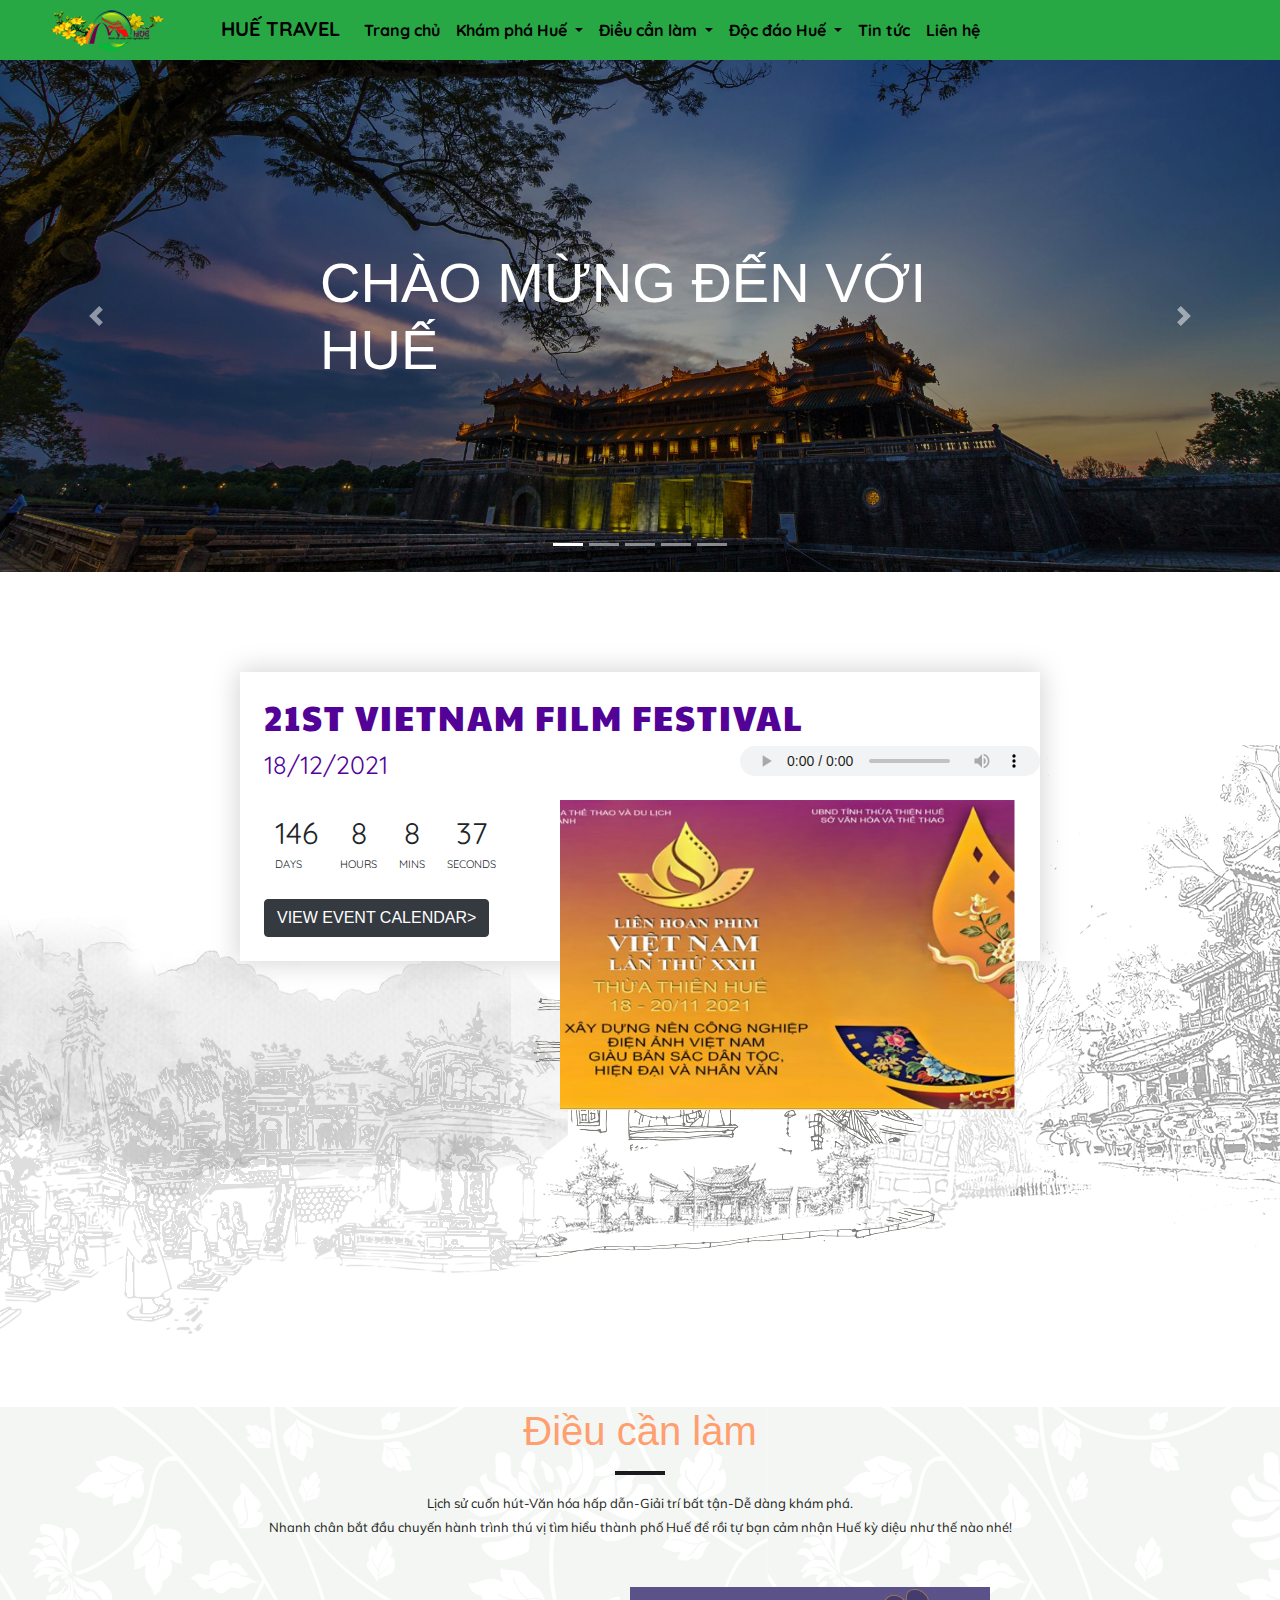
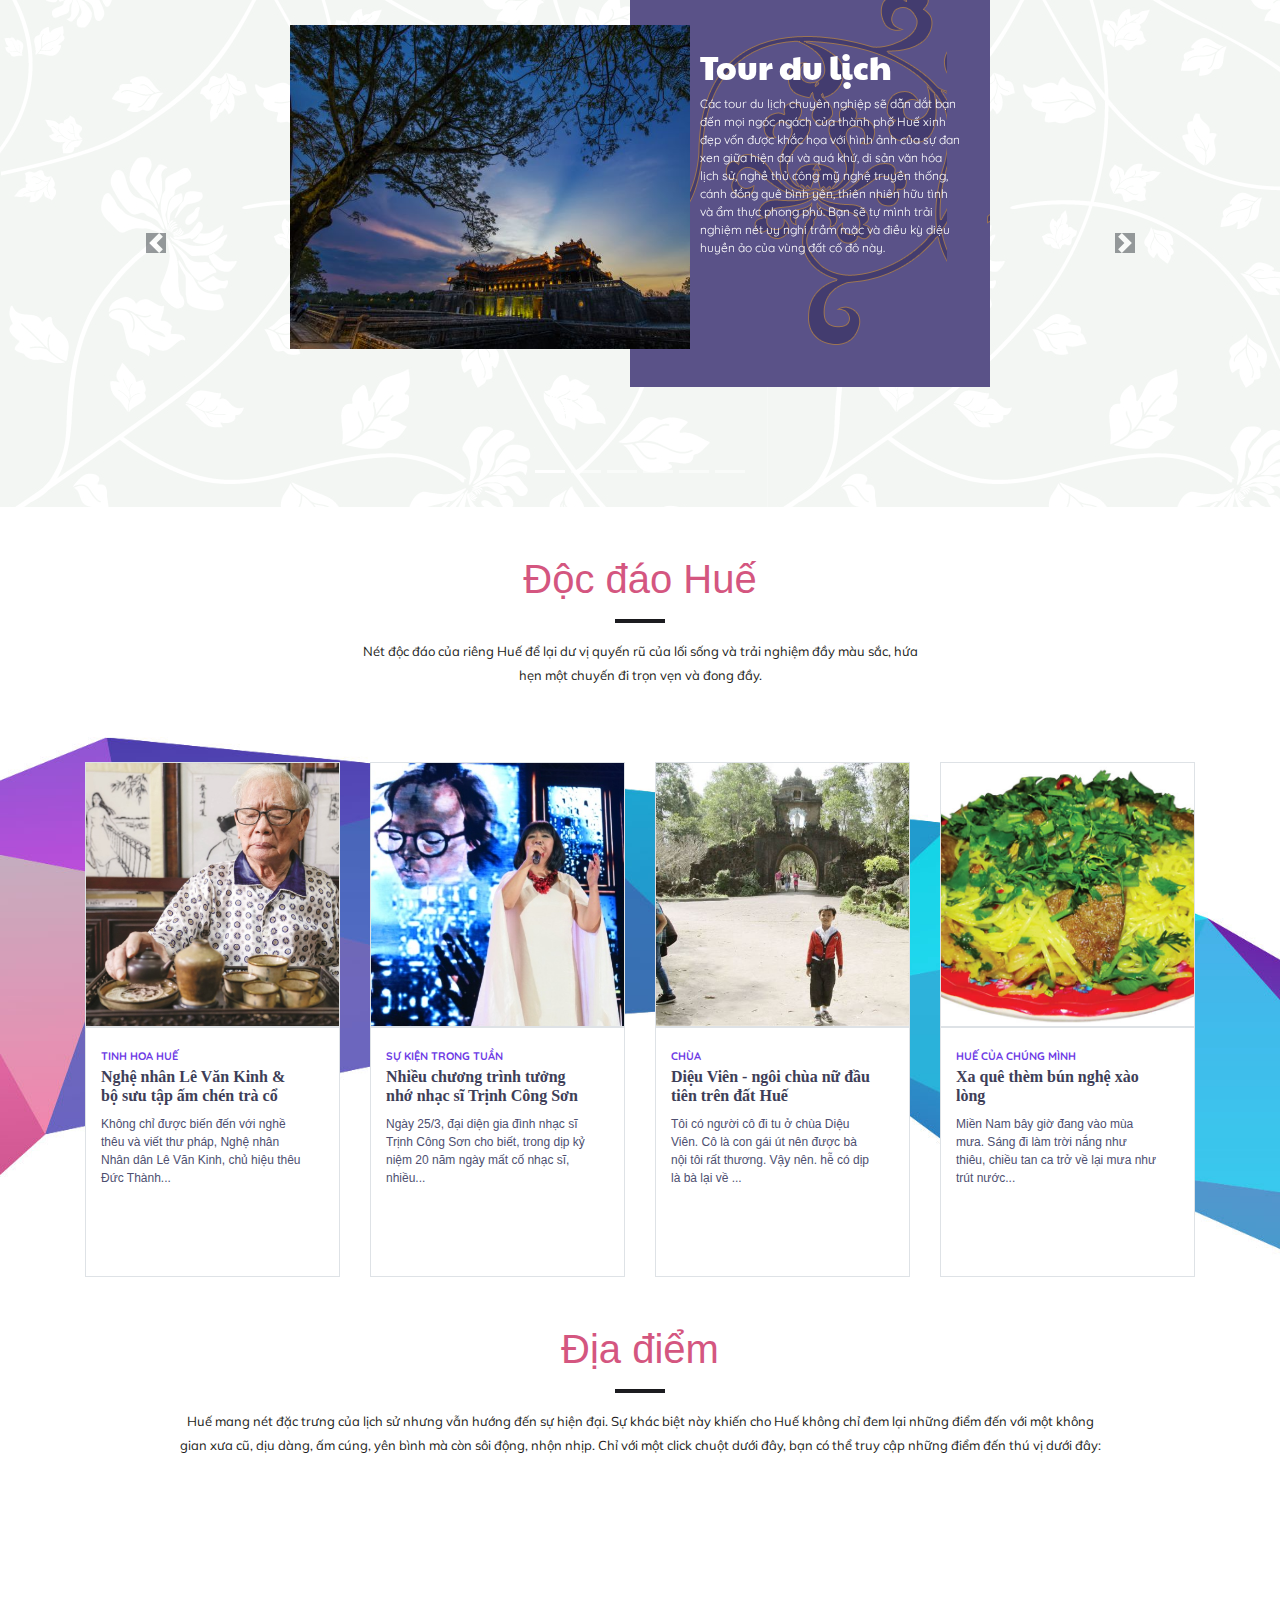
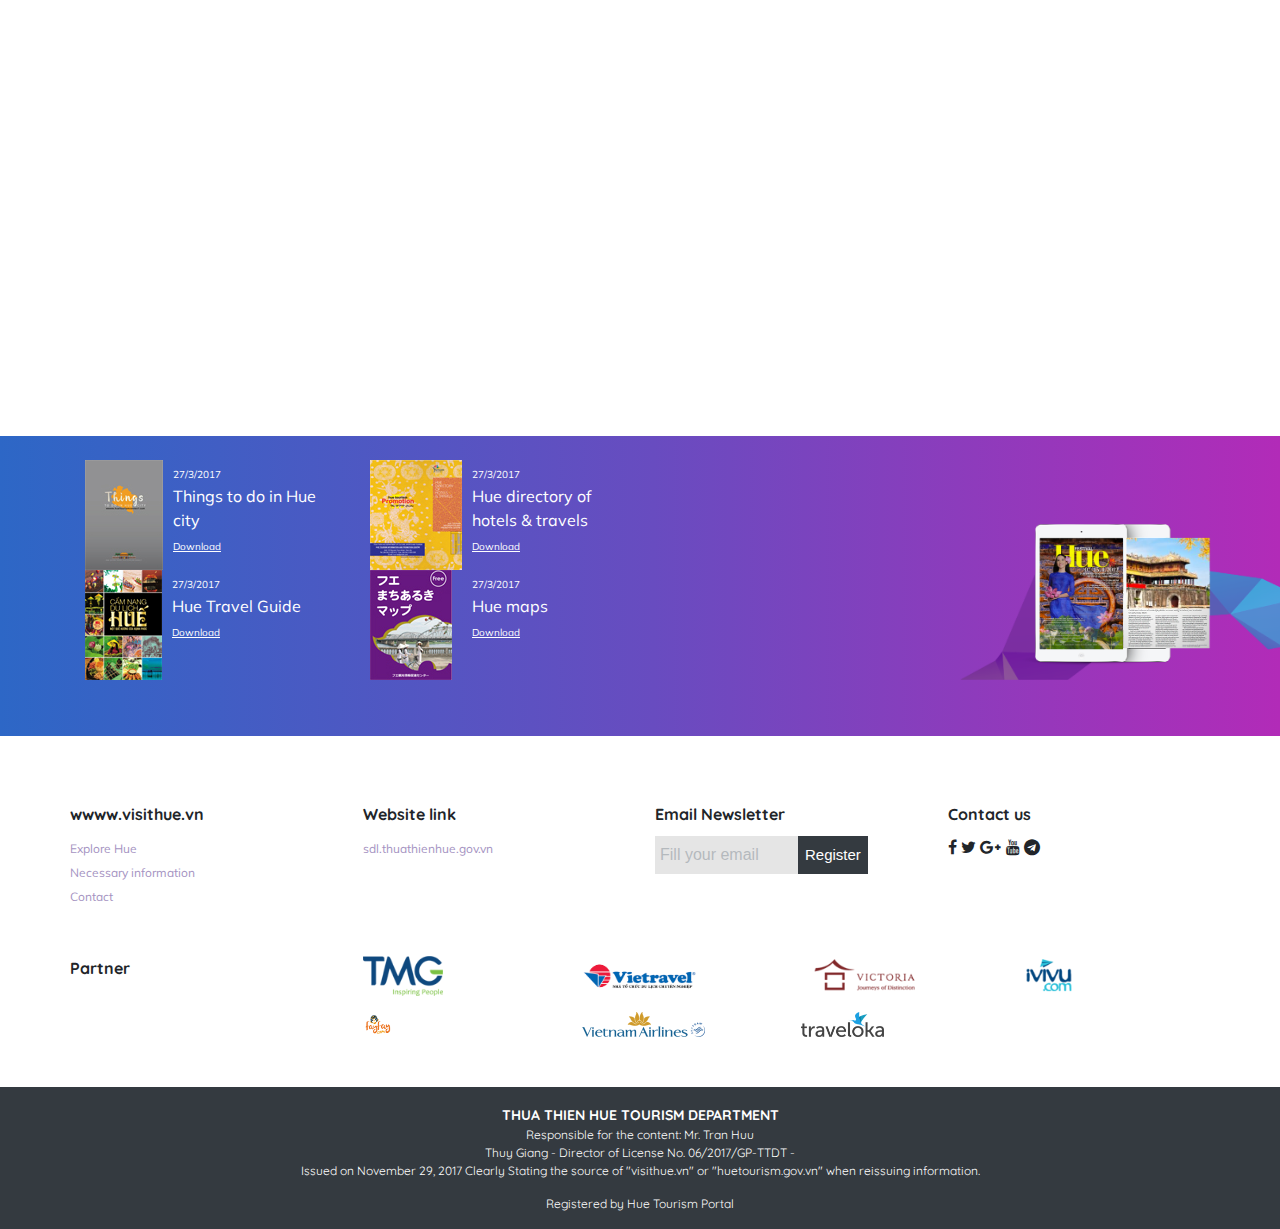
==== index.html @ 83d1a821 "upload source code" ====
<!DOCTYPE html>
<html lang="en" style="width: 100%;">

<head>
    <meta charset="UTF-8">
    <meta http-equiv="X-UA-Compatible" content="IE=edge">
    <meta name="viewport" content="width=device-width, initial-scale=1.0">
    <title style="min-width: 1600px;">Chào Mừng Đến Với Huế</title>
    <link rel="stylesheet" href="./css/owl.carousel.min.css">
    <link rel="stylesheet" href="./css/bootstrap.css">
    <link rel="stylesheet" href="./css/myCss.css">
    <link rel="stylesheet" href="https://cdnjs.cloudflare.com/ajax/libs/font-awesome/4.7.0/css/font-awesome.min.css">
    <link rel="stylesheet" type="text/css" href="//fonts.googleapis.com/css?family=Paytone+One" />
    <link rel="stylesheet" type="text/css" href="//fonts.googleapis.com/css?family=Quicksand" />
    <link rel="stylesheet" type="text/css" href="//fonts.googleapis.com/css?family=Muli" />
</head>

<body style="position: relative;">
    <!-- Header Navbar -->
    <header id="header">
        <div class="container">
            <div class="row">
                <!-- NavBar cho PC và tablet -->
                <nav id="my-header-navbar" class="my-header-navbar navbar navbar-expand-md bg-success fixed-top"
                    style="padding: 0;">
                    <div class="container-fluid">
                        <a class="navbar-brand" href="index.html">
                            <img class="img-fluid navbar-brand-logo" src="./images/TrangChu/huevisit.png" alt="Logo">
                            <span class="navbar-brand-title">HUẾ TRAVEL</span>
                        </a>

                        <div class="navbar-collapse">
                            <ul class="navbar-nav" style="list-style: none;">
                                <li class="nav-item">
                                    <a class="nav-link" href="index.html">Trang chủ</a>
                                </li>
                                <li class="nav-item">
                                    <a class="nav-link dropdown-toggle setposition" href="#" id="navbardrop"
                                        data-toggle="dropdown">
                                        Khám phá Huế
                                    </a>
                                    <div class="container-fluid ">
                                        <div class="container" style="width: 100%;">
                                            <div class="row">
                                                <div class="submenu">
                                                    <ul class="text-center submenu_display"
                                                        style="list-style-type: none;">
                                                        <li>
                                                            <a href="LichSu.html">
                                                                <img src="./images/submenu/vuagialong.png"
                                                                    class="submenu_icon" alt="">
                                                                <p>Lịch sử</p>
                                                            </a>
                                                        </li>
                                                        <li>
                                                            <a href="">
                                                                <img src="./images/submenu/vanhoa.png"
                                                                    class="submenu_icon" alt="">
                                                                <p>Văn hóa Huế</p>
                                                            </a>

                                                        </li>
                                                        <li>
                                                            <a href="">
                                                                <img src="./images/submenu/disan.png"
                                                                    class="submenu_icon" alt="">
                                                                <p>Di sản</p>
                                                            </a>

                                                        </li>
                                                        <li>
                                                            <a href="">
                                                                <img src="./images/submenu/amthuc.png"
                                                                    class="submenu_icon"  alt="">
                                                                <p>Ẩm thực Huế</p>
                                                            </a>
                                                        </li>
                                                    </ul>
                                                </div>
                                            </div>
                                        </div>
                                    </div>
                                </li>
                                <li class="nav-item">
                                    <a class="nav-link dropdown-toggle setposition" href="#" id="navbardrop"
                                        data-toggle="dropdown">
                                        Điều cần làm
                                    </a>
                                    <div class="container-fluid ">
                                        <div class="container" style="width: 100%;">
                                            <div class="row">
                                                <div class="submenu">
                                                    <ul class="text-center submenu_display"
                                                        style="list-style-type: none;">
                                                        <li>
                                                            <a href="TourDuLichKhamPhaHue.html">
                                                                <img src="./images/submenu/tourdulich.png"
                                                                    class="submenu_icon" alt="">
                                                                <p>Tour du lịch</p>
                                                            </a>
                                                        </li>
                                                        <li>
                                                            <a href="">
                                                                <img src="./images/submenu/luutru.png"
                                                                    class="submenu_icon" alt="">
                                                                <p>Lưu trú</p>
                                                            </a>

                                                        </li>
                                                        <li>
                                                            <a href="">
                                                                <img src="./images/submenu/vanchuyen.png"
                                                                    class="submenu_icon" alt="">
                                                                <p>Dịch vụ ăn uống</p>
                                                            </a>

                                                        </li>
                                                        <li>
                                                            <a href="">
                                                                <img src="./images/submenu/muasam.png"
                                                                    class="submenu_icon" alt="">
                                                                <p>Mua sắm</p>
                                                            </a>
                                                        </li>
                                                    </ul>
                                                </div>
                                            </div>
                                        </div>
                                    </div>
                                </li>
                                <li class="nav-item">
                                    <a class="nav-link dropdown-toggle setposition" href="#" id="navbardrop"
                                        data-toggle="dropdown">
                                        Độc đáo Huế
                                    </a>
                                    <div class="container-fluid ">
                                        <div class="container" style="width: 100%;">
                                            <div class="row">
                                                <div class="submenu">
                                                    <ul class="text-center submenu_display"
                                                        style="list-style-type: none;">
                                                        <li>
                                                            <a href="">
                                                                <img src="./images/submenu/tinhhoahue.jpg"
                                                                    class="submenu_icon-type2" alt="">
                                                                <p>Tinh hoa Huế</p>
                                                            </a>
                                                        </li>
                                                        <li>
                                                            <a href="">
                                                                <img src="./images/submenu/sukientrongtuan.jpg"
                                                                    class="submenu_icon-type2" alt="">
                                                                <p>Sự kiện trong tuần</p>
                                                            </a>

                                                        </li>
                                                        <li>
                                                            <a href="">
                                                                <img src="./images/submenu/huebian.jpg"
                                                                    class="submenu_icon-type2" alt="">
                                                                <p>Huế bí ẩn</p>
                                                            </a>

                                                        </li>
                                                        <li>
                                                            <a href="">
                                                                <img src="./images/submenu/huecuachungta.jpg"
                                                                    class="submenu_icon-type2" alt="">
                                                                <p>Huế của chúng mình</p>
                                                            </a>
                                                        </li>
                                                    </ul>
                                                </div>
                                            </div>
                                        </div>
                                    </div>
                                </li>

                                <li class="nav-item">
                                    <a class="nav-link" href="">Tin tức</a>
                                </li>
                                <li class="nav-item">
                                    <a class="nav-link" href="ContactForm.html">Liên hệ</a>
                                </li>
                                <!-- <audio controls autoplay style="position: absolute;right: 0;height: 30px;">
                                    <source src="./audio/Nang Tho Xu Hue - Thuy Chi.mp3" type="audio/mpeg">
                                </audio> -->
                            </ul>
                        </div>

                    </div>
                </nav>

                <!-- NavBar mobile -->
                <nav id="my-header-navbar-version-2"
                    class="my-header-navbar-version-2 navbar navbar-expand-md bg-primary fixed-top navbar-dark">
                    <div class="container" style="display: flex;justify-content: left;">
                        <!-- Brand -->
                        <a class="navbar-brand" href="index.html">
                            <img class="img-fluid navbar-brand-logo" src="./images/TrangChu/huevisit.png" alt="Logo">
                            <span class="navbar-brand-title">HUẾ TRAVEL</span>
                        </a>

                        <div id="mobile-menu" class="mobile-menu-btn">
                            <i class="menu-icon fa fa-bars"></i>
                        </div>

                        <!-- Links -->
                        <div class="navbar-collapse">
                            <ul class="navbar-nav">
                                <li class="nav-item">
                                    <a class="nav-link" href="index.html">Trang chủ</a>
                                </li>
                                <li class="nav-item dropdown">
                                    <a class="nav-link dropdown-toggle" href="#" id="navbardrop" data-toggle="dropdown">
                                        Khám phá Huế
                                    </a>
                                    <div class="dropdown-menu">
                                        <a class="dropdown-item" href="LichSu.html">Lịch sử</a>
                                        <a class="dropdown-item" href="LichSu.html">Văn hóa Huế</a>
                                        <a class="dropdown-item" href="LichSu.html">Di sản</a>
                                        <!-- <div class="dropdown-divider"></div> -->
                                        <a class="dropdown-item" href="LichSu.html">Ẩm thực Huế</a>
                                    </div>
                                </li>
                                <li class="nav-item dropdown">
                                    <a class="nav-link dropdown-toggle" href="#" id="navbardrop" data-toggle="dropdown">
                                        Điều cần làm
                                    </a>
                                    <div class="dropdown-menu">
                                        <a class="dropdown-item" href="TourDuLichKhamPhaHue.html">Tour du lịch</a>
                                        <a class="dropdown-item" href="TourDuLichKhamPhaHue.html">Dịch vụ ăn uống</a>
                                        <a class="dropdown-item" href="TourDuLichKhamPhaHue.html">Mua sắm</a>
                                        <!-- <div class="dropdown-divider"></div> -->
                                        <a class="dropdown-item" href="TourDuLichKhamPhaHue.html">Lưu trú</a>
                                    </div>
                                </li>
                                <li class="nav-item dropdown">
                                    <a class="nav-link dropdown-toggle" href="#" id="navbardrop" data-toggle="dropdown">
                                        Độc đáo Huế
                                    </a>
                                    <div class="dropdown-menu">
                                        <a class="dropdown-item" href="index.html">Tinh hoa Huế</a>
                                        <a class="dropdown-item" href="index.html">Sự kiện trong tuần</a>
                                        <a class="dropdown-item" href="index.html">Huế bí ẩn</a>
                                        <!-- <div class="dropdown-divider"></div> -->
                                        <a class="dropdown-item" href="index.html">Huế của chúng mình</a>
                                    </div>
                                </li>
                                <li class="nav-item">
                                    <a class="nav-link" href="#">Tin tức</a>
                                </li>
                                <li class="nav-item">
                                    <a class="nav-link" href="ContactForm.html">Liên hệ</a>
                                </li>
                            </ul>
                        </div>
                    </div>
                </nav>
            </div>
        </div>

    </header>
    <!-- Slider -->
    <div class="container-fluid my-slider" style="width: 100%; padding: 0;">
        <div id="welcome-carousel" class="carousel slide" data-ride="carousel" style="position:relative;">
            <h1 class="text-white strong"
                style="position: absolute;z-index: 1;top: 50%;left: 50%;transform: translate(-50%, -50%);font-size: 3.5rem;">
                CHÀO MỪNG ĐẾN VỚI HUẾ</h1>
            <!-- Indicators -->
            <ul class="carousel-indicators">
                <li data-target="#welcome-carousel" data-slide-to="0" class="active"></li>
                <li data-target="#welcome-carousel" data-slide-to="1"></li>
                <li data-target="#welcome-carousel" data-slide-to="2"></li>
                <li data-target="#welcome-carousel" data-slide-to="3"></li>
                <li data-target="#welcome-carousel" data-slide-to="4"></li>
            </ul>
            <!-- The slideshow -->
            <div class="carousel-inner">
                <div class="carousel-item active carousel-image1">
                </div>
                <div class="carousel-item carousel-image2">
                </div>
                <div class="carousel-item carousel-image3">
                </div>
                <div class="carousel-item carousel-image4">
                </div>
                <div class="carousel-item carousel-image5">
                </div>
            </div>
            <!-- Left and right controls -->
            <a class="carousel-control-prev" href="#welcome-carousel" data-slide="prev">
                <span class="carousel-control-prev-icon"></span>
            </a>
            <a class="carousel-control-next" href="#welcome-carousel" data-slide="next">
                <span class="carousel-control-next-icon"></span>
            </a>
        </div>
    </div>

    <!-- Phần content_countdown -->
    <section id="content_countdown">
        <div class="container countdown_vietnamfilm mt-3" style="padding: 0;">
            <div class="countdown_vietnamfilm-content p-4" style="position: relative;">
                <h1 style="font-size:35px;color: #530297;font-family: Paytone One;">21ST VIETNAM FILM FESTIVAL</h1>
                <p style="font-size: 25px;font-family: Quicksand;color: #530297;">
                    18/12/2021
                    <audio controls autoplay style="position: absolute;right: 0;height: 30px;">
                        <source src="./audio/Nang Tho Xu Hue - Thuy Chi.mp3" type="audio/mpeg">
                    </audio>
                </p>
                <a class="countdown_vietnamfilm-content-festivalimg" href="" style="position: absolute;left: 40%;">
                    <img src="./images/TrangChu/festival-Hue.png" style="width: 95%;" alt="">
                </a>

                <div style="display: flex;">
                    <div id="countdown">
                        <ul style="display: flex;justify-content: center;padding-left: 0px;">
                            <li><span id="days"></span>Days</li>
                            <li><span id="hours"></span>Hours</li>
                            <li><span id="minutes"></span>Mins</li>
                            <li><span id="seconds"></span>Seconds</li>
                        </ul>
                    </div>
                    <div id="content" class="emoji">
                        <span>🥳</span>
                        <span>🎉</span>
                        <span>🎂</span>
                    </div>
                </div>
                <button class="btn btn-dark display-1">VIEW EVENT CALENDAR></button>
            </div>
        </div>
    </section>


    <section id="content_advertisement">
        <div class="text-center mb-5">
            <h2 style="color: #FF9E6F;font-size: 40px;">Điều cần làm</h2>
            <hr align="center"
                style="content:'';background-color: #1c1c20;height: 3px;width: 50px;left: calc(50% - 25px);display: block;">
            <span style="font-family: Muli;color: #1c1c20;font-size: 13px;">
                Lịch sử cuốn hút-Văn hóa hấp dẫn-Giải trí bất tận-Dễ dàng khám phá.<br />
                Nhanh chân bắt đầu chuyến hành trình thú vị tìm hiểu thành phố Huế để rồi tự bạn cảm nhận Huế kỳ diệu
                như thế nào nhé!
            </span>
        </div>

        <!-- Begin -->
        <div id="welcome-carousel" class="container carousel slide" data-ride="carousel" style="position:relative;">
            <div class="row">
                <div class="col-12 col-sm-12 col-md-12 col-lg-12 col-xl-12">
                    <ul class="carousel-indicators">
                        <li data-target="#welcome-carousel" data-slide-to="0" class="active"></li>
                        <li data-target="#welcome-carousel" data-slide-to="1"></li>
                        <li data-target="#welcome-carousel" data-slide-to="2"></li>
                        <li data-target="#welcome-carousel" data-slide-to="3"></li>
                        <li data-target="#welcome-carousel" data-slide-to="4"></li>
                        <li data-target="#welcome-carousel" data-slide-to="5"></li>
                    </ul>

                    <div class="carousel-inner">
                        <div class="carousel-item active">
                            <div class="content_advertisement_group-slide">

                                <a class="content_advertisement_group-slide-picleft"
                                    style="background-image: url('./images/TrangChu/bg_tourdulich.png');">
                                    <div class="text-left text-white content_advertisement_group-slide-picleft-div">
                                        <h2>Tour du lịch</h2>
                                        <p style="font-size: 12px;">Các tour du lịch chuyên nghiệp sẽ dẫn dắt bạn đến
                                            mọi ngóc
                                            ngách của thành phố Huế xinh đẹp vốn được khắc họa với hình ảnh của sự
                                            đan xen giữa hiện đại và quá khứ, di sản văn hóa lịch sử, nghề thủ công
                                            mỹ nghệ truyền thống, cánh đồng quê bình yên, thiên nhiên
                                            hữu tình và ẩm thực phong phú. Bạn sẽ tự mình trải nghiệm nét uy nghi trầm
                                            mặc và
                                            điều kỳ diệu huyền ảo của vùng đất cố đô này.</p>
                                    </div>
                                </a>
                                <a href="" class="content_advertisement_group-slide-picright" style="background-image: url('./images/TrangChu/tourdulich.jpg');
                                   ">
                                </a>

                            </div>
                        </div>

                        <div class="carousel-item">
                            <div class=" content_advertisement_group-slide">

                                <a class="content_advertisement_group-slide-picleft"
                                    style="background-image: url('./images/TrangChu/bg_luutru.png');">
                                    <div class="text-left text-white content_advertisement_group-slide-picleft-div">
                                        <h2>Lưu trú</h2>
                                        <p style="font-size: 12px;">Bạn đang l&ecirc;n kế hoạch lưu tr&uacute; tại
                                            Huế?&nbsp;
                                            <span style="font-size: 12px;">Kh&ocirc;ng kể đến
                                                t&uacute;i tiền
                                                của bạn
                                                c&ograve;n bao nhi&ecirc;u? Ch&uacute;ng t&ocirc;i sẽ cố gắng hết
                                                m&igrave;nh để
                                                gi&uacute;
                                                p bạn t&igrave;m ra những giải ph&aacute;p lưu tr&uacute; ưng &yacute;,
                                                kh&ocirc;ng gian ấm c&uacute;
                                                ng, th&acirc;n thiện v&agrave; thoải m&aacute;i. Tại đ&acirc;y,
                                                ch&uacute;ng
                                                t&ocirc;i
                                                sẽ cung cấp những hướng dẫn chi tiết về cơ sở lưu tr&uacute; từ
                                                kh&aacute;ch
                                                sạn, khu nghỉ dưỡng sang trọng cho đến nh&agrave; nghỉ,
                                                c&aacute;c h&igrave;nh thức homestay, thu&ecirc; lều, trại v,v</span>
                                        </p>
                                    </div>
                                </a>
                                <a href="" class="content_advertisement_group-slide-picright" style="background-image: url('./images/TrangChu/luutru.jpg');
                                  ">

                                </a>

                            </div>
                        </div>
                        <div class="carousel-item">
                            <div class=" content_advertisement_group-slide">

                                <a class="content_advertisement_group-slide-picleft"
                                    style="background-image: url('./images/TrangChu/bg_vanchuyen.png');">
                                    <div class="text-left text-white content_advertisement_group-slide-picleft-div">
                                        <h2>Vận chuyển</h2>
                                        <p style="font-size: 12px;">Dịch vụ vận chuyển tại Huế cung cấp những
                                            h&igrave;nh thức
                                            đa dạng v&agrave; chất lượng cao bao gồm vận chuyển c&aacute; nh&acirc;n
                                            v&agrave;
                                            c&ocirc;ng cộng ph&ugrave; hợp với nhu cầu đi lại k&egrave;m với chi
                                            ph&iacute; hợp
                                            l&yacute;. Dịch vụ vận chuyển của ch&uacute;ng t&ocirc;i c&oacute; độ tin
                                            cậy cao
                                            v&agrave; thời gian ch&iacute;nh x&aacute;c. Với h&igrave;nh thức vận chuyển
                                            phong
                                            ph&uacute;, bạn c&oacute; thể tha hồ lựa chọn c&aacute;c phương tiện đi lại
                                            t&ugrave;y th&iacute;ch từ thu&ecirc; xe &ocirc; t&ocirc;, xe m&aacute;y tự
                                            l&aacute;i, taxi, xe bu&yacute;t, m&aacute;y bay, t&agrave;u hỏa, v&agrave;
                                            thuyền
                                            rồng.</p>
                                    </div>
                                </a>
                                <a href="" class="content_advertisement_group-slide-picright" style="background-image: url('./images/TrangChu/vanchuyen.jpg');
                                  ">

                                </a>

                            </div>
                        </div>
                        <div class="carousel-item">
                            <div class=" content_advertisement_group-slide">

                                <a class="content_advertisement_group-slide-picleft"
                                    style="background-image: url('./images/TrangChu/bg_dichvuanuong.png');">
                                    <div class="text-left text-white content_advertisement_group-slide-picleft-div">
                                        <h2>Dịch vụ ăn uống</h2>
                                        <p style="font-size: 12px;">Nghệ thuật ẩm thực l&agrave; một n&eacute;t tinh
                                            t&uacute;y
                                            trong phong c&aacute;ch sống đặc trưng của người Huế. Nếu bạn thuộc giới mộ
                                            điệu ẩm
                                            thực, l&agrave; một tay s&agrave;nh ăn v&agrave; c&oacute; gu ẩm thực
                                            ph&ograve;ng
                                            ph&uacute; th&igrave; sẽ kh&ocirc;ng n&oacute;i qu&aacute; nếu v&iacute; von
                                            Huế
                                            l&agrave; một thi&ecirc;n đường ẩm thực. T&iacute;nh đa dạng ẩm thực Huế
                                            được phản
                                            &aacute;nh từ yến tiệc cung đ&igrave;nh cầu kỳ, m&oacute;n ăn d&acirc;n gian
                                            đơn sơ
                                            m&agrave; lại hấp dẫn, cho đến qu&agrave; vặt đường phố đầy m&atilde;n
                                            nh&atilde;n
                                            v&agrave; hợp t&uacute;i tiền c&ugrave;ng thức uống với c&ocirc;ng thức pha
                                            chế
                                            ngon, bổ dưỡng kh&ocirc;ng thể bỏ qua.
                                        </p>
                                    </div>
                                </a>
                                <a href="" class="content_advertisement_group-slide-picright" style="background-image: url('./images/TrangChu/dichvuanuong.jpg');"></a>
                            </div>
                        </div>
                        <div class="carousel-item">
                            <div class=" content_advertisement_group-slide">
                                <a class="content_advertisement_group-slide-picleft"
                                    style="background-image: url('./images/TrangChu/bg_nghethuatgiaitri.png">
                                    <div class="text-left text-white content_advertisement_group-slide-picleft-div">
                                        <h2>Nghệ thuật & Giải trí</h2>
                                        
                                        <p style="font-size: 12px;">
                                            Th&agrave;nh phố Huế cổ k&iacute;nh l&agrave; nơi
                                            thường
                                            xuy&ecirc;n diễn ra c&aacute;c hoạt động v&agrave; sự kiện t&aacute;i hiện
                                            chiều
                                            d&agrave;i lịch sử, văn h&oacute;a, đậm t&iacute;nh nghệ thuật v&agrave;
                                            &acirc;m
                                            nhạc, hứa hẹn mang đến v&ocirc; số trải nghiệm gi&agrave;u cảm x&uacute;c
                                            v&agrave;
                                            ngập tr&agrave;n k&yacute; ức trong l&ograve;ng mỗi người. Trong khi triển
                                            l&atilde;m nghệ thuật ở Huế được khơi nguồn cảm hứng từ qu&aacute;
                                            tr&igrave;nh
                                            ph&aacute;t triển hơn một ng&agrave;n năm văn h&oacute;a di sản, nghệ thuật
                                            v&agrave; thủ c&ocirc;ng mỹ nghệ truyền thống th&igrave; n&eacute;t đặc
                                            trưng
                                            &acirc;m nhạc của v&ugrave;ng đất n&agrave;y lại l&agrave; sự đan xen giữa
                                            &acirc;m
                                            nhạc cung đ&igrave;nh truyền thống v&agrave; &acirc;m nhạc đương đại. Những
                                            chuỗi sự
                                            kiện, hoạt động văn h&oacute;a, nghệ thuật v&agrave; lễ hội thật sự
                                            l&agrave;m Huế
                                            lu&ocirc;n s&ocirc;i động v&agrave; th&uacute; vị trong suốt cả năm.
                                        </p>
                                    </div>
                                </a>
                                <a class="content_advertisement_group-slide-picright" style="background-image: url('./images/TrangChu/nghethuatgiaitri.jpg');">
                                </a>

                            </div>
                        </div>
                        <div class="carousel-item">
                            <div class=" content_advertisement_group-slide">
                                <a class="content_advertisement_group-slide-picleft"
                                    style="background-image: url('./images/TrangChu/bg_muasam.png');">
                                    <div class="text-left text-white content_advertisement_group-slide-picleft-div">
                                        <h2>Mua sắm</h2>
                                        <p style="font-size: 12px;">Huế l&agrave; một trong những th&agrave;nh phố đặc
                                            trưng
                                            v&agrave; th&uacute; vị của Việt Nam bởi lẽ n&oacute; đ&atilde; c&acirc;n
                                            bằng một
                                            c&aacute;ch tinh tế giữa lịch sử, truyền thống với sự tiện nghi, c&ocirc;ng
                                            nghệ của
                                            hiện đại. Sự tương phản n&agrave;y k&eacute;o theo hoạt động mua sắm ở Huế
                                            cũng
                                            tương tự như vậy. Bạn c&oacute; thể tha hồ mua sắm ở những cửa tiệm, khu mua
                                            sắm
                                            hiện đại lấp l&aacute;nh &aacute;nh đ&egrave;n sang trọng, hoặc cũng
                                            c&oacute; thể
                                            len lỏi v&agrave;o những khu chợ truyền thống, phố chợ đ&ecirc;m hoặc
                                            phi&ecirc;n
                                            chợ trời ở những v&ugrave;ng qu&ecirc;.
                                        </p>
                                    </div>
                                </a>
                                <a href="" class="content_advertisement_group-slide-picright" style="background-image: url('./images/TrangChu/muasam.jpg');
                                  ">
                                </a>
                            </div>
                        </div>
                    </div>
                    <a class="carousel-control-prev" href="#welcome-carousel" data-slide="prev">
                        <span class="carousel-control-prev-icon bg-dark" style="color: crimson;"></span>
                    </a>
                    <a class="carousel-control-next" href="#welcome-carousel" data-slide="next">
                        <span class="carousel-control-next-icon bg-dark" style="color: crimson;"></span>
                    </a>
                </div>
            </div>
        </div>
    </section>

    <!-- End content_advertisement  -->

    <!-- Content_docdaohue -->
    <div class="content_docdaohue-tuade text-center mt-5" style=" margin-bottom: 50px;">
        <h2 style="color: #D45680;font-size: 40px;">Độc đáo Huế</h2>
        <hr align="center"
            style="content:'';background-color: #1c1c20;height: 3px;width: 50px;left: calc(50% - 25px);display: block;">
        <span style="font-family: Muli;color: #1c1c20;font-size: 13px;">
            Nét độc đáo của riêng Huế để lại dư vị quyến rũ của lối sống và trải nghiệm đầy màu sắc, hứa<br />
            hẹn một chuyến đi trọn vẹn và đong đầy.</span>
    </div>
    <section id="content_docdaohue" class="container-fluid"
        style="background: #fff url('../images/TrangChu/bg_docdaohue.jpg') no-repeat left center / 100% 100%;">
        <div class="container" style="padding-top:25px;">
            <div class="row row-cols-md-2">
                <div class="col-sm-12 col-md-6 col-lg-3">
                    <div class="border"
                        style="height: 265px;background-image: url(./images/TrangChu/docdaohue_tinhhoahue.jpg);background-size:cover;background-position-x: 50%;">
                    </div>
                    <div class="content_docdaohue-content border">
                        <a class="content_docdaohue-content-title" href="">TINH HOA HUẾ</a>
                        <a class="content_docdaohue-content-specified" href="">Nghệ nhân Lê Văn Kinh & bộ sưu tập ấm
                            chén trà cổ</a>
                        <p class="content_docdaohue-content-detail">Không chỉ được biến đến với nghề thêu và viết thư
                            pháp, Nghệ nhân Nhân dân Lê Văn Kinh, chủ hiệu thêu Đức Thành...</p>
                    </div>
                </div>

                <div class="col-sm-12 col-md-6 col-lg-3">
                    <div class="border"
                        style="height: 265px;background-image: url('./images/TrangChu/docdaohue_sukientrongtuan.jpg');background-size: cover;background-position-x: 50%;">
                    </div>
                    <div class="content_docdaohue-content border">
                        <a class="content_docdaohue-content-title" href="">SỰ KIỆN TRONG TUẦN</a>
                        <a class="content_docdaohue-content-specified" href="">Nhiều chương trình tưởng nhớ nhạc sĩ
                            Trịnh Công Sơn</a>
                        <p class="content_docdaohue-content-detail">Ngày 25/3, đại diện gia đình nhạc sĩ Trịnh Công Sơn
                            cho biết, trong dịp kỷ niệm 20 năm ngày mất cố nhạc sĩ, nhiều...</p>
                    </div>
                </div>

                <div class="col-sm-12 col-md-6 col-lg-3">
                    <div class="border"
                        style="height: 265px;background-image: url('./images/TrangChu/docdaohue_chua.jpg');background-size: cover;background-position-x: 50%;">
                    </div>
                    <div class="content_docdaohue-content border">
                        <a class="content_docdaohue-content-title" href="">Chùa</a>
                        <a class="content_docdaohue-content-specified" href="">Diệu Viên - ngôi chùa nữ đầu tiên trên
                            đất Huế</a>
                        <p class="content_docdaohue-content-detail">Tôi có người cô đi tu ở chùa Diệu Viên. Cô là con
                            gái út nên được bà nội tôi rất thương. Vậy nên. hễ có dịp là bà lại về ...</p>
                    </div>
                </div>

                <div class="col-sm-12 col-md-6 col-lg-3">
                    <div class="border"
                        style="height: 265px;background-image: url('./images/TrangChu/docdaohue_huecuachungminh.jpg');background-size: cover;background-position-x: 50%;">
                    </div>
                    <div class="content_docdaohue-content border">
                        <a class="content_docdaohue-content-title" href="">HUẾ CỦA CHÚNG MÌNH</a>
                        <a class="content_docdaohue-content-specified" href="">Xa quê thèm bún nghệ xào lòng</a>
                        <p class="content_docdaohue-content-detail">Miền Nam bây giờ đang vào mùa mưa. Sáng đi làm trời
                            nắng như thiêu, chiều tan ca trở về lại mưa như trút nước...</p>
                    </div>
                </div>
            </div>

        </div>
    </section>
    <!--End of Content_docdaohue -->




    
    <!-- Map -->
    <div class="content_docdaohue-tuade text-center mt-5" style=" margin-bottom: 50px;">
        <h2 style="color: #D45680;font-size: 40px;">Địa điểm</h2>
        <hr align="center"
            style="content:'';background-color: #1c1c20;height: 3px;width: 50px;left: calc(50% - 25px);display: block;">
        <span style="font-family: Muli;color: #1c1c20;font-size: 13px;">
            Huế mang nét đặc trưng của lịch sử nhưng vẫn hướng đến sự hiện đại. Sự khác biệt này khiến cho Huế không chỉ
            đem lại những điểm đến với một không<br />
            gian xưa cũ, dịu dàng, ấm cúng, yên bình mà còn sôi động, nhộn nhịp. Chỉ với một click chuột dưới đây, bạn
            có thể truy cập những điểm đến thú vị dưới đây:<br />
    </div>
    <div id="map" style="width:100%;height:auto;">
        <iframe
            src="https://www.google.com/maps/embed?pb=!1m18!1m12!1m3!1d35620.69073448587!2d107.55994671647973!3d16.467924061568226!2m3!1f0!2f0!3f0!3m2!1i1024!2i768!4f13.1!3m3!1m2!1s0x3141a115e1a7935f%3A0xbf3b50af70b5c7b7!2sHu%E1%BA%BF%2C%20Thua%20Thien%20Hue%2C%20Vietnam!5e0!3m2!1sen!2s!4v1638711620256!5m2!1sen!2s"
            width="100%" height="450" style="border:0;" allowfullscreen="" loading="lazy"></iframe>
    </div>
    <!--End of Map -->
    <img class="img-fluid" style="width: 100vw;" src="./images/TrangChu/plan_your_trip.jpg" alt="">


    <!-- Content_book-->
    <section id="content-book" class="mt-5">
        <div class="content-book-bg" style="font-family: Muli;">
            <div class="container text-white" style="display: flex;flex-direction: column;">
                <div class="row mt-4 row-cols-2 row-cols-sm-2">
                    <div class="col-6 col-sm-3 col-md-3 d-flex">
                        <div>
                            <img src="./images/TrangChu/ThingsToDo-1.jpg" alt="">
                        </div>

                        <div style="padding-left: 10px;">
                            <span style="font-size: 10px;">27/3/2017</span><br />
                            <span style="font-size: 16px;">Things to do in Hue city</span><br />
                            <a class="text-white" style="text-decoration: underline;font-size: 10px"
                                href="">Download</a>
                        </div>
                    </div>
                    <div class="col-6 col-sm-3 col-md-3 d-flex">
                        <div>
                            <img src="./images/TrangChu/Huedirectoryofhotelstravels.jpg" alt="">
                        </div>
                        <div style="padding-left: 10px;">
                            <span style="font-size: 10px;">27/3/2017</span><br />
                            <span style="font-size: 16px;">Hue directory of hotels & travels</span><br />
                            <a class="text-white" style="text-decoration: underline;font-size: 10px"
                                href="">Download</a>
                        </div>
                    </div>
                </div>
                <div class="row row-cols-2">
                    <div class="col-md-3 d-flex col-6">
                        <div>
                            <img src="./images/TrangChu/HueGuide.jpg" alt="">
                        </div>

                        <div style="padding-left: 10px;">
                            <span style="font-size: 10px;">27/3/2017</span><br />
                            <span style="font-size: 16px;">Hue Travel Guide</span><br />
                            <a class="text-white" style="text-decoration: underline;font-size: 10px"
                                href="">Download</a>
                        </div>
                    </div>
                    <div class="col-md-3 d-flex col-6">
                        <div>
                            <img style="margin-right: 10px;" src="./images/TrangChu/HueMaps.jpg" alt="">
                        </div>

                        <div style="padding-left: 10px;">
                            <span style="font-size: 10px;">27/3/2017</span><br />
                            <span style="font-size: 16px;">Hue maps</span><br />
                            <a class="text-white" style="text-decoration: underline;font-size: 10px"
                                href="">Download</a>
                        </div>
                    </div>
                </div>
            </div>
        </div>
    </section>
    <!-- End of content-book -->
    <section id="website_link" class="mt-3">
        <div class="container" style="padding: 50px 0px;">
            <div id="website_link_part-1" class="row row-cols-1 row-cols-sm-1">

                <div class="website_link_part-1-child col-12 col-sm-12 col-md-3 col-xl-3 col-lg-3">
                    <span class="website-link-title">wwww.visithue.vn</span>
                    <a href="">Explore Hue</a><br />
                    <a href="">Necessary information</a><br />
                    <a href="">Contact</a>
                </div>

                <!-- <div class="vertical-line"></div> -->

                <div class="website_link_part-1-child col-12 col-sm-12 col-md-3 col-xl-3 col-lg-3">
                    <span class="website-link-title">Website link</span>
                    <a href="">sdl.thuathienhue.gov.vn</a>
                </div>

                <!-- <div class="vertical-line"></div> -->

                <div class="website_link_part-1-child col-12 col-sm-12 col-md-3 col-xl-3 col-lg-3">
                    <span class="website-link-title">Email Newsletter</span>
                    <div class="form-inline d-flex">
                        <div>
                            <input size="12" class="form-control" type="email" required placeholder="Fill your email"
                                style="padding: 5px;border: none;background-color: #ccc;opacity: 0.5;border-radius: 0;">

                        </div>
                        <div>
                            <button type="submit" class="btn btn-primary btn-dark"
                                style="border-radius: 0px;padding: 1px 6px;font-size: 15px;height: 38px;">Register</button>
                        </div>
                    </div>
                </div>

                <!-- <div class="vertical-line"></div> -->

                <div class="website_link_part-1-child col-12 col-sm-12 col-md-3 col-xl-3 col-lg-3">
                    <span class="website-link-title">Contact us</span>
                    <i class="fa fa-facebook website-link-title-icon" aria-hidden="true"></i>
                    <i class="fa fa-twitter website-link-title-icon"></i>
                    <i class="fa fa-google-plus website-link-title-icon"></i>
                    <i class="fa fa-youtube website-link-title-icon"></i>
                    <i class="fa fa-telegram website-link-title-icon"></i>
                </div>
            </div>

            <div class="our-partner row mt-5 row-cols-2 row-cols-sm-2">
                <div class="col-6 col-sm-6 col-md-3 col-xl-3 col-lg-3">
                    <span style="font-size: 16px;font-family: Quicksand;">
                        <strong>Partner</strong>
                    </span>
                </div>
                <div class="col-6 col-sm-6 col-md-9 col-lg-9 col-9 partner-1">
                    <div class="row">
                        <div class="col-6 col-md-3 col-sm-6 col-xl-3 col-lg-3">
                            <img src="./images/TrangChu/tmg.png" alt="">
                        </div>
                        <div class="col-6 col-md-3 col-sm-6 col-xl-3 col-lg-3">
                            <img src="./images/TrangChu/vietravel.png" alt="">
                        </div>
                        <div class="col-6 col-md-3 col-sm-6 col-xl-3 col-lg-3">
                            <img src="./images/TrangChu/victoria.png" alt="">
                        </div>
                        <div class="col-6 col-md-3 col-sm-6 col-xl-3 col-lg-3">
                            <img src="./images/TrangChu/ivivu.png" alt="">
                        </div>
                    </div>
                </div>
            </div>
            <div class="our-partner row mt-3 row-cols-3 row-cols-sm-3">
                <div class="col-6 col-md-3 col-sm-3 col-xl-3 col-lg-3">

                </div>
                <div class="col-6 col-md-9 col-sm-9 col-lg-9 col-9 partner-2">
                    <div class="row">
                        <div class="col-6 col-md-3 col-sm-3 col-xl-3 col-lg-3">
                            <img src="./images/TrangChu/fanfay.png" alt="">
                        </div>
                        <div class="col-6 col-md-3 col-sm-3 col-xl-3 col-lg-3">
                            <img src="./images/TrangChu/vietnamairline.png" alt="">
                        </div>
                        <div class="col-6 col-md-3 col-sm-3 col-xl-3 col-lg-3">
                            <img src="./images/TrangChu/traveloka.png" alt="">
                        </div>
                        <div class="col-6 col-md-3 col-sm-3 col-xl-3 col-lg-3">

                        </div>
                    </div>
                </div>
            </div>
        </div>
    </section>
    <!-- End of section website-link -->

    <!-- Section footer -->
    <footer class="text-center bg-dark text-white container-fluid" style="padding: 15px 0px;font-family: Quicksand;">
        <a class="text-white" href="" style="font-size: 14px;">
            <strong>THUA THIEN HUE TOURISM DEPARTMENT</strong>
        </a>
        <p style="font-size: 12px;margin-bottom: 10px;">
            Responsible for the content: Mr. Tran Huu<br />
            Thuy Giang - Director of License No. 06/2017/GP-TTDT -<br />
            Issued on November 29, 2017 Clearly Stating the source of "visithue.vn" or "huetourism.gov.vn" when
            reissuing information.<br />
        </p>
        <span style="font-size: 12px;">Registered by
            <a class="text-white" href="">Hue Tourism Portal</a>
        </span>
    </footer>
    <!-- End of footer -->

    <script src="js/owl.carousel.min.js"></script>
    <script src="https://code.jquery.com/jquery-3.4.1.slim.min.js"></script>
    <script src="js/bootstrap.js"></script>
    <script src="./js/myjs.js"></script>
    <!-- <script>
        var header = document.getElementById('my-header-navbar-version-2');

        var mobileMenu = document.getElementById('mobile-menu');

        var headerHeight = header.clientHeight;

        mobileMenu.onclick = function () {
            var isClosed = header.clientHeight === headerHeight;
            if (isClosed) {
                header.style.height = 'auto';
            }
            else {
                header.style.height = '60px';
            }
        }
    </script> -->
</body>

</html>
---- css/myCss.css ----
/* CSS TRANG CHỦ */

header{
    padding: 0;
}
header .navbar a{
    font-family: Quicksand;
    color: black !important;
    font-weight: bold;
}

body{
    /* margin-top: 3rem; */
    background-image: url('../images/pattern.png');
    background-repeat: repeat;
    /* padding-bottom: 3rem; */
    position: relative;
}


/* Phần Navbar - Trang chủ */
.carousel-caption {
    bottom: 3rem;
  }
  .carousel-item {
    height: 32rem;
    max-width: 100vw;
    background-size: cover;
    background-position: center center;
    background-repeat: no-repeat;
  }
#welcome-carousel .carousel-image1{
    box-shadow: inset 0 0 0 100vw rgba(0,0,0,0.3);
    background-image: url('../images/TrangChu/ChaoMungDenVoiHue1.jpg');
}

#welcome-carousel .carousel-image2{
    box-shadow: inset 0 0 0 100vw rgba(0,0,0,0.3);
    background-image: url('../images/TrangChu/ChaoMungDenVoiHue2.jpg');
}

#welcome-carousel .carousel-image3{
    box-shadow: inset 0 0 0 100vw rgba(0,0,0,0.3);
    background-image: url('../images/TrangChu/ChaoMungDenVoiHue3.jpg');
}
#welcome-carousel .carousel-image4{
    box-shadow: inset 0 0 0 100vw rgba(0,0,0,0.3);
    background-image: url('../images/TrangChu/ChaoMungDenVoiHue4.jpg');
}
#welcome-carousel .carousel-image5{
    box-shadow: inset 0 0 0 100vw rgba(0,0,0,0.3);
    background-image: url('../images/TrangChu/ChaoMungDenVoiHue5.jpg');
}

/* Navbar cho PC và Tablet - Trang chủ */
.setposition{
    position: relative;
    list-style-type: none;
}
.navbar-brand-logo{
    width: 200px;
    height: auto;
}
.my-header-navbar{
    height: 60px;
}
.my-slider{
    margin-top: 60px;
}
.submenu{
    display: none;
    position: absolute;
    left: 0px;
    right: 0px;
    height: auto;
    background-color: #ccc;
    top: 57px;
    list-style-type: none;
    padding-top: 16px;
    transform-origin: 50% top;
    animation: headerNotifyGrowth ease-in-out 0.25s;
}
.nav-item:hover .submenu{
    display: block;
    transition: all 0.3s ease 0s, visibility 0s linear 0.3s, z-index 0s linear 0.01s;
}
.submenu::after{
    content: "";
    display: block;
    position: absolute;
    background-color: brown;
    top: -20px;
    left: 0px;
    right: 0px;
    height: 30px;
    background-color: transparent;
}
.submenu_icon{
    content: '';
    border: transparent solid 1px;
    background-color: black;
    top: 0px;
    right: 0px;
    bottom: 0px;
    left: 0px;
    -webkit-transition-duration: 0.3s;
    transition-duration: 0.3s;
    -webkit-transition-property: top, right, bottom, left;
    transition-property: top, right, bottom, left;
    border-radius: 100%;
    width: 50%;
}
.submenu_icon-type2{
    content: '';
    border: transparent solid 1px;
    background-color: black;
    top: 0px;
    right: 0px;
    bottom: 0px;
    left: 0px;
    -webkit-transition-duration: 0.3s;
    transition-duration: 0.3s;
    -webkit-transition-property: top, right, bottom, left;
    transition-property: top, right, bottom, left;
    width: 80px;
    height: 80px;
}
.submenu_display > li{
    display: inline-block;
}
.submenu_display{
    display: inline-block;
    width: 100%;
}
.submenu_display li{
    margin-right: 20px;
}
@keyframes headerNotifyGrowth{
    from {
        opacity: 0;
        transform: scale(0);
    }
    to {
        opacity: 1;
        transform: scale(1);
    }
}

/* Responsive cho Navbar */
/* PC */
@media (min-width:1024px)
{
    .mobile-menu-btn{
        display: none;
    }
    #my-header-navbar-version-2{
        display: none;
    }
}

/* Tablet */
@media (min-width:740px) and (max-width:1023px)
{
.navbar-brand .navbar-brand-logo{
    width: 100px;
    height: auto;
}
.my-header-navbar{
    font-size: 12px;
    height: 60px;
}
.mobile-menu-btn{
    display: none;
}
#my-header-navbar-version-2{
    display: none;
}
}

/* Mobile */
@media (max-width:740px)
{
    .my-header-navbar-version-2{
        height: 60px;
        /* background-color: green; */
        overflow: hidden;
        padding-right: 0px;
    }
    .my-header-navbar{
        display: none;
    }
    .my-header-navbar-version-2{
        display: block;
    }
    .navbar-brand{
        height: 60px;
        margin-right: 0px;
    }
    .navbar-brand-logo{
        width: 150px;
    }
    .navbar-collapse{
        display: block;
    }
    #header .menu-icon{
        display: block;
    }
    #header .mobile-menu-btn{
        color: #000;
        float: right;
        z-index: 5;
        font-size: 45px;
        line-height: 15px;
        margin-bottom: 10px;
        margin-left: 45px;
        display: block;
    }
}
/* End of Nav bar */
/* ----------------------------------------------------------------------------------------------------------- */


/* CSS phần timer coundown */
#content_countdown{
    position: relative;
    background: url('../images/TrangChu/background.png');
    background-position-y: 50%;
    background-position: center;
    background-repeat: no-repeat;
    background-attachment:local;
    background-size: contain;
    height: 735px;
    margin-top: 100px;
}
.countdown_vietnamfilm{
    background-color: #fff;
    box-shadow: 0px 0px 25px 2px rgb(212 212 212);
    width: 800px;
}
#countdown{
    font-size: 1rem;
}

#content_countdown  h1 {
	font-weight: normal;
	letter-spacing: .125rem;
	text-transform: uppercase;
  }
  
  #content_countdown li {
	display: inline-block;
	font-size: 11px;
	list-style-type: none;
	text-transform: uppercase;
    padding: 1em;
    font-family: QuickSand;
  }
  
  #content_countdown li span {
	display: block;
	font-size: 30px;
    text-align: center;
  }
  
  #content_countdown .emoji {
	display: none;
  }
  
  #content_countdown .emoji span {
	font-size: 11px;
  }

/* Responsive phần timer coundown */
  @media (max-width:740px)
{
    #content_countdown audio{
        width: 200px;
    }
}

/* End of timer countdown */

/* ----------------------------------------------------------------------------------------------------------- */

/* CSS phần "Điều cần làm" */
#content_advertisement{
    height: 700px;
    background-image: url('/images/TrangChu/bg_whattodo.jpg');
}
.content_advertisement_group-slide{
    width: 700px; 
    height: 400px;
    margin: auto auto;
    position: relative;
}
.content_advertisement_group-slide-picleft{
    position: absolute;
    width: 360px;
    height: 400px;
    right: 0;
}
.content_advertisement_group-slide-picright{
    top: 38px;position: absolute;
    width: 400px;
    height: 324px;
    left: 0;
    background-size: cover;
}
.content_advertisement_group-slide-picleft h2{
    font-size: 33px;
    font-family: Paytone One;
}
.content_advertisement_group-slide-picleft-div{
    padding: 60px 30px 60px 70px;
}
.content_advertisement_group-slide-picleft-div p{
    font-family: QuickSand;
    font-size: 14px;
}
/* ----------------------------------------------------------------------------------------------------------- */

/* Responsive cho phần "Điều cần làm" */

/*Responsive Mobile */
@media (max-width:740px)
{
    .content_advertisement_group-slide{
        width: 400px; 
        height: 150px;
        margin: auto auto;
        position: relative;
    }
    .content_advertisement_group-slide-picright{
        position: absolute;
        width: 150px;
        height: 200px;
        right: 0px;
        top: 50px;
    }
    .content_advertisement_group-slide-picleft{
        /* top: 38px; */
        position: absolute;
        width: 250px;
        height: 300px;
        top: 0px;
        background-size: cover;
        float: right;
        right: 0px;
    }
    .content_advertisement_group-slide-picleft h2{
        font-size: 20px;
    }
    .content_advertisement_group-slide-picleft-div{
        padding: 0px;
        margin-right: 10px;
    }
    .content_advertisement_group-slide-picleft-div p{
        font-family: QuickSand;
        font-size: 14px;
    }
}
/* ----------------------------------------------------------------------------------------------------------- */

/* CSS phần "Độc đáo Huế" */
#content_docdaohue{
    min-height: 525px;
    background-clip: border-box;
}

.content_docdaohue-content{
    padding: 15px;
    background-color: #fff;
    min-height: 250px;
}
.content_docdaohue-content-title{
    color: #6E3CE5;
    font-size: 11px;
    text-transform: uppercase;
    font-family: "Quicksand";
    font-weight: bold;
    margin-bottom: 10px;
}
.content_docdaohue-content-specified{
    color: #3e3e57;
    font-size: 16px;
    font-weight: normal;
    padding-right: 20px;
    margin-top: 0;
    padding-bottom: 0;
    display: inline-block;
    font-family: "Quicksand Bold";
    line-height: 1.2;
    margin-bottom: 10px;
    padding-right: 20px;
    font-weight: bold;
}
.content_docdaohue-content-detail{
    color: #4e4f70;
    font-size: 12px;
    padding-right: 20px;
}
/* ----------------------------------------------------------------------------------------------------------- */

/*CSS phần giới thiệu sách */
#content-book{
    height: 300px;
    background: linear-gradient(to right,  rgba(45,103,198,1) 0%,rgba(104,76,192,1) 51%,rgba(178,43,184,1) 100%);
}
.content-book-bg{
    background-image: url('../images/TrangChu/section-book.png');
    background-repeat: no-repeat;
    background-size:25%;
    background-position: right bottom;
}
/* ----------------------------------------------------------------------------------------------------------- */

/*CSS phần Website-link */
.partner-1 img{
    max-width: 100%;
    height: 40px;
    width: auto;
}

.partner-2 img{
    width: auto;
    max-width: 100%;
    height: 25px;
}
.website-link-title{
    display: block;
    font-family: Quicksand;
    font-weight: bold;
    font-size: 1rem;
    margin-bottom: 10px;
}
#website_link_part-1 a{
    font-size: 12px;
    font-family: Muli;
}
.vertical-line{
    border: 1px solid #ccc;
    opacity: 0.5;
    height: 150px;
    content: "";
}
/* PC */
@media (min-width:1024px)
{
    
}

/* Tablet */
@media (min-width:740px) and (max-width:1023px)
{

}
/*Responsive phần Website-link */
/* Mobile */
@media (max-width:740px)
{
    .website_link_part-1-child{
        padding: 15px 30px;
    }
    .website_link_part-1{
        display: flex;
        flex-direction: row;
        justify-content: space-evenly;
        align-items: center;
    }
    .our-partner{
        padding: 0px 15px;
    }
    .countdown_vietnamfilm{
        background-color: #fff;
        box-shadow: 0px 0px 25px 2px rgb(212 212 212);
        width: auto;
    }
    .countdown_vietnamfilm-content-festivalimg{
        display: none;
    }
}
/* ----------------------------------------------------------------------------------------------------------- */

/* ----------------------------------------------------------------------------------------------------------- */

/* ----------------------------------------------------------------------------------------------------------- */

/*CSS TRANG LỊCH SỬ*/
#main_history_page_body
{
    margin-top: 100px;
    background-image: url('../images/historypage/king/thuphap.jpg'),url('../images/historypage/king/kolui1buoc.jpg');
    background-position:top left, top right;
    background-repeat: repeat-y,repeat-y;
    background-size: 205px auto,205px auto;
}
.history-page-title{
    display: flex;
    flex-direction: row;
    justify-content: center;
    align-items: center;
}
.history-page-title .history-page-title-goldendragon{
    width: 150px;
    height: auto;
}
#history_king{
    background:  url(https://thumbs.dreamstime.com/b/vintage-vietnam-map-paper-old-pen-96885550.jpg) no-repeat center center fixed;
    background-color: #fff;
    background-position: center;
    background-attachment: fixed;
    background-size:contain;
    font-family: Quicksand;
}
hr{
    width: 500px;
}

/*CSS TRANG LỊCH SỬ - phần Swiper King card*/
.swiper {
    width: 100%;
    padding-top: 50px;
    padding-bottom: 50px;
}

.swiper-slide {
    background-position: center;
    background-size: cover;
    width: 300px;
    height: auto;
    color: rgb(246, 250, 3);
}

.swiper-slide img {
    display: block;
    width: 100%;
    color: transparent;
}
.swiper-slide a{
    color: rgb(250, 3, 44);
    font-weight: bold;
    font-size: 20px;
}
/* Responsive TRANG LỊCH SỬ*/

/* PC */
@media (min-width:1024px)
{
}

/* Tablet */
@media (min-width:740px) and (max-width:1023px)
{
    #main_history_page_body
    {
        margin-top: 100px;
        background-image: url('../images/historypage/king/thuphap.jpg'),url('../images/historypage/king/kolui1buoc.jpg');
        background-position:top left, top right;
        background-repeat: repeat-y,repeat-y;
        background-size: 100px auto,100px auto;
    }
    #history_king{
        background:  url(https://thumbs.dreamstime.com/b/vintage-vietnam-map-paper-old-pen-96885550.jpg) no-repeat center center fixed;
        background-color: #fff;
        background-position: center;
        background-attachment: fixed;
        background-size:cover;
        font-family: Quicksand;
    }
}

/* Mobile */
@media (max-width:740px)
{
    #main_history_page_body
    {
        margin-top: 100px;
        background-image: url('../images/historypage/king/thuphap.jpg'),url('../images/historypage/king/kolui1buoc.jpg');
        background-position:top left, top right;
        background-repeat: repeat-y,repeat-y;
        background-size: 0 auto,0 auto;
    }
    #history_king{
        background:  url(https://thumbs.dreamstime.com/b/vintage-vietnam-map-paper-old-pen-96885550.jpg) no-repeat center center fixed;
        background-color: #fff;
        background-position: center;
        background-attachment: fixed;
        background-size:cover;
        font-family: Quicksand;
    }
    hr{
        width: 300px;
    }
}

/*CSS TRANG LỊCH SỬ - phần trích dẫn Quote*/

blockquote {
    background: #f9f9f9;
    border-left: 10px solid #ccc;
    margin: 1.5em 10px;
    padding: 0.5em 10px;
    /*quotes: "\201C""\201D""\2018""\2019";*/
  }
blockquote:before {
    color: #ccc;
    content: open-quote;
    font-size: 4em;
    line-height: 0.1em;
    margin-right: 0.25em;
    vertical-align: -0.4em;
  }
blockquote p {
    display: inline;
}
.famous_quotes_maincontent{
    text-align: center;
}
.famous_quotes_maincontent blockquote{
    font-weight: bold;
    font-style: italic;
    text-align: center;
    margin: 0px;
}
.famous_quotes_maincontent address{
    text-align: center;
    font-family: italic;
}
.quote {
    margin: 0;
    margin-bottom: 10px;
    background: #eee;
    padding: 1em;
    border-radius: 1em;
  }
  .quote figcaption,
  .quote blockquote {
    margin: 1em;
  }

/* ----------------------------------------------------------------------------------------------------------- */

/* ----------------------------------------------------------------------------------------------------------- */

/* ----------------------------------------------------------------------------------------------------------- */

/* Trang Tour Du Lịch Khám Phá Huế */

/* #second_navbar{
    margin-top: 100px;
}
.search_box{
    height: 60px;
    border-radius: 40px;
    padding: 10px;
    display: flex;
    flex-direction: row;
    width: 0px;
    justify-content: center;
    align-items: center;
}
.search_btn{
    display: block;
    color: #e84118;
    float: right;
    width: 40px;
    height: 40px;
    border-radius: 50%;
    background: #2f3640;
    display: flex;
    justify-content: center;
    align-items: center;
}

.search_box:hover>.search_box_finding{
    display: block;
    border:1px solid #ccc;
    width: 240px;
    padding: 0px 6px;
    border-radius: 20px;
}
.search_box:hover>.search_btn{
    background: white;
}
.search_box_finding{
    display: none;
    border:none;
    background: none;
    outline: none;
    float: left;
    padding: 0;
    color: black;
    font-size: 16px;
    line-height: 40px;
}
.second_navbar-special{
    display: flex;
    flex-direction: row;
    justify-content: space-between;
    font-family:sans-serif;
    font-size: 20px;
    font-weight: 150;
}
.second_navbar_assess-btn{
    display: flex;
    justify-content: center;
    align-items: center;
    padding: 10px 10px;
}
.second_navbar_assess-btn button{
    border: none;
    outline: none;
    background:none;
    margin-left: 5px;
} */
/* .second_navbar_assess-btn span{
    font-size: 16px;
} */
/* .second_navbar_assess-btn:hover{
    background: #ccc;
    border-radius: 20px;
}
.second_navbar_assess-btn .btn{
    padding: 0 20px;
}
.explore_hue-tieude span{
    font-family: QuickSand;
    font-size: 54px;
    font-weight: bold;
} */

/* Modal purchase tour du lịch */
/* .tourdulich_body{
    color: #0000FF;
    font-family: Arial, Helvetica, sans-serif;
    font-size: 12px;
    font-weight: bold;
}
.tourdulich_title{
    font-size: 28px;
    text-align: center;
    color: blue;
    margin: 20px auto;
}

.tourdulich_table{
    background-color: rgb(252, 253, 196);
    margin: auto auto;
}
.tourdulich_table,
.tourdulich_table tr,
.tourdulich_table td
{
    padding: 5px 5px;
    border: 2px solid blue;
    border-collapse: collapse;
}
.tourdulich_table fieldset{
    padding: 5px 5px;
    text-align: left; 
    width: 350px;
} */
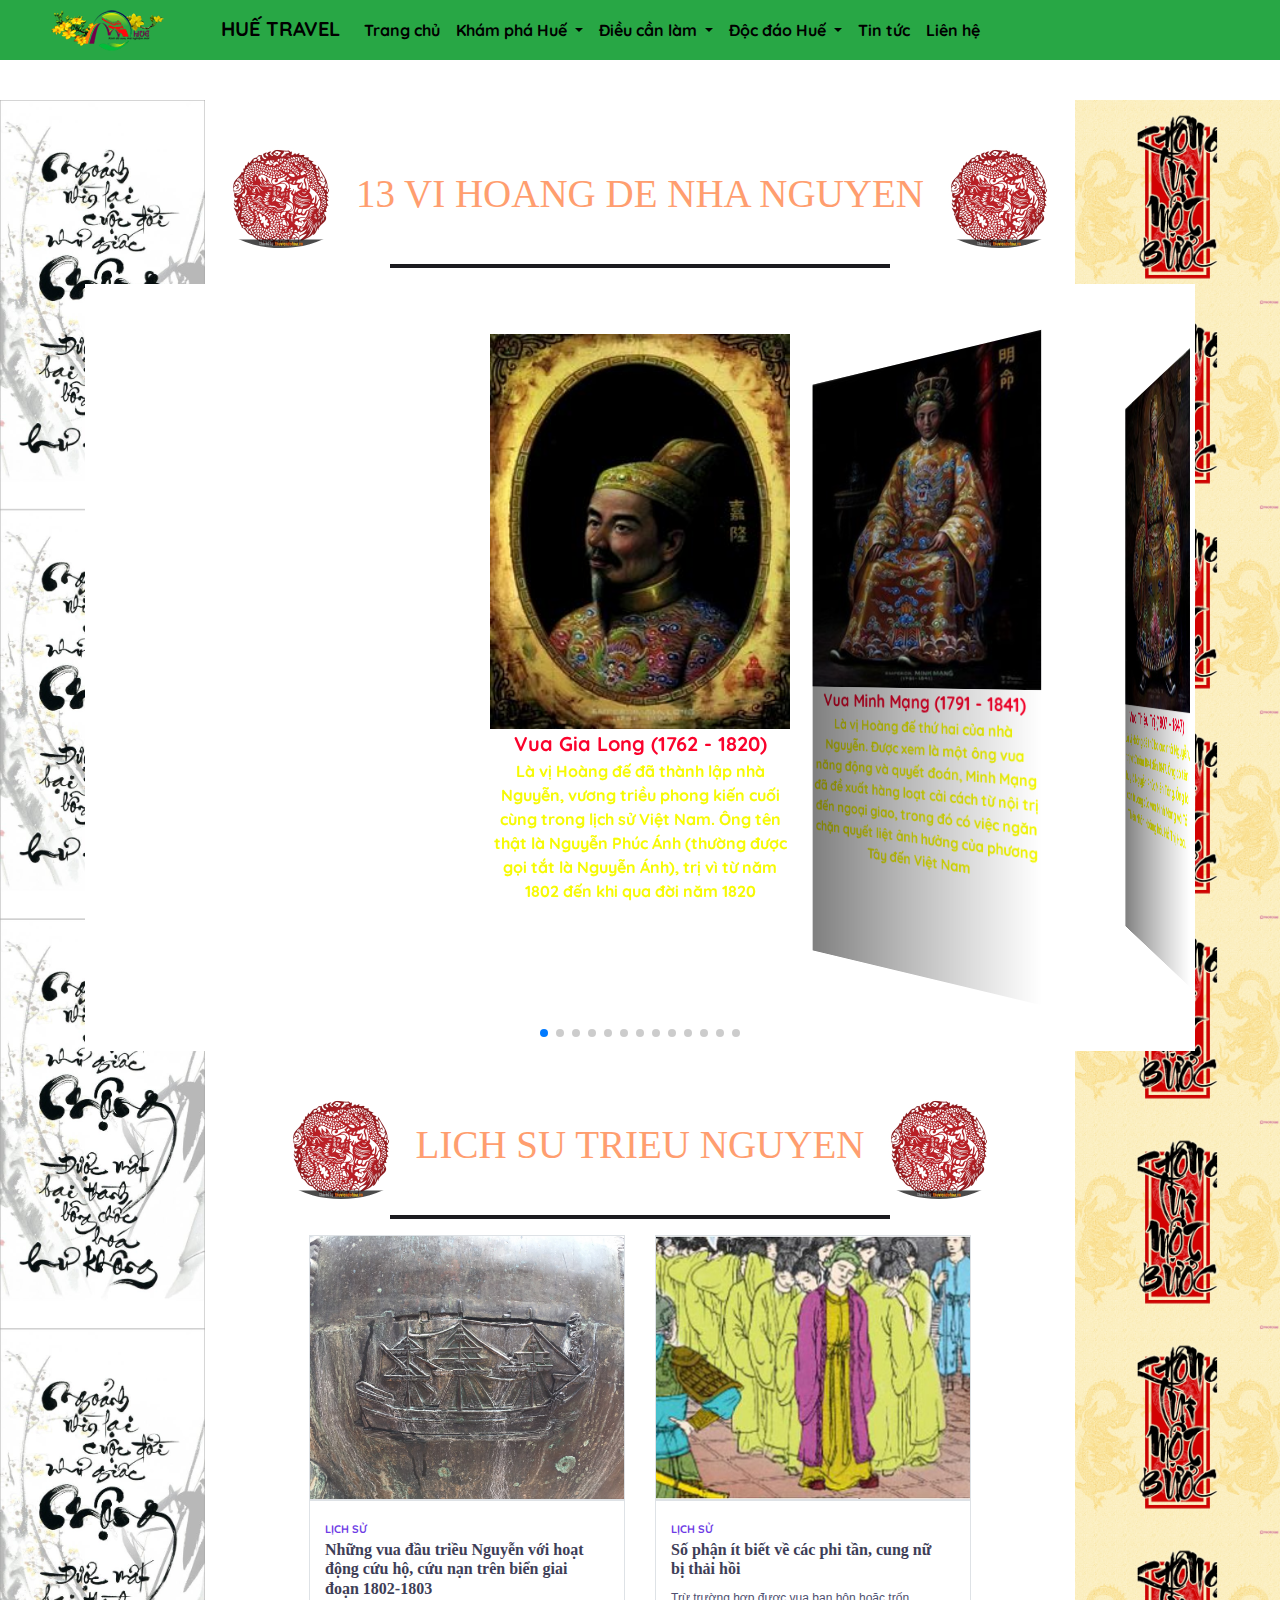
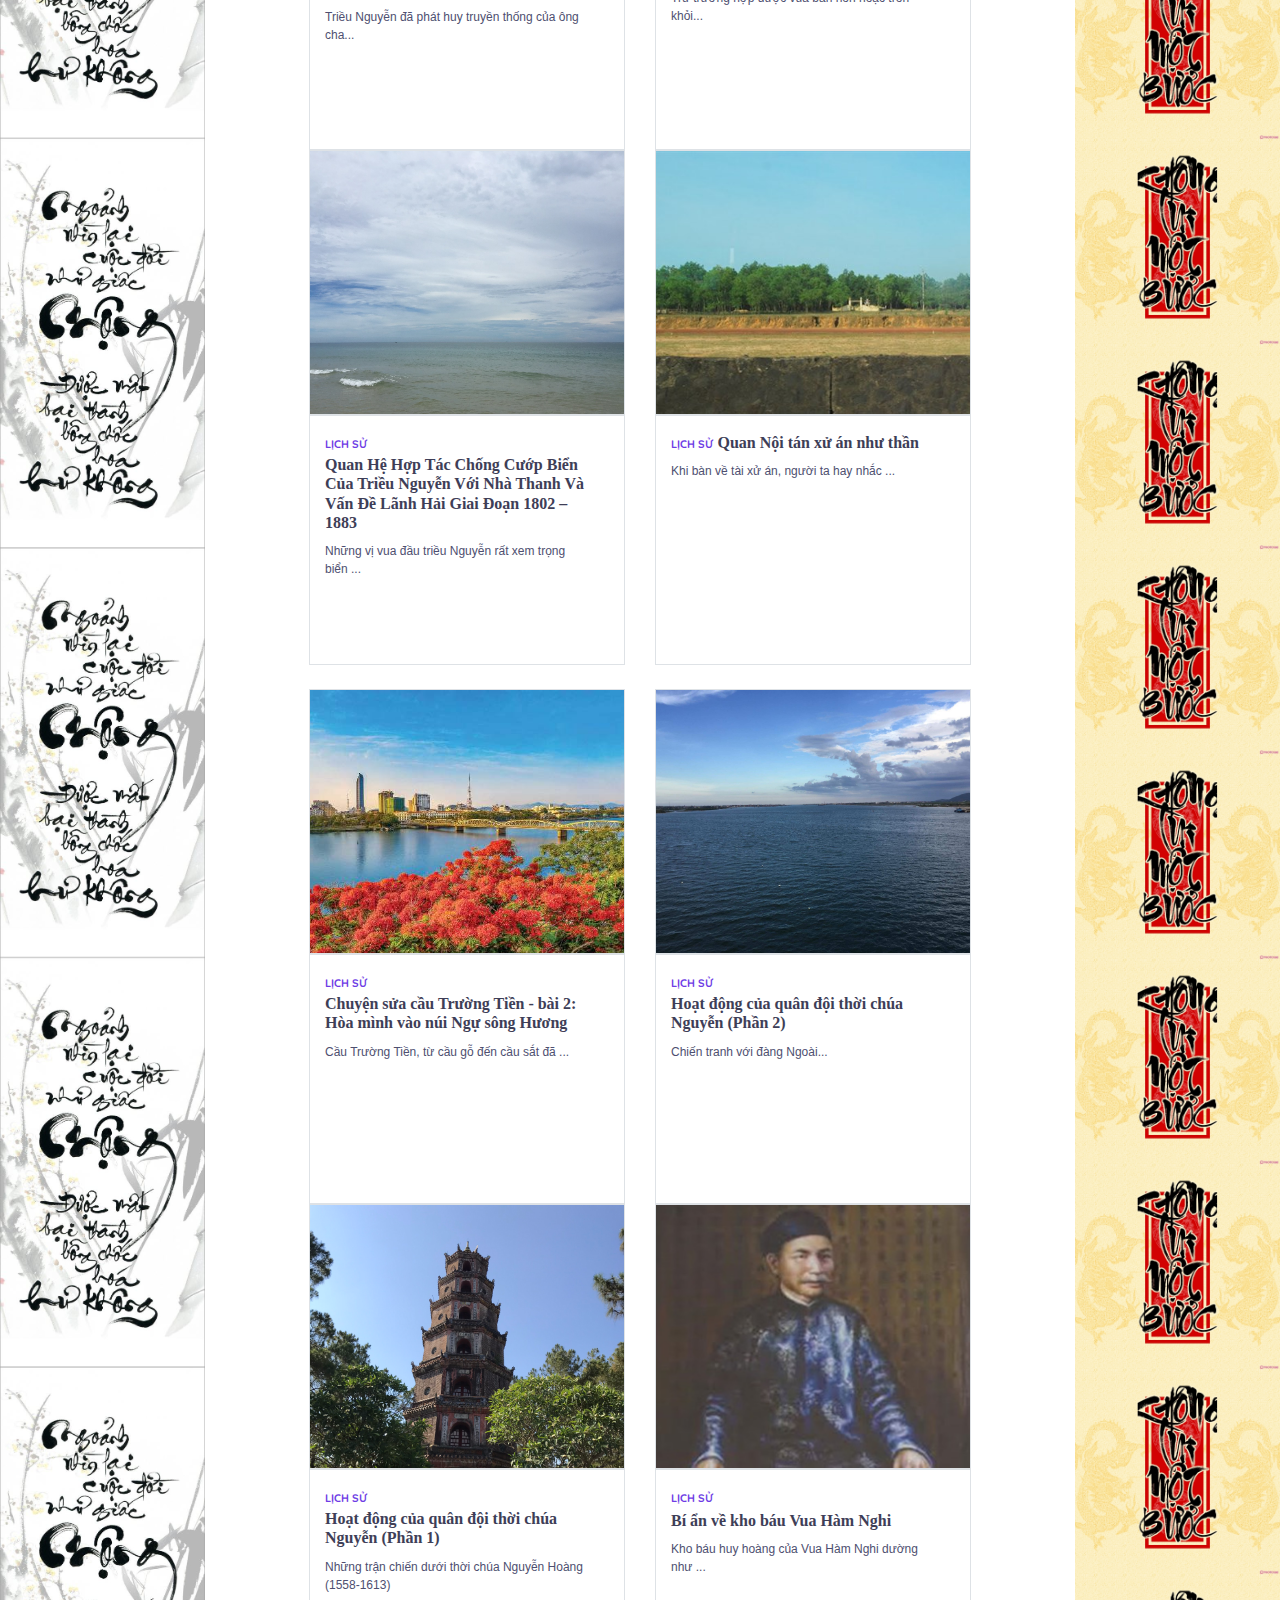
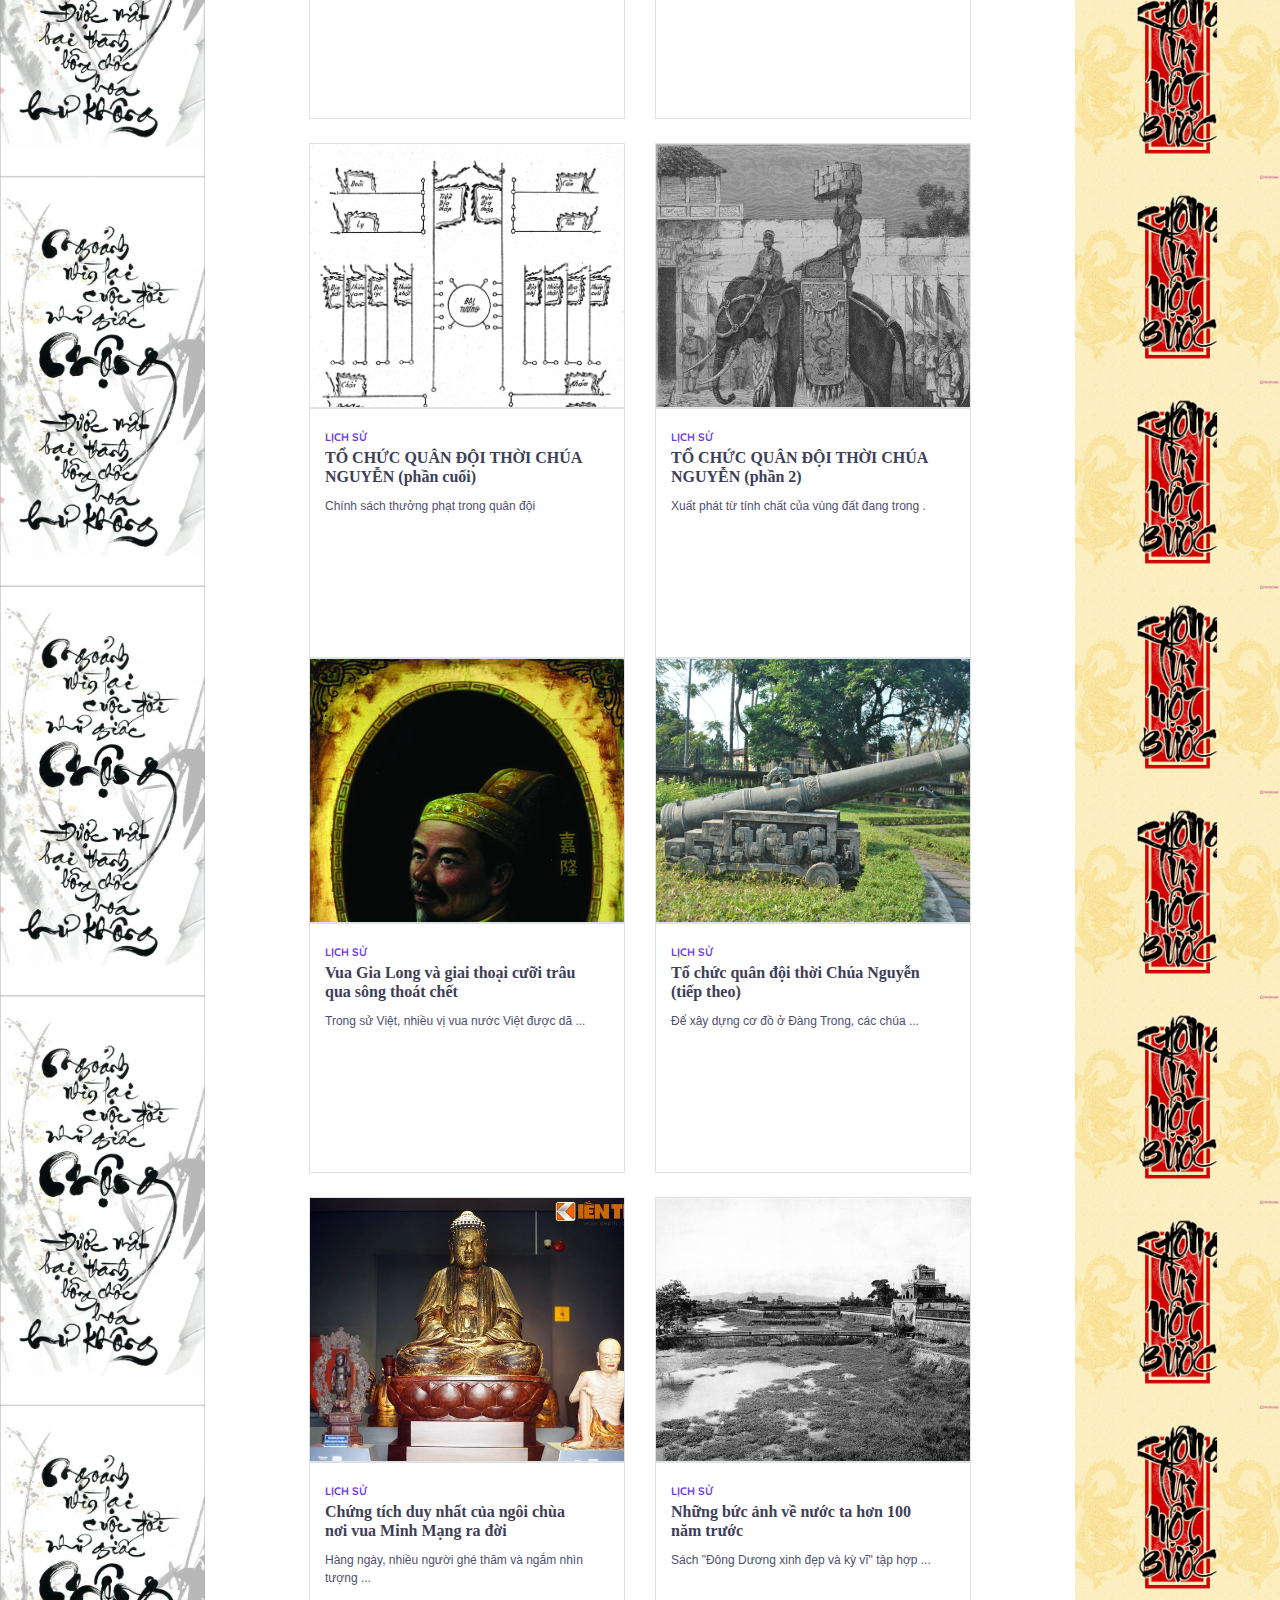
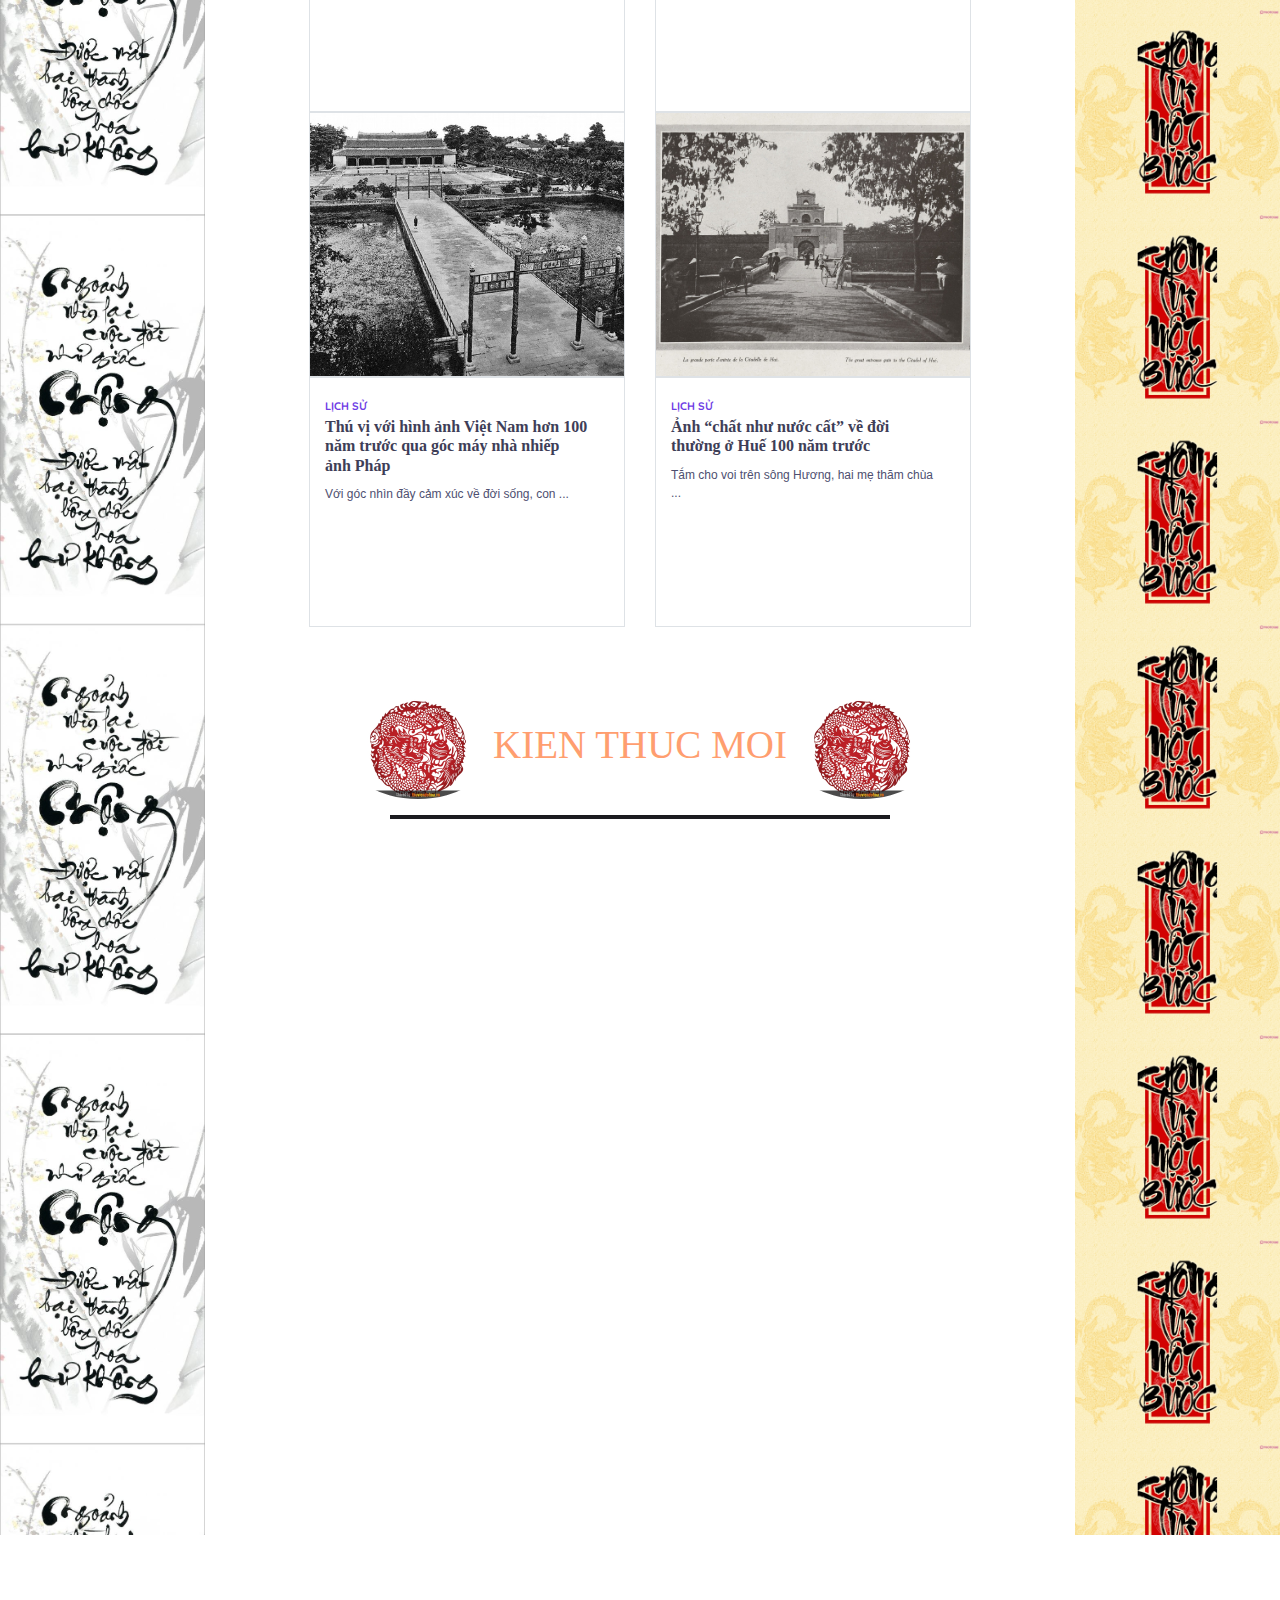
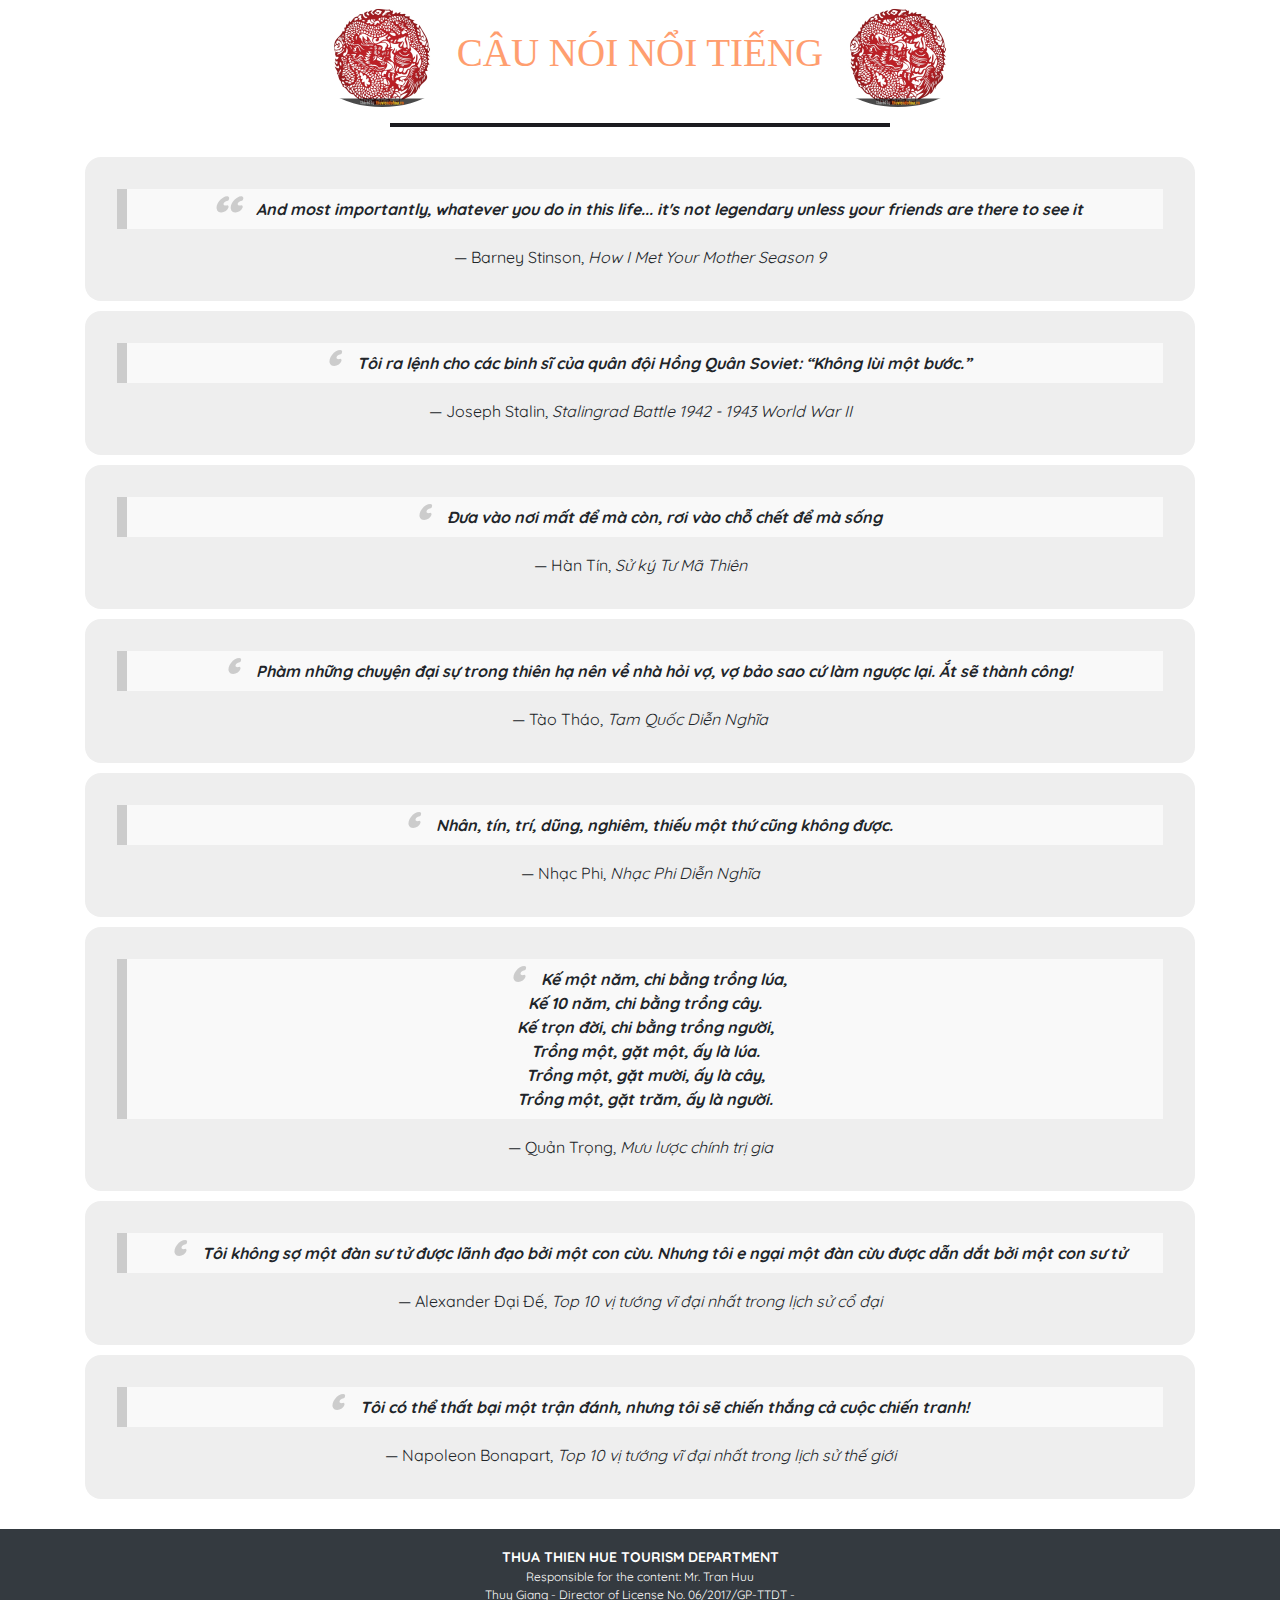
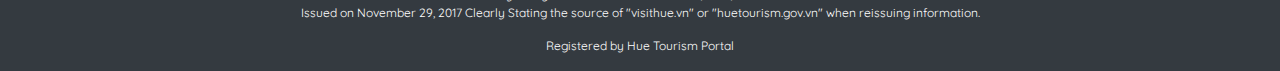
==== commit 09327a8e: "upload" ====
--- a/index.html
+++ b/index.html
@@ -5,18 +5,21 @@
     <meta charset="UTF-8">
     <meta http-equiv="X-UA-Compatible" content="IE=edge">
     <meta name="viewport" content="width=device-width, initial-scale=1.0">
-    <title style="min-width: 1600px;">Chào Mừng Đến Với Huế</title>
-    <link rel="stylesheet" href="./css/owl.carousel.min.css">
+    <title>Lịch Sử</title>
+
     <link rel="stylesheet" href="./css/bootstrap.css">
+    <link rel="stylesheet" href="https://unpkg.com/swiper/swiper-bundle.min.css" />
     <link rel="stylesheet" href="./css/myCss.css">
     <link rel="stylesheet" href="https://cdnjs.cloudflare.com/ajax/libs/font-awesome/4.7.0/css/font-awesome.min.css">
+
     <link rel="stylesheet" type="text/css" href="//fonts.googleapis.com/css?family=Paytone+One" />
     <link rel="stylesheet" type="text/css" href="//fonts.googleapis.com/css?family=Quicksand" />
     <link rel="stylesheet" type="text/css" href="//fonts.googleapis.com/css?family=Muli" />
+    <link href="//db.onlinewebfonts.com/c/33bc06ea126d3ff79886277122f1f510?family=Brush+Script+MT" rel="stylesheet"
+        type="text/css" />
 </head>
 
-<body style="position: relative;">
-    <!-- Header Navbar -->
+<body>
     <header id="header">
         <div class="container">
             <div class="row">
@@ -48,14 +51,14 @@
                                                         <li>
                                                             <a href="LichSu.html">
                                                                 <img src="./images/submenu/vuagialong.png"
-                                                                    class="submenu_icon" alt="">
+                                                                    class="submenu_icon" style="" alt="">
                                                                 <p>Lịch sử</p>
                                                             </a>
                                                         </li>
                                                         <li>
                                                             <a href="">
                                                                 <img src="./images/submenu/vanhoa.png"
-                                                                    class="submenu_icon" alt="">
+                                                                    class="submenu_icon" style="" alt="">
                                                                 <p>Văn hóa Huế</p>
                                                             </a>
 
@@ -63,7 +66,7 @@
                                                         <li>
                                                             <a href="">
                                                                 <img src="./images/submenu/disan.png"
-                                                                    class="submenu_icon" alt="">
+                                                                    class="submenu_icon" style="" alt="">
                                                                 <p>Di sản</p>
                                                             </a>
 
@@ -71,7 +74,7 @@
                                                         <li>
                                                             <a href="">
                                                                 <img src="./images/submenu/amthuc.png"
-                                                                    class="submenu_icon"  alt="">
+                                                                    class="submenu_icon" style="" alt="">
                                                                 <p>Ẩm thực Huế</p>
                                                             </a>
                                                         </li>
@@ -261,589 +264,634 @@
         </div>
 
     </header>
-    <!-- Slider -->
-    <div class="container-fluid my-slider" style="width: 100%; padding: 0;">
-        <div id="welcome-carousel" class="carousel slide" data-ride="carousel" style="position:relative;">
-            <h1 class="text-white strong"
-                style="position: absolute;z-index: 1;top: 50%;left: 50%;transform: translate(-50%, -50%);font-size: 3.5rem;">
-                CHÀO MỪNG ĐẾN VỚI HUẾ</h1>
-            <!-- Indicators -->
-            <ul class="carousel-indicators">
-                <li data-target="#welcome-carousel" data-slide-to="0" class="active"></li>
-                <li data-target="#welcome-carousel" data-slide-to="1"></li>
-                <li data-target="#welcome-carousel" data-slide-to="2"></li>
-                <li data-target="#welcome-carousel" data-slide-to="3"></li>
-                <li data-target="#welcome-carousel" data-slide-to="4"></li>
-            </ul>
-            <!-- The slideshow -->
-            <div class="carousel-inner">
-                <div class="carousel-item active carousel-image1">
-                </div>
-                <div class="carousel-item carousel-image2">
-                </div>
-                <div class="carousel-item carousel-image3">
-                </div>
-                <div class="carousel-item carousel-image4">
-                </div>
-                <div class="carousel-item carousel-image5">
-                </div>
-            </div>
-            <!-- Left and right controls -->
-            <a class="carousel-control-prev" href="#welcome-carousel" data-slide="prev">
-                <span class="carousel-control-prev-icon"></span>
-            </a>
-            <a class="carousel-control-next" href="#welcome-carousel" data-slide="next">
-                <span class="carousel-control-next-icon"></span>
-            </a>
-        </div>
-    </div>
-
-    <!-- Phần content_countdown -->
-    <section id="content_countdown">
-        <div class="container countdown_vietnamfilm mt-3" style="padding: 0;">
-            <div class="countdown_vietnamfilm-content p-4" style="position: relative;">
-                <h1 style="font-size:35px;color: #530297;font-family: Paytone One;">21ST VIETNAM FILM FESTIVAL</h1>
-                <p style="font-size: 25px;font-family: Quicksand;color: #530297;">
-                    18/12/2021
-                    <audio controls autoplay style="position: absolute;right: 0;height: 30px;">
-                        <source src="./audio/Nang Tho Xu Hue - Thuy Chi.mp3" type="audio/mpeg">
-                    </audio>
-                </p>
-                <a class="countdown_vietnamfilm-content-festivalimg" href="" style="position: absolute;left: 40%;">
-                    <img src="./images/TrangChu/festival-Hue.png" style="width: 95%;" alt="">
-                </a>
-
-                <div style="display: flex;">
-                    <div id="countdown">
-                        <ul style="display: flex;justify-content: center;padding-left: 0px;">
-                            <li><span id="days"></span>Days</li>
-                            <li><span id="hours"></span>Hours</li>
-                            <li><span id="minutes"></span>Mins</li>
-                            <li><span id="seconds"></span>Seconds</li>
-                        </ul>
-                    </div>
-                    <div id="content" class="emoji">
-                        <span>🥳</span>
-                        <span>🎉</span>
-                        <span>🎂</span>
-                    </div>
-                </div>
-                <button class="btn btn-dark display-1">VIEW EVENT CALENDAR></button>
-            </div>
+
+    <section id="main_history_page_body">
+        <div class="container">
+            <div class="row">
+                <div class="offset-sm-2 col-sm-8 offset-md-1 col-md-10 offset-lg-2 col-lg-8 col-xl-12 offset-xl-0">
+                    <!-- <img class="container-fluid" src="./images/historypage/king/chilamtrai.jpg" alt=""> -->
+                    <div class="history-page-title pt-5">
+                        <div class="history-page-title-goldendragon">
+                            <img class="img-fluid rounded-circle" src="./images/historypage/king/reddragon.jpg" alt="">
+                        </div>
+                        <!-- <h2 class="text-center" style="color: #FF9E6F;font-size: 39px;font-family: Brush Script MT">| 皇帝-13 VI HOANG DE NHA NGUYEN-皇帝 |</h2> -->
+                        <h2 class="text-center" style="color: #FF9E6F;font-size: 39px;font-family: Brush Script MT">13
+                            VI HOANG DE NHA NGUYEN</h2>
+
+                        <div class="history-page-title-goldendragon">
+                            <img class="img-fluid rounded-circle" src="./images/historypage/king/reddragon.jpg" alt="">
+                        </div>
+                    </div>
+                    <hr align="center"
+                        style="content:'';background-color: #1c1c20;height: 3px;left: calc(50% - 25px);display: block;">
+                    <div id="history_king">
+                        <div class="swiper mySwiper text-white">
+                            <div class="swiper-wrapper text-center font-weight-bold">
+                                <div class="swiper-slide">
+                                    <img src="./images/historypage/king/1vuagialong.jpg" />
+                                    <a href="https://en.wikipedia.org/wiki/Gia_Long">Vua Gia Long (1762 -
+                                        1820)</a><br />
+                                    <p>Là vị Hoàng đế đã thành lập nhà Nguyễn, vương triều phong kiến cuối cùng trong
+                                        lịch sử
+                                        Việt Nam. Ông tên thật là Nguyễn Phúc Ánh (thường được gọi tắt là Nguyễn Ánh),
+                                        trị vì từ
+                                        năm 1802 đến khi qua đời năm 1820</p>
+                                </div>
+                                <div class="swiper-slide">
+                                    <img class="img-fluid" src="./images/historypage/king/2vuaminhmang.jpg" />
+                                    <a href="https://en.wikipedia.org/wiki/Minh_M%E1%BA%A1ng">Vua Minh Mạng (1791 -
+                                        1841)</a><br />
+                                    <p>Là vị Hoàng đế thứ hai của nhà Nguyễn. Được xem là một ông vua năng động và quyết
+                                        đoán,
+                                        Minh Mạng đã đề xuất hàng loạt cải cách từ nội trị đến ngoại giao, trong đó có
+                                        việc ngăn
+                                        chặn quyết liệt ảnh hưởng của phương Tây đến Việt Nam</p>
+                                </div>
+                                <div class="swiper-slide">
+                                    <img class="img-fluid" src="./images/historypage/king/3thieutri.jpg" />
+                                    <a href="https://en.wikipedia.org/wiki/Thi%E1%BB%87u_Tr%E1%BB%8B">Vua Thiệu Trị
+                                        (1807 –
+                                        1847) </a><br />
+                                    <p>Là vị Hoàng đế thứ ba của nhà Nguyễn, trị vì từ năm 1841 đến 1847. Ông có tên húy
+                                        là
+                                        Nguyễn Phúc Miên Tông. Ông là con trưởng của vua Minh Mạng và Tá Thiên Nhân
+                                        Hoàng hậu Hồ
+                                        Thị Hoa.</p>
+                                </div>
+                                <div class="swiper-slide">
+                                    <img class="img-fluid" src="./images/historypage/king/4vuatuduc.jpg" />
+                                    <a href="https://en.wikipedia.org/wiki/T%E1%BB%B1_%C4%90%E1%BB%A9c">Vua Tự Đức (1829
+                                        –
+                                        1883)</a><br />
+                                    <p>Là vị Hoàng đế thứ tư của nhà Nguyễn. Ông tên thật là Nguyễn Phúc Hồng Nhậm, là
+                                        con trai
+                                        thứ hai của vị hoàng đế thứ 3 triều Nguyễn, Thiệu Trị. Ông trị vì từ năm 1847
+                                        đến 1883.
+                                        Trong thời gian trị vì của ông, nước Đại Nam dần dần rơi vào tay quân Pháp.</p>
+                                </div>
+                                <div class="swiper-slide">
+                                    <img class="img-fluid" src="./images/historypage/king/5vuaducduc.png" />
+                                    <a href="https://en.wikipedia.org/wiki/D%E1%BB%A5c_%C4%90%E1%BB%A9c">Vua Dục Đức
+                                        (1852 -
+                                        1883)</a><br />
+                                    <p>Là vị vua thứ năm của nhà Nguyễn, ông lên ngôi ngày 20 tháng 7 năm 1883, nhưng
+                                        chỉ tại vị
+                                        được ba ngày. Làm vua được 3 ngày chưa kịp đặt niên hiệu thì Ưng Chân đã bị phế
+                                        bỏ và
+                                        giam vào ngục cho đến khi mất. Ông mất ngày 6 tháng 10 năm 1883.
+                                    </p>
+                                </div>
+                                <div class="swiper-slide">
+                                    <img class="img-fluid" src="./images/historypage/king/6vuahiephoa.jpg" />
+                                    <a href="https://en.wikipedia.org/wiki/Hi%E1%BB%87p_H%C3%B2a">Vua Hiệp Hòa (1847 –
+                                        1883)</a><br />
+                                    <p>Là vị vua thứ sáu của vương triều nhà Nguyễn trong lịch sử Việt Nam. Tên thật của
+                                        ông là
+                                        Nguyễn Phúc Hồng Dật là con út của vua Thiệu Trị. Ông lên ngôi tháng 7/1883,
+                                        nhưng bị
+                                        phế truất và qua đời vào tháng 10 cùng năm.
+                                    </p>
+                                </div>
+                                <div class="swiper-slide">
+                                    <img class="img-fluid" src="./images/historypage/king/7vuakienphuc.jpg" />
+                                    <a href="https://en.wikipedia.org/wiki/Ki%E1%BA%BFn_Ph%C3%BAc">Vua Kiến Phúc (1869 –
+                                        1884)</a><br />
+                                    <p>Là vị vua thứ bảy của vương triều nhà Nguyễn. Ông là con thứ ba của Kiên Thái
+                                        vương
+                                        Nguyễn Phúc Hồng Cai và bà Bùi Thị Thanh, được vua Tự Đức chọn làm con nuôi.
+                                        Kiến Phúc
+                                        lên ngôi năm 1883, tại vị được 8 tháng thì qua đời khi mới 15 tuổi.
+                                    </p>
+                                </div>
+                                <div class="swiper-slide">
+                                    <img class="img-fluid" src="./images/historypage/king/8vuahamnghi.jpg" />
+                                    <a href="https://en.wikipedia.org/wiki/H%C3%A0m_Nghi">Vua Hàm Nghi (1871 –
+                                        1943)</a><br />
+                                    <p>Là vị Hoàng đế thứ 8 của nhà Nguyễn. Sau khi cuộc phản công tại kinh thành Huế
+                                        thất bại
+                                        năm 1885, Tôn Thất Thuyết đưa ông ra ngoài và phát hịch Cần Vương chống thực dân
+                                        Pháp.
+                                        Phong trào Cần Vương kéo dài đến năm 1888 thì Hàm Nghi bị bắt. Sau đó, ông bị
+                                        đem an trí
+                                        ở Alger (thủ đô xứ Algérie).
+                                    </p>
+                                </div>
+                                <div class="swiper-slide">
+                                    <img class="img-fluid" src="./images/historypage/king/9vuadongkhanh.jpg" />
+                                    <a href="https://en.wikipedia.org/wiki/%C4%90%E1%BB%93ng_Kh%C3%A1nh">Vua Đồng Khánh
+                                        (1864 –
+                                        1889)</a><br />
+                                    <p>Là vị Hoàng đế thứ chín của nhà Nguyễn. Tên húy của nhà vua các tài liệu ghi khác
+                                        nhau.
+                                        Ông là con trưởng của Kiên Thái Vương Nguyễn Phúc Hồng Cai và bà Bùi Thị Thanh,
+                                        được vua
+                                        Tự Đức nhận làm con nuôi năm 1865.
+                                    </p>
+                                </div>
+                                <div class="swiper-slide">
+                                    <img class="img-fluid" src="./images/historypage/king/10vuathanhthai.jpg" />
+                                    <a href="https://en.wikipedia.org/wiki/Th%C3%A0nh_Th%C3%A1i">Vua Thành Thái (1879 –
+                                        1954)</a><br />
+                                    <p>Là vị Hoàng đế thứ 10 của nhà Nguyễn, tại vị từ 1889 đến 1907. Tên húy của ông là
+                                        Nguyễn
+                                        Phúc Bửu Lân, còn có tên là Nguyễn Phúc Chiêu. Ông là con thứ 7 của vua Dục Đức
+                                        và bà Từ
+                                        Minh Hoàng hậu (Phan Thị Điểu). Do chống Pháp nên ông bị đi đày tại ngoại quốc.
+                                    </p>
+                                </div>
+                                <div class="swiper-slide">
+                                    <img class="img-fluid" src="./images/historypage/king/11vuaduytan.jpg" />
+                                    <a href="https://en.wikipedia.org/wiki/Duy_T%C3%A2n">Vua Duy Tân (1900 –
+                                        1945)</a><br />
+                                    <p>Là vị vua thứ 11 của nhà Nguyễn. Khi vua cha bị thực dân Pháp lưu đày, ông được
+                                        người
+                                        Pháp đưa lên ngôi khi còn thơ ấu. Tuy nhiên, ông bất hợp tác với Pháp và bí mật
+                                        liên lạc
+                                        với các lãnh tụ khởi nghĩa Việt Nam. Vì lý do này, ông bị người Pháp đem an trí
+                                        trên đảo
+                                        Réunion ở Ấn Độ Dương.
+                                    </p>
+                                </div>
+                                <div class="swiper-slide">
+                                    <img class="img-fluid" src="./images/historypage/king/12vuakhaidinh.jpg" />
+                                    <a href="https://en.wikipedia.org/wiki/Kh%E1%BA%A3i_%C4%90%E1%BB%8Bnh">Vua Khải Định
+                                        (1885 –
+                                        1925)</a><br />
+                                    <p>Là vị Hoàng đế thứ 12 nhà Nguyễn trong lịch sử Việt Nam, ở ngôi từ 1916 đến 1925.
+                                        Ông có
+                                        tên húy là Nguyễn Phúc Bửu Đảo, còn có tên là Nguyễn Phúc Tuấn, con trưởng của
+                                        vua Đồng
+                                        Khánh và bà Hựu Thiên Thuần Hoàng hậu Dương Thị Thục.
+                                    </p>
+                                </div>
+                                <div class="swiper-slide">
+                                    <img class="img-fluid" src="./images/historypage/king/13vuabaodai.jpg" />
+                                    <a href="https://en.wikipedia.org/wiki/B%E1%BA%A3o_%C4%90%E1%BA%A1i">Bảo Đại (1913 –
+                                        1997)</a><br />
+                                    <p>Là vị Hoàng đế thứ 13 và cuối cùng của triều Nguyễn, cũng là vị vua cuối cùng của
+                                        chế độ
+                                        quân chủ Việt Nam. Tên húy của ông là Nguyễn Phúc Vĩnh Thụy, còn có tên là
+                                        Nguyễn Phúc
+                                        Thiển , tục danh "mệ Vững", là con của vua Khải Định và Từ Cung Hoàng thái hậu.
+                                        Đúng ra
+                                        "Bảo Đại" chỉ là niên hiệu nhà vua, nhưng tục lệ vua nhà Nguyễn chỉ giữ một niên
+                                        hiệu
+                                        nên nay thường dùng như là tên nhà vua. </p>
+                                </div>
+                            </div>
+                            <div class="swiper-pagination"></div>
+                        </div>
+                    </div>
+                </div>
+            </div>
+            <!-- Lich su trieu Nguyen -->
+            <div class="row">
+                <div class="offset-sm-2 col-sm-8 offset-md-1 col-md-10 offset-lg-2 col-lg-8 col-xl-12 offset-xl-0">
+                    <div class="history-page-title pt-5">
+                        <div class="history-page-title-goldendragon">
+                            <img class="img-fluid rounded-circle" src="./images/historypage/king/reddragon.jpg" alt="">
+                        </div>
+                        <!-- <h2 class="text-center" style="color: #FF9E6F;font-size: 39px;font-family: Brush Script MT">| 歷史-LỊCH SỬ TRIỀU NGUYỄN-歷史 |</h2> -->
+                        <h2 class="text-center" style="color: #FF9E6F;font-size: 39px;font-family: Brush Script MT">LICH
+                            SU TRIEU NGUYEN</h2>
+
+                        <div class="history-page-title-goldendragon">
+                            <img class="img-fluid rounded-circle" src="./images/historypage/king/reddragon.jpg" alt="">
+                        </div>
+                    </div>
+                    <hr align="center"
+                        style="content:'';background-color: #1c1c20;height: 3px;left: calc(50% - 25px);display: block;">
+                </div>
+            </div>
+            <div
+                class="row row-cols-sm-2 offset-sm-2 col-sm-8 row-cols-md-2 offset-md-2 col-md-8 pl-4 pr-4 mb-4 justify-content-sm-center justify-content-md-center justify-content-lg-center justify-content-xl-center">
+                <div class="col-sm-6 col-md-6">
+                    <div class="border"
+                        style="height: 265px;background-image: url(./images/historypage/news/huetourism_Thuyen-buom-tren-Cuu-dinh.jpg);background-size:cover;background-position-x: 50%;">
+                    </div>
+                    <div class="content_docdaohue-content border">
+                        <a class="content_docdaohue-content-title" href="">Lịch Sử</a>
+                        <a class="content_docdaohue-content-specified" href="">Những vua đầu triều Nguyễn với hoạt động
+                            cứu hộ, cứu nạn trên biển giai đoạn 1802-1803</a>
+                        <p class="content_docdaohue-content-detail">Triều Nguyễn đã phát huy truyền thống của ông cha...
+                        </p>
+                    </div>
+                </div>
+
+                <div class="col-sm-6 col-md-6">
+                    <div class="border"
+                        style="height: 265px;background-image: url('./images/historypage/news/huetourism_So-phan-phi-tan-cung-nu-bi-thai-hoi-1.jpg');background-size:cover;background-position-x: 50%;">
+                    </div>
+                    <div class="content_docdaohue-content border">
+                        <a class="content_docdaohue-content-title" href="">Lịch Sử</a>
+                        <a class="content_docdaohue-content-specified" href="">Số phận ít biết về các phi tần, cung nữ
+                            bị thải hồi</a>
+                        <p class="content_docdaohue-content-detail">Trừ trường hợp được vua ban hôn hoặc trốn khỏi...
+                        </p>
+                    </div>
+                </div>
+
+                <div class="col-sm-6 col-md-6">
+                    <div class="border"
+                        style="height: 265px;background-image: url('./images/historypage/news/huetourism_bien-thuan-an.jpg');background-size: cover;background-position-x: 50%;">
+                    </div>
+                    <div class="content_docdaohue-content border">
+                        <a class="content_docdaohue-content-title" href="">Lịch Sử</a>
+                        <a class="content_docdaohue-content-specified" href="">Quan Hệ Hợp Tác Chống Cướp Biển Của Triều
+                            Nguyễn Với Nhà Thanh Và Vấn Đề Lãnh Hải Giai Đoạn 1802 – 1883</a>
+                        <p class="content_docdaohue-content-detail">Những vị vua đầu triều Nguyễn rất xem trọng biển ...
+                        </p>
+                    </div>
+                </div>
+                <div class="col-sm-6 col-md-6">
+                    <div class="border"
+                        style="height: 265px;background-image: url('./images/historypage/news/huetourism_Quan-noi-tan-Nguyen-Khoa-Dang-4.jpg');background-size: cover;background-position-x: 50%;">
+                    </div>
+                    <div class="content_docdaohue-content border">
+                        <a class="content_docdaohue-content-title" href="">Lịch Sử</a>
+                        <a class="content_docdaohue-content-specified" href="">Quan Nội tán xử án như thần</a>
+                        <p class="content_docdaohue-content-detail">Khi bàn về tài xử án, người ta hay nhắc ...</p>
+                    </div>
+                </div>
+            </div>
+            <div
+                class="row row-cols-md-2 offset-md-2 col-md-8 pl-4 pr-4 mb-4 justify-content-md-center justify-content-lg-center justify-content-xl-center">
+                <div class="col-md-6">
+                    <div class="border"
+                        style="height: 265px;background-image: url(./images/historypage/news/huetourism_Chuyen\ xay\ cau\ TRang\ Tien\ 3.jpg);background-size:cover;background-position-x: 50%;">
+                    </div>
+                    <div class="content_docdaohue-content border">
+                        <a class="content_docdaohue-content-title" href="">Lịch Sử</a>
+                        <a class="content_docdaohue-content-specified" href="">Chuyện sửa cầu Trường Tiền - bài 2: Hòa
+                            mình vào núi Ngự sông Hương</a>
+                        <p class="content_docdaohue-content-detail">Cầu Trường Tiền, từ cầu gỗ đến cầu sắt đã ...</p>
+                    </div>
+                </div>
+                <div class="col-md-6">
+                    <div class="border"
+                        style="height: 265px;background-image: url('./images/historypage/news/huetourism_Song-Gianh.jpg');background-size:cover;background-position-x: 50%;">
+                    </div>
+                    <div class="content_docdaohue-content border">
+                        <a class="content_docdaohue-content-title" href="">Lịch Sử</a>
+                        <a class="content_docdaohue-content-specified" href="">Hoạt động của quân đội thời chúa Nguyễn
+                            (Phần 2)</a>
+                        <p class="content_docdaohue-content-detail">Chiến tranh với đàng Ngoài...</p>
+                    </div>
+                </div>
+                <div class="col-md-6">
+                    <div class="border"
+                        style="height: 265px;background-image: url('./images/historypage/news/4ddd04ff68269d78c437.jpg');background-size: cover;background-position-x: 50%;">
+                    </div>
+                    <div class="content_docdaohue-content border">
+                        <a class="content_docdaohue-content-title" href="">Lịch Sử</a>
+                        <a class="content_docdaohue-content-specified" href="">Hoạt động của quân đội thời chúa Nguyễn
+                            (Phần 1)</a>
+                        <p class="content_docdaohue-content-detail">Những trận chiến dưới thời chúa Nguyễn Hoàng
+                            (1558-1613)</p>
+                    </div>
+                </div>
+                <div class="col-md-6">
+                    <div class="border"
+                        style="height: 265px;background-image: url('./images/historypage/news/huetourism_Bi-an-kho-bay-vua-Ham-Nghi-1.jpg');background-size: cover;background-position-x: 50%;">
+                    </div>
+                    <div class="content_docdaohue-content border">
+                        <a class="content_docdaohue-content-title" href="">Lịch Sử</a>
+                        <a class="content_docdaohue-content-specified" href="">Bí ẩn về kho báu Vua Hàm Nghi</a>
+                        <p class="content_docdaohue-content-detail">Kho báu huy hoàng của Vua Hàm Nghi dường như ...</p>
+                    </div>
+                </div>
+            </div>
+            <div
+                class="row row-cols-md-2 offset-md-2 col-md-8 pl-4 pr-4 mb-4 justify-content-md-center justify-content-lg-center justify-content-xl-center">
+                <div class="col-md-6">
+                    <div class="border"
+                        style="height: 265px;background-image: url(./images/historypage/news/huetourism_tran-do-luyen-quan-3.jpg);background-size:cover;background-position-x: 50%;">
+                    </div>
+                    <div class="content_docdaohue-content border">
+                        <a class="content_docdaohue-content-title" href="">Lịch Sử</a>
+                        <a class="content_docdaohue-content-specified" href="">TỔ CHỨC QUÂN ĐỘI THỜI CHÚA NGUYỄN (phần
+                            cuối)</a>
+                        <p class="content_docdaohue-content-detail">Chính sách thưởng phạt trong quân đội</p>
+                    </div>
+                </div>
+
+                <div class="col-md-6">
+                    <div class="border"
+                        style="height: 265px;background-image: url('./images/historypage/news/huetourism_To-chuc-quan-doi-thoi-chua-Nguyen-1_17_3_2021_18_17_23_494_PM.png');background-size:cover;background-position-x: 50%;">
+                    </div>
+                    <div class="content_docdaohue-content border">
+                        <a class="content_docdaohue-content-title" href="">Lịch Sử</a>
+                        <a class="content_docdaohue-content-specified" href="">TỔ CHỨC QUÂN ĐỘI THỜI CHÚA NGUYỄN (phần
+                            2)</a>
+                        <p class="content_docdaohue-content-detail">Xuất phát từ tính chất của vùng đất đang trong .</p>
+                    </div>
+                </div>
+
+                <div class="col-md-6">
+                    <div class="border"
+                        style="height: 265px;background-image: url('./images/historypage/news/huetourism_vua-gia-long.jpg');background-size: cover;background-position-x: 50%;">
+                    </div>
+                    <div class="content_docdaohue-content border">
+                        <a class="content_docdaohue-content-title" href="">Lịch Sử</a>
+                        <a class="content_docdaohue-content-specified" href="">Vua Gia Long và giai thoại cưỡi trâu qua
+                            sông thoát chết</a>
+                        <p class="content_docdaohue-content-detail">Trong sử Việt, nhiều vị vua nước Việt được dã ...
+                        </p>
+                    </div>
+                </div>
+
+                <div class="col-md-6">
+                    <div class="border"
+                        style="height: 265px;background-image: url('./images/historypage/news/huetourism_sung-than-cong-1.jpg');background-size: cover;background-position-x: 50%;">
+                    </div>
+                    <div class="content_docdaohue-content border">
+                        <a class="content_docdaohue-content-title" href="">Lịch Sử</a>
+                        <a class="content_docdaohue-content-specified" href="">Tổ chức quân đội thời Chúa Nguyễn (tiếp
+                            theo)</a>
+                        <p class="content_docdaohue-content-detail">Để xây dựng cơ đồ ở Đàng Trong, các chúa ...</p>
+                    </div>
+                </div>
+            </div>
+            <div
+                class="row row-cols-md-2 offset-md-2 col-md-8 pl-4 pr-4 mb-4 justify-content-md-center justify-content-lg-center justify-content-xl-center">
+                <div class="col-md-6">
+                    <div class="border"
+                        style="height: 265px;background-image: url(./images/historypage/news/huetourism_Chua-KHai-Tuong-1.jpg);background-size:cover;background-position-x: 50%;">
+                    </div>
+                    <div class="content_docdaohue-content border">
+                        <a class="content_docdaohue-content-title" href="">Lịch Sử</a>
+                        <a class="content_docdaohue-content-specified" href="">Chứng tích duy nhất của ngôi chùa nơi vua
+                            Minh Mạng ra đời</a>
+                        <p class="content_docdaohue-content-detail">Hàng ngày, nhiều người ghé thăm và ngắm nhìn tượng
+                            ...</p>
+                    </div>
+                </div>
+
+                <div class="col-md-6">
+                    <div class="border"
+                        style="height: 265px;background-image: url('./images/historypage/news/huetourism_Hinh-anh-Viet-nam-100-nam-truoc-12.png');background-size:cover;background-position-x: 50%;">
+                    </div>
+                    <div class="content_docdaohue-content border">
+                        <a class="content_docdaohue-content-title" href="">Lịch Sử</a>
+                        <a class="content_docdaohue-content-specified" href="">Những bức ảnh về nước ta hơn 100 năm
+                            trước</a>
+                        <p class="content_docdaohue-content-detail">Sách "Đông Dương xinh đẹp và kỳ vĩ" tập hợp ...</p>
+                    </div>
+                </div>
+
+                <div class="col-md-6">
+                    <div class="border"
+                        style="height: 265px;background-image: url('./images/historypage/news/huetourism_Hinh-anh-Viet-nam-100-nam-truoc-6.jpg');background-size: cover;background-position-x: 50%;">
+                    </div>
+                    <div class="content_docdaohue-content border">
+                        <a class="content_docdaohue-content-title" href="">Lịch Sử</a>
+                        <a class="content_docdaohue-content-specified" href="">Thú vị với hình ảnh Việt Nam hơn 100 năm
+                            trước qua góc máy nhà nhiếp ảnh Pháp</a>
+                        <p class="content_docdaohue-content-detail">Với góc nhìn đầy cảm xúc về đời sống, con ...</p>
+                    </div>
+                </div>
+
+                <div class="col-md-6">
+                    <div class="border"
+                        style="height: 265px;background-image: url('./images/historypage/news/huetourism_Hue-100-nam-truoc-1.jpg');background-size: cover;background-position-x: 50%;">
+                    </div>
+                    <div class="content_docdaohue-content border">
+                        <a class="content_docdaohue-content-title" href="">Lịch Sử</a>
+                        <a class="content_docdaohue-content-specified" href="">Ảnh “chất như nước cất” về đời thường ở
+                            Huế 100 năm trước</a>
+                        <p class="content_docdaohue-content-detail">Tắm cho voi trên sông Hương, hai mẹ thăm chùa ...
+                        </p>
+                    </div>
+                </div>
+            </div>
+
+
+            <!-- Phần kiến thức mới -->
+            <div class="row">
+                <div class="offset-sm-2 col-sm-8 offset-md-1 col-md-10 offset-lg-2 col-lg-8 col-xl-12 offset-xl-0">
+                    <div class="history-page-title pt-5">
+                        <div class="history-page-title-goldendragon">
+                            <img class="img-fluid rounded-circle" src="./images/historypage/king/reddragon.jpg" alt="">
+                        </div>
+                        <!-- <h2 class="text-center" style="color: #FF9E6F;font-size: 39px;font-family: Brush Script MT">| 歷史-LỊCH SỬ TRIỀU NGUYỄN-歷史 |</h2> -->
+                        <h2 class="text-center" style="color: #FF9E6F;font-size: 39px;font-family: Brush Script MT">KIEN
+                            THUC MOI</h2>
+
+                        <div class="history-page-title-goldendragon">
+                            <img class="img-fluid rounded-circle" src="./images/historypage/king/reddragon.jpg" alt="">
+                        </div>
+                    </div>
+                    <hr align="center"
+                        style="content:'';background-color: #1c1c20;height: 3px;left: calc(50% - 25px);display: block;">
+                </div>
+            </div>
+            <div
+                class="row row-cols-md-1 offset-md-2 col-md-8 pl-4 pr-4 mb-4 justify-content-md-center justify-content-lg-center justify-content-xl-center">
+                <div class="col-12 col-sm-12 col-md-12 col-lg-6 col-xl-6">
+                    <iframe width="100%" height="auto" src="https://www.youtube.com/embed/7eWNNa0Qi-c"
+                        title="YouTube video player" frameborder="0"
+                        allow="accelerometer; autoplay; clipboard-write; encrypted-media; gyroscope; picture-in-picture"
+                        allowfullscreen></iframe>
+                </div>
+
+                <div class="col-12 col-sm-12 col-md-12 col-lg-6 col-xl-6">
+                    <iframe width="100%" height="auto" src="https://www.youtube.com/embed/IuDdErwMaZQ"
+                        title="YouTube video player" frameborder="0"
+                        allow="accelerometer; autoplay; clipboard-write; encrypted-media; gyroscope; picture-in-picture"
+                        allowfullscreen></iframe>
+                </div>
+            </div>
+
+            <div
+                class="row row-cols-md-2 offset-md-2 col-md-8 pl-4 pr-4 mb-4 justify-content-md-center justify-content-lg-center justify-content-xl-center">
+                <div class="col-12 col-sm-12 col-md-12 col-lg-6 col-xl-6">
+                    <iframe width="100%" height="auto" src="https://www.youtube.com/embed/TmSQriq0zTc"
+                        title="YouTube video player" frameborder="0"
+                        allow="accelerometer; autoplay; clipboard-write; encrypted-media; gyroscope; picture-in-picture"
+                        allowfullscreen></iframe>
+                </div>
+
+                <div class="col-12 col-sm-12 col-md-12 col-lg-6 col-xl-6">
+                    <iframe width="100%" height="auto" src="https://www.youtube.com/embed/MrutbbkcWSU"
+                        title="YouTube video player" frameborder="0"
+                        allow="accelerometer; autoplay; clipboard-write; encrypted-media; gyroscope; picture-in-picture"
+                        allowfullscreen></iframe>
+                </div>
+            </div>
+
+            <div
+                class="row row-cols-md-2 offset-md-2 col-md-8 pl-4 pr-4 mb-4 justify-content-md-center justify-content-lg-center justify-content-xl-center">
+                <div class="col-12 col-sm-12 col-md-12 col-lg-6 col-xl-6">
+                    <iframe width="100%" height="auto" src="https://www.youtube.com/embed/hKUkmdV3h78"
+                        title="YouTube video player" frameborder="0"
+                        allow="accelerometer; autoplay; clipboard-write; encrypted-media; gyroscope; picture-in-picture"
+                        allowfullscreen></iframe>
+
+                </div>
+
+                <div class="col-12 col-sm-12 col-md-12 col-lg-6 col-xl-6">
+                    <iframe width="100%" height="auto" src="https://www.youtube.com/embed/JSx5qKfhzdM"
+                        title="YouTube video player" frameborder="0"
+                        allow="accelerometer; autoplay; clipboard-write; encrypted-media; gyroscope; picture-in-picture"
+                        allowfullscreen></iframe>
+                </div>
+            </div>
+
+            <div
+                class="row row-cols-md-2 offset-md-2 col-md-8 pl-4 pr-4 mb-4 justify-content-md-center justify-content-lg-center justify-content-xl-center">
+                <div class="col-12 col-sm-12 col-md-12 col-lg-6 col-xl-6">
+                    <iframe width="100%" height="auto" src="https://www.youtube.com/embed/LOSxuaJ8WKg"
+                        title="YouTube video player" frameborder="0"
+                        allow="accelerometer; autoplay; clipboard-write; encrypted-media; gyroscope; picture-in-picture"
+                        allowfullscreen></iframe>
+                </div>
+
+                <div class="col-12 col-sm-12 col-md-12 col-lg-6 col-xl-6">
+                    <iframe width="100%" height="auto" src="https://www.youtube.com/embed/ogcAVPbObFM"
+                        title="YouTube video player" frameborder="0"
+                        allow="accelerometer; autoplay; clipboard-write; encrypted-media; gyroscope; picture-in-picture"
+                        allowfullscreen></iframe>
+                </div>
+            </div>
+
         </div>
     </section>
 
-
-    <section id="content_advertisement">
-        <div class="text-center mb-5">
-            <h2 style="color: #FF9E6F;font-size: 40px;">Điều cần làm</h2>
-            <hr align="center"
-                style="content:'';background-color: #1c1c20;height: 3px;width: 50px;left: calc(50% - 25px);display: block;">
-            <span style="font-family: Muli;color: #1c1c20;font-size: 13px;">
-                Lịch sử cuốn hút-Văn hóa hấp dẫn-Giải trí bất tận-Dễ dàng khám phá.<br />
-                Nhanh chân bắt đầu chuyến hành trình thú vị tìm hiểu thành phố Huế để rồi tự bạn cảm nhận Huế kỳ diệu
-                như thế nào nhé!
-            </span>
-        </div>
-
-        <!-- Begin -->
-        <div id="welcome-carousel" class="container carousel slide" data-ride="carousel" style="position:relative;">
+    <!-- Famous Quotes -->
+    <section id="famous_quotes" style="font-family: QuickSand;">
+        <div class="container">
             <div class="row">
-                <div class="col-12 col-sm-12 col-md-12 col-lg-12 col-xl-12">
-                    <ul class="carousel-indicators">
-                        <li data-target="#welcome-carousel" data-slide-to="0" class="active"></li>
-                        <li data-target="#welcome-carousel" data-slide-to="1"></li>
-                        <li data-target="#welcome-carousel" data-slide-to="2"></li>
-                        <li data-target="#welcome-carousel" data-slide-to="3"></li>
-                        <li data-target="#welcome-carousel" data-slide-to="4"></li>
-                        <li data-target="#welcome-carousel" data-slide-to="5"></li>
-                    </ul>
-
-                    <div class="carousel-inner">
-                        <div class="carousel-item active">
-                            <div class="content_advertisement_group-slide">
-
-                                <a class="content_advertisement_group-slide-picleft"
-                                    style="background-image: url('./images/TrangChu/bg_tourdulich.png');">
-                                    <div class="text-left text-white content_advertisement_group-slide-picleft-div">
-                                        <h2>Tour du lịch</h2>
-                                        <p style="font-size: 12px;">Các tour du lịch chuyên nghiệp sẽ dẫn dắt bạn đến
-                                            mọi ngóc
-                                            ngách của thành phố Huế xinh đẹp vốn được khắc họa với hình ảnh của sự
-                                            đan xen giữa hiện đại và quá khứ, di sản văn hóa lịch sử, nghề thủ công
-                                            mỹ nghệ truyền thống, cánh đồng quê bình yên, thiên nhiên
-                                            hữu tình và ẩm thực phong phú. Bạn sẽ tự mình trải nghiệm nét uy nghi trầm
-                                            mặc và
-                                            điều kỳ diệu huyền ảo của vùng đất cố đô này.</p>
-                                    </div>
-                                </a>
-                                <a href="" class="content_advertisement_group-slide-picright" style="background-image: url('./images/TrangChu/tourdulich.jpg');
-                                   ">
-                                </a>
-
-                            </div>
-                        </div>
-
-                        <div class="carousel-item">
-                            <div class=" content_advertisement_group-slide">
-
-                                <a class="content_advertisement_group-slide-picleft"
-                                    style="background-image: url('./images/TrangChu/bg_luutru.png');">
-                                    <div class="text-left text-white content_advertisement_group-slide-picleft-div">
-                                        <h2>Lưu trú</h2>
-                                        <p style="font-size: 12px;">Bạn đang l&ecirc;n kế hoạch lưu tr&uacute; tại
-                                            Huế?&nbsp;
-                                            <span style="font-size: 12px;">Kh&ocirc;ng kể đến
-                                                t&uacute;i tiền
-                                                của bạn
-                                                c&ograve;n bao nhi&ecirc;u? Ch&uacute;ng t&ocirc;i sẽ cố gắng hết
-                                                m&igrave;nh để
-                                                gi&uacute;
-                                                p bạn t&igrave;m ra những giải ph&aacute;p lưu tr&uacute; ưng &yacute;,
-                                                kh&ocirc;ng gian ấm c&uacute;
-                                                ng, th&acirc;n thiện v&agrave; thoải m&aacute;i. Tại đ&acirc;y,
-                                                ch&uacute;ng
-                                                t&ocirc;i
-                                                sẽ cung cấp những hướng dẫn chi tiết về cơ sở lưu tr&uacute; từ
-                                                kh&aacute;ch
-                                                sạn, khu nghỉ dưỡng sang trọng cho đến nh&agrave; nghỉ,
-                                                c&aacute;c h&igrave;nh thức homestay, thu&ecirc; lều, trại v,v</span>
-                                        </p>
-                                    </div>
-                                </a>
-                                <a href="" class="content_advertisement_group-slide-picright" style="background-image: url('./images/TrangChu/luutru.jpg');
-                                  ">
-
-                                </a>
-
-                            </div>
-                        </div>
-                        <div class="carousel-item">
-                            <div class=" content_advertisement_group-slide">
-
-                                <a class="content_advertisement_group-slide-picleft"
-                                    style="background-image: url('./images/TrangChu/bg_vanchuyen.png');">
-                                    <div class="text-left text-white content_advertisement_group-slide-picleft-div">
-                                        <h2>Vận chuyển</h2>
-                                        <p style="font-size: 12px;">Dịch vụ vận chuyển tại Huế cung cấp những
-                                            h&igrave;nh thức
-                                            đa dạng v&agrave; chất lượng cao bao gồm vận chuyển c&aacute; nh&acirc;n
-                                            v&agrave;
-                                            c&ocirc;ng cộng ph&ugrave; hợp với nhu cầu đi lại k&egrave;m với chi
-                                            ph&iacute; hợp
-                                            l&yacute;. Dịch vụ vận chuyển của ch&uacute;ng t&ocirc;i c&oacute; độ tin
-                                            cậy cao
-                                            v&agrave; thời gian ch&iacute;nh x&aacute;c. Với h&igrave;nh thức vận chuyển
-                                            phong
-                                            ph&uacute;, bạn c&oacute; thể tha hồ lựa chọn c&aacute;c phương tiện đi lại
-                                            t&ugrave;y th&iacute;ch từ thu&ecirc; xe &ocirc; t&ocirc;, xe m&aacute;y tự
-                                            l&aacute;i, taxi, xe bu&yacute;t, m&aacute;y bay, t&agrave;u hỏa, v&agrave;
-                                            thuyền
-                                            rồng.</p>
-                                    </div>
-                                </a>
-                                <a href="" class="content_advertisement_group-slide-picright" style="background-image: url('./images/TrangChu/vanchuyen.jpg');
-                                  ">
-
-                                </a>
-
-                            </div>
-                        </div>
-                        <div class="carousel-item">
-                            <div class=" content_advertisement_group-slide">
-
-                                <a class="content_advertisement_group-slide-picleft"
-                                    style="background-image: url('./images/TrangChu/bg_dichvuanuong.png');">
-                                    <div class="text-left text-white content_advertisement_group-slide-picleft-div">
-                                        <h2>Dịch vụ ăn uống</h2>
-                                        <p style="font-size: 12px;">Nghệ thuật ẩm thực l&agrave; một n&eacute;t tinh
-                                            t&uacute;y
-                                            trong phong c&aacute;ch sống đặc trưng của người Huế. Nếu bạn thuộc giới mộ
-                                            điệu ẩm
-                                            thực, l&agrave; một tay s&agrave;nh ăn v&agrave; c&oacute; gu ẩm thực
-                                            ph&ograve;ng
-                                            ph&uacute; th&igrave; sẽ kh&ocirc;ng n&oacute;i qu&aacute; nếu v&iacute; von
-                                            Huế
-                                            l&agrave; một thi&ecirc;n đường ẩm thực. T&iacute;nh đa dạng ẩm thực Huế
-                                            được phản
-                                            &aacute;nh từ yến tiệc cung đ&igrave;nh cầu kỳ, m&oacute;n ăn d&acirc;n gian
-                                            đơn sơ
-                                            m&agrave; lại hấp dẫn, cho đến qu&agrave; vặt đường phố đầy m&atilde;n
-                                            nh&atilde;n
-                                            v&agrave; hợp t&uacute;i tiền c&ugrave;ng thức uống với c&ocirc;ng thức pha
-                                            chế
-                                            ngon, bổ dưỡng kh&ocirc;ng thể bỏ qua.
-                                        </p>
-                                    </div>
-                                </a>
-                                <a href="" class="content_advertisement_group-slide-picright" style="background-image: url('./images/TrangChu/dichvuanuong.jpg');"></a>
-                            </div>
-                        </div>
-                        <div class="carousel-item">
-                            <div class=" content_advertisement_group-slide">
-                                <a class="content_advertisement_group-slide-picleft"
-                                    style="background-image: url('./images/TrangChu/bg_nghethuatgiaitri.png">
-                                    <div class="text-left text-white content_advertisement_group-slide-picleft-div">
-                                        <h2>Nghệ thuật & Giải trí</h2>
-                                        
-                                        <p style="font-size: 12px;">
-                                            Th&agrave;nh phố Huế cổ k&iacute;nh l&agrave; nơi
-                                            thường
-                                            xuy&ecirc;n diễn ra c&aacute;c hoạt động v&agrave; sự kiện t&aacute;i hiện
-                                            chiều
-                                            d&agrave;i lịch sử, văn h&oacute;a, đậm t&iacute;nh nghệ thuật v&agrave;
-                                            &acirc;m
-                                            nhạc, hứa hẹn mang đến v&ocirc; số trải nghiệm gi&agrave;u cảm x&uacute;c
-                                            v&agrave;
-                                            ngập tr&agrave;n k&yacute; ức trong l&ograve;ng mỗi người. Trong khi triển
-                                            l&atilde;m nghệ thuật ở Huế được khơi nguồn cảm hứng từ qu&aacute;
-                                            tr&igrave;nh
-                                            ph&aacute;t triển hơn một ng&agrave;n năm văn h&oacute;a di sản, nghệ thuật
-                                            v&agrave; thủ c&ocirc;ng mỹ nghệ truyền thống th&igrave; n&eacute;t đặc
-                                            trưng
-                                            &acirc;m nhạc của v&ugrave;ng đất n&agrave;y lại l&agrave; sự đan xen giữa
-                                            &acirc;m
-                                            nhạc cung đ&igrave;nh truyền thống v&agrave; &acirc;m nhạc đương đại. Những
-                                            chuỗi sự
-                                            kiện, hoạt động văn h&oacute;a, nghệ thuật v&agrave; lễ hội thật sự
-                                            l&agrave;m Huế
-                                            lu&ocirc;n s&ocirc;i động v&agrave; th&uacute; vị trong suốt cả năm.
-                                        </p>
-                                    </div>
-                                </a>
-                                <a class="content_advertisement_group-slide-picright" style="background-image: url('./images/TrangChu/nghethuatgiaitri.jpg');">
-                                </a>
-
-                            </div>
-                        </div>
-                        <div class="carousel-item">
-                            <div class=" content_advertisement_group-slide">
-                                <a class="content_advertisement_group-slide-picleft"
-                                    style="background-image: url('./images/TrangChu/bg_muasam.png');">
-                                    <div class="text-left text-white content_advertisement_group-slide-picleft-div">
-                                        <h2>Mua sắm</h2>
-                                        <p style="font-size: 12px;">Huế l&agrave; một trong những th&agrave;nh phố đặc
-                                            trưng
-                                            v&agrave; th&uacute; vị của Việt Nam bởi lẽ n&oacute; đ&atilde; c&acirc;n
-                                            bằng một
-                                            c&aacute;ch tinh tế giữa lịch sử, truyền thống với sự tiện nghi, c&ocirc;ng
-                                            nghệ của
-                                            hiện đại. Sự tương phản n&agrave;y k&eacute;o theo hoạt động mua sắm ở Huế
-                                            cũng
-                                            tương tự như vậy. Bạn c&oacute; thể tha hồ mua sắm ở những cửa tiệm, khu mua
-                                            sắm
-                                            hiện đại lấp l&aacute;nh &aacute;nh đ&egrave;n sang trọng, hoặc cũng
-                                            c&oacute; thể
-                                            len lỏi v&agrave;o những khu chợ truyền thống, phố chợ đ&ecirc;m hoặc
-                                            phi&ecirc;n
-                                            chợ trời ở những v&ugrave;ng qu&ecirc;.
-                                        </p>
-                                    </div>
-                                </a>
-                                <a href="" class="content_advertisement_group-slide-picright" style="background-image: url('./images/TrangChu/muasam.jpg');
-                                  ">
-                                </a>
-                            </div>
-                        </div>
-                    </div>
-                    <a class="carousel-control-prev" href="#welcome-carousel" data-slide="prev">
-                        <span class="carousel-control-prev-icon bg-dark" style="color: crimson;"></span>
-                    </a>
-                    <a class="carousel-control-next" href="#welcome-carousel" data-slide="next">
-                        <span class="carousel-control-next-icon bg-dark" style="color: crimson;"></span>
-                    </a>
+                <div class="offset-sm-2 col-sm-8 offset-md-1 col-md-10 offset-lg-2 col-lg-8 col-xl-12 offset-xl-0">
+                    <div class="history-page-title pt-5">
+                        <div class="history-page-title-goldendragon">
+                            <img class="img-fluid rounded-circle" src="./images/historypage/king/reddragon.jpg" alt="">
+                        </div>
+                        <!-- <h2 class="text-center" style="color: #FF9E6F;font-size: 39px;font-family: Brush Script MT">| 歷史-LỊCH SỬ TRIỀU NGUYỄN-歷史 |</h2> -->
+                        <h2 class="text-center" style="color: #FF9E6F;font-size: 39px;font-family: Brush Script MT">CÂU
+                            NÓI NỔI TIẾNG</h2>
+
+                        <div class="history-page-title-goldendragon">
+                            <img class="img-fluid rounded-circle" src="./images/historypage/king/reddragon.jpg" alt="">
+                        </div>
+                    </div>
+                    <hr align="center"
+                        style="content:'';background-color: #1c1c20;height: 3px;left: calc(50% - 25px);display: block;">
+
+                    <div style="margin: 30px 0px;" class="famous_quotes_maincontent">
+                        <figure class="quote">
+                            <blockquote>
+                                And most importantly, whatever you do in this life... it's not legendary unless your
+                                friends are there to see it </blockquote>
+                            <figcaption>
+                                &mdash; Barney Stinson, <cite>How I Met Your Mother Season 9</cite> </figcaption>
+                        </figure>
+
+                        <figure class="quote">
+                            <blockquote>
+                                Tôi ra lệnh cho các binh sĩ của quân đội Hồng Quân Soviet: “Không lùi một bước.” </blockquote>
+                            <figcaption>
+                                &mdash; Joseph Stalin, <cite>Stalingrad Battle 1942 - 1943 World War II</cite> </figcaption>
+                        </figure>
+
+                        <figure class="quote">
+                            <blockquote>
+                                Đưa vào nơi mất để mà còn, rơi vào chỗ chết để mà sống </blockquote>
+                            <figcaption>
+                                &mdash; Hàn Tín, <cite>Sử ký Tư Mã Thiên</cite> </figcaption>
+                        </figure>
+
+                        <figure class="quote">
+                            <blockquote>
+                                Phàm những chuyện đại sự trong thiên hạ nên về nhà hỏi vợ, vợ bảo sao cứ làm ngược lại. Ắt sẽ thành công! </blockquote>
+                            <figcaption>
+                                &mdash; Tào Tháo, <cite>Tam Quốc Diễn Nghĩa</cite> </figcaption>
+                        </figure>
+
+                        <figure class="quote">
+                            <blockquote>
+                                Nhân, tín, trí, dũng, nghiêm, thiếu một thứ cũng không được. </blockquote>
+                            <figcaption>
+                                &mdash; Nhạc Phi, <cite>Nhạc Phi Diễn Nghĩa</cite> </figcaption>
+                        </figure>
+
+                        <figure class="quote">
+                            <blockquote>
+                                Kế một năm, chi bằng trồng lúa,<br/>
+                                Kế 10 năm, chi bằng trồng cây.<br/>
+                                Kế trọn đời, chi bằng trồng người,<br/>
+                                Trồng một, gặt một, ấy là lúa.<br/>
+                                Trồng một, gặt mười, ấy là cây,<br/>
+                                Trồng một, gặt trăm, ấy là người.
+                            </blockquote>
+                            <figcaption>
+                                &mdash; Quản Trọng, <cite>Mưu lược chính trị gia</cite> </figcaption>
+                        </figure>
+
+                        <figure class="quote">
+                            <blockquote>
+                                Tôi không sợ một đàn sư tử được lãnh đạo bởi một con cừu. Nhưng tôi e ngại một đàn cừu được dẫn dắt bởi một con sư tử
+                            </blockquote>
+                            <figcaption>
+                                &mdash; Alexander Đại Đế, <cite>Top 10 vị tướng vĩ đại nhất trong lịch sử cổ đại</cite> </figcaption>
+                        </figure>
+
+                        <figure class="quote">
+                            <blockquote>
+                                Tôi có thể thất bại một trận đánh, nhưng tôi sẽ chiến thắng cả cuộc chiến tranh!                            </blockquote>
+                            <figcaption>
+                                &mdash; Napoleon Bonapart, <cite>Top 10 vị tướng vĩ đại nhất trong lịch sử thế giới</cite> </figcaption>
+                        </figure>
+                    </div>
+
                 </div>
             </div>
         </div>
     </section>
 
-    <!-- End content_advertisement  -->
-
-    <!-- Content_docdaohue -->
-    <div class="content_docdaohue-tuade text-center mt-5" style=" margin-bottom: 50px;">
-        <h2 style="color: #D45680;font-size: 40px;">Độc đáo Huế</h2>
-        <hr align="center"
-            style="content:'';background-color: #1c1c20;height: 3px;width: 50px;left: calc(50% - 25px);display: block;">
-        <span style="font-family: Muli;color: #1c1c20;font-size: 13px;">
-            Nét độc đáo của riêng Huế để lại dư vị quyến rũ của lối sống và trải nghiệm đầy màu sắc, hứa<br />
-            hẹn một chuyến đi trọn vẹn và đong đầy.</span>
-    </div>
-    <section id="content_docdaohue" class="container-fluid"
-        style="background: #fff url('../images/TrangChu/bg_docdaohue.jpg') no-repeat left center / 100% 100%;">
-        <div class="container" style="padding-top:25px;">
-            <div class="row row-cols-md-2">
-                <div class="col-sm-12 col-md-6 col-lg-3">
-                    <div class="border"
-                        style="height: 265px;background-image: url(./images/TrangChu/docdaohue_tinhhoahue.jpg);background-size:cover;background-position-x: 50%;">
-                    </div>
-                    <div class="content_docdaohue-content border">
-                        <a class="content_docdaohue-content-title" href="">TINH HOA HUẾ</a>
-                        <a class="content_docdaohue-content-specified" href="">Nghệ nhân Lê Văn Kinh & bộ sưu tập ấm
-                            chén trà cổ</a>
-                        <p class="content_docdaohue-content-detail">Không chỉ được biến đến với nghề thêu và viết thư
-                            pháp, Nghệ nhân Nhân dân Lê Văn Kinh, chủ hiệu thêu Đức Thành...</p>
-                    </div>
-                </div>
-
-                <div class="col-sm-12 col-md-6 col-lg-3">
-                    <div class="border"
-                        style="height: 265px;background-image: url('./images/TrangChu/docdaohue_sukientrongtuan.jpg');background-size: cover;background-position-x: 50%;">
-                    </div>
-                    <div class="content_docdaohue-content border">
-                        <a class="content_docdaohue-content-title" href="">SỰ KIỆN TRONG TUẦN</a>
-                        <a class="content_docdaohue-content-specified" href="">Nhiều chương trình tưởng nhớ nhạc sĩ
-                            Trịnh Công Sơn</a>
-                        <p class="content_docdaohue-content-detail">Ngày 25/3, đại diện gia đình nhạc sĩ Trịnh Công Sơn
-                            cho biết, trong dịp kỷ niệm 20 năm ngày mất cố nhạc sĩ, nhiều...</p>
-                    </div>
-                </div>
-
-                <div class="col-sm-12 col-md-6 col-lg-3">
-                    <div class="border"
-                        style="height: 265px;background-image: url('./images/TrangChu/docdaohue_chua.jpg');background-size: cover;background-position-x: 50%;">
-                    </div>
-                    <div class="content_docdaohue-content border">
-                        <a class="content_docdaohue-content-title" href="">Chùa</a>
-                        <a class="content_docdaohue-content-specified" href="">Diệu Viên - ngôi chùa nữ đầu tiên trên
-                            đất Huế</a>
-                        <p class="content_docdaohue-content-detail">Tôi có người cô đi tu ở chùa Diệu Viên. Cô là con
-                            gái út nên được bà nội tôi rất thương. Vậy nên. hễ có dịp là bà lại về ...</p>
-                    </div>
-                </div>
-
-                <div class="col-sm-12 col-md-6 col-lg-3">
-                    <div class="border"
-                        style="height: 265px;background-image: url('./images/TrangChu/docdaohue_huecuachungminh.jpg');background-size: cover;background-position-x: 50%;">
-                    </div>
-                    <div class="content_docdaohue-content border">
-                        <a class="content_docdaohue-content-title" href="">HUẾ CỦA CHÚNG MÌNH</a>
-                        <a class="content_docdaohue-content-specified" href="">Xa quê thèm bún nghệ xào lòng</a>
-                        <p class="content_docdaohue-content-detail">Miền Nam bây giờ đang vào mùa mưa. Sáng đi làm trời
-                            nắng như thiêu, chiều tan ca trở về lại mưa như trút nước...</p>
-                    </div>
-                </div>
-            </div>
-
+
+
+    <footer class="text-center bg-dark text-white container-fluid" style="padding: 15px 0px;font-family: Quicksand;">
+        <div class="row">
+            <div class="col-12 col-sm-12 col-md-12 col-lg-12 col-xl-12">
+                <a class="text-white" href="" style="font-size: 14px;">
+                    <strong>THUA THIEN HUE TOURISM DEPARTMENT</strong>
+                </a>
+                <p style="font-size: 12px;margin-bottom: 10px;">
+                    Responsible for the content: Mr. Tran Huu<br />
+                    Thuy Giang - Director of License No. 06/2017/GP-TTDT -<br />
+                    Issued on November 29, 2017 Clearly Stating the source of "visithue.vn" or "huetourism.gov.vn" when
+                    reissuing information.<br />
+                </p>
+                <span style="font-size: 12px;">Registered by
+                    <a class="text-white" href="">Hue Tourism Portal</a>
+                </span>
+            </div>
         </div>
-    </section>
-    <!--End of Content_docdaohue -->
-
-
-
-
-    
-    <!-- Map -->
-    <div class="content_docdaohue-tuade text-center mt-5" style=" margin-bottom: 50px;">
-        <h2 style="color: #D45680;font-size: 40px;">Địa điểm</h2>
-        <hr align="center"
-            style="content:'';background-color: #1c1c20;height: 3px;width: 50px;left: calc(50% - 25px);display: block;">
-        <span style="font-family: Muli;color: #1c1c20;font-size: 13px;">
-            Huế mang nét đặc trưng của lịch sử nhưng vẫn hướng đến sự hiện đại. Sự khác biệt này khiến cho Huế không chỉ
-            đem lại những điểm đến với một không<br />
-            gian xưa cũ, dịu dàng, ấm cúng, yên bình mà còn sôi động, nhộn nhịp. Chỉ với một click chuột dưới đây, bạn
-            có thể truy cập những điểm đến thú vị dưới đây:<br />
-    </div>
-    <div id="map" style="width:100%;height:auto;">
-        <iframe
-            src="https://www.google.com/maps/embed?pb=!1m18!1m12!1m3!1d35620.69073448587!2d107.55994671647973!3d16.467924061568226!2m3!1f0!2f0!3f0!3m2!1i1024!2i768!4f13.1!3m3!1m2!1s0x3141a115e1a7935f%3A0xbf3b50af70b5c7b7!2sHu%E1%BA%BF%2C%20Thua%20Thien%20Hue%2C%20Vietnam!5e0!3m2!1sen!2s!4v1638711620256!5m2!1sen!2s"
-            width="100%" height="450" style="border:0;" allowfullscreen="" loading="lazy"></iframe>
-    </div>
-    <!--End of Map -->
-    <img class="img-fluid" style="width: 100vw;" src="./images/TrangChu/plan_your_trip.jpg" alt="">
-
-
-    <!-- Content_book-->
-    <section id="content-book" class="mt-5">
-        <div class="content-book-bg" style="font-family: Muli;">
-            <div class="container text-white" style="display: flex;flex-direction: column;">
-                <div class="row mt-4 row-cols-2 row-cols-sm-2">
-                    <div class="col-6 col-sm-3 col-md-3 d-flex">
-                        <div>
-                            <img src="./images/TrangChu/ThingsToDo-1.jpg" alt="">
-                        </div>
-
-                        <div style="padding-left: 10px;">
-                            <span style="font-size: 10px;">27/3/2017</span><br />
-                            <span style="font-size: 16px;">Things to do in Hue city</span><br />
-                            <a class="text-white" style="text-decoration: underline;font-size: 10px"
-                                href="">Download</a>
-                        </div>
-                    </div>
-                    <div class="col-6 col-sm-3 col-md-3 d-flex">
-                        <div>
-                            <img src="./images/TrangChu/Huedirectoryofhotelstravels.jpg" alt="">
-                        </div>
-                        <div style="padding-left: 10px;">
-                            <span style="font-size: 10px;">27/3/2017</span><br />
-                            <span style="font-size: 16px;">Hue directory of hotels & travels</span><br />
-                            <a class="text-white" style="text-decoration: underline;font-size: 10px"
-                                href="">Download</a>
-                        </div>
-                    </div>
-                </div>
-                <div class="row row-cols-2">
-                    <div class="col-md-3 d-flex col-6">
-                        <div>
-                            <img src="./images/TrangChu/HueGuide.jpg" alt="">
-                        </div>
-
-                        <div style="padding-left: 10px;">
-                            <span style="font-size: 10px;">27/3/2017</span><br />
-                            <span style="font-size: 16px;">Hue Travel Guide</span><br />
-                            <a class="text-white" style="text-decoration: underline;font-size: 10px"
-                                href="">Download</a>
-                        </div>
-                    </div>
-                    <div class="col-md-3 d-flex col-6">
-                        <div>
-                            <img style="margin-right: 10px;" src="./images/TrangChu/HueMaps.jpg" alt="">
-                        </div>
-
-                        <div style="padding-left: 10px;">
-                            <span style="font-size: 10px;">27/3/2017</span><br />
-                            <span style="font-size: 16px;">Hue maps</span><br />
-                            <a class="text-white" style="text-decoration: underline;font-size: 10px"
-                                href="">Download</a>
-                        </div>
-                    </div>
-                </div>
-            </div>
-        </div>
-    </section>
-    <!-- End of content-book -->
-    <section id="website_link" class="mt-3">
-        <div class="container" style="padding: 50px 0px;">
-            <div id="website_link_part-1" class="row row-cols-1 row-cols-sm-1">
-
-                <div class="website_link_part-1-child col-12 col-sm-12 col-md-3 col-xl-3 col-lg-3">
-                    <span class="website-link-title">wwww.visithue.vn</span>
-                    <a href="">Explore Hue</a><br />
-                    <a href="">Necessary information</a><br />
-                    <a href="">Contact</a>
-                </div>
-
-                <!-- <div class="vertical-line"></div> -->
-
-                <div class="website_link_part-1-child col-12 col-sm-12 col-md-3 col-xl-3 col-lg-3">
-                    <span class="website-link-title">Website link</span>
-                    <a href="">sdl.thuathienhue.gov.vn</a>
-                </div>
-
-                <!-- <div class="vertical-line"></div> -->
-
-                <div class="website_link_part-1-child col-12 col-sm-12 col-md-3 col-xl-3 col-lg-3">
-                    <span class="website-link-title">Email Newsletter</span>
-                    <div class="form-inline d-flex">
-                        <div>
-                            <input size="12" class="form-control" type="email" required placeholder="Fill your email"
-                                style="padding: 5px;border: none;background-color: #ccc;opacity: 0.5;border-radius: 0;">
-
-                        </div>
-                        <div>
-                            <button type="submit" class="btn btn-primary btn-dark"
-                                style="border-radius: 0px;padding: 1px 6px;font-size: 15px;height: 38px;">Register</button>
-                        </div>
-                    </div>
-                </div>
-
-                <!-- <div class="vertical-line"></div> -->
-
-                <div class="website_link_part-1-child col-12 col-sm-12 col-md-3 col-xl-3 col-lg-3">
-                    <span class="website-link-title">Contact us</span>
-                    <i class="fa fa-facebook website-link-title-icon" aria-hidden="true"></i>
-                    <i class="fa fa-twitter website-link-title-icon"></i>
-                    <i class="fa fa-google-plus website-link-title-icon"></i>
-                    <i class="fa fa-youtube website-link-title-icon"></i>
-                    <i class="fa fa-telegram website-link-title-icon"></i>
-                </div>
-            </div>
-
-            <div class="our-partner row mt-5 row-cols-2 row-cols-sm-2">
-                <div class="col-6 col-sm-6 col-md-3 col-xl-3 col-lg-3">
-                    <span style="font-size: 16px;font-family: Quicksand;">
-                        <strong>Partner</strong>
-                    </span>
-                </div>
-                <div class="col-6 col-sm-6 col-md-9 col-lg-9 col-9 partner-1">
-                    <div class="row">
-                        <div class="col-6 col-md-3 col-sm-6 col-xl-3 col-lg-3">
-                            <img src="./images/TrangChu/tmg.png" alt="">
-                        </div>
-                        <div class="col-6 col-md-3 col-sm-6 col-xl-3 col-lg-3">
-                            <img src="./images/TrangChu/vietravel.png" alt="">
-                        </div>
-                        <div class="col-6 col-md-3 col-sm-6 col-xl-3 col-lg-3">
-                            <img src="./images/TrangChu/victoria.png" alt="">
-                        </div>
-                        <div class="col-6 col-md-3 col-sm-6 col-xl-3 col-lg-3">
-                            <img src="./images/TrangChu/ivivu.png" alt="">
-                        </div>
-                    </div>
-                </div>
-            </div>
-            <div class="our-partner row mt-3 row-cols-3 row-cols-sm-3">
-                <div class="col-6 col-md-3 col-sm-3 col-xl-3 col-lg-3">
-
-                </div>
-                <div class="col-6 col-md-9 col-sm-9 col-lg-9 col-9 partner-2">
-                    <div class="row">
-                        <div class="col-6 col-md-3 col-sm-3 col-xl-3 col-lg-3">
-                            <img src="./images/TrangChu/fanfay.png" alt="">
-                        </div>
-                        <div class="col-6 col-md-3 col-sm-3 col-xl-3 col-lg-3">
-                            <img src="./images/TrangChu/vietnamairline.png" alt="">
-                        </div>
-                        <div class="col-6 col-md-3 col-sm-3 col-xl-3 col-lg-3">
-                            <img src="./images/TrangChu/traveloka.png" alt="">
-                        </div>
-                        <div class="col-6 col-md-3 col-sm-3 col-xl-3 col-lg-3">
-
-                        </div>
-                    </div>
-                </div>
-            </div>
-        </div>
-    </section>
-    <!-- End of section website-link -->
-
-    <!-- Section footer -->
-    <footer class="text-center bg-dark text-white container-fluid" style="padding: 15px 0px;font-family: Quicksand;">
-        <a class="text-white" href="" style="font-size: 14px;">
-            <strong>THUA THIEN HUE TOURISM DEPARTMENT</strong>
-        </a>
-        <p style="font-size: 12px;margin-bottom: 10px;">
-            Responsible for the content: Mr. Tran Huu<br />
-            Thuy Giang - Director of License No. 06/2017/GP-TTDT -<br />
-            Issued on November 29, 2017 Clearly Stating the source of "visithue.vn" or "huetourism.gov.vn" when
-            reissuing information.<br />
-        </p>
-        <span style="font-size: 12px;">Registered by
-            <a class="text-white" href="">Hue Tourism Portal</a>
-        </span>
     </footer>
-    <!-- End of footer -->
-
-    <script src="js/owl.carousel.min.js"></script>
+    <!-- Swiper JS -->
+    <script src="https://unpkg.com/swiper/swiper-bundle.min.js"></script>
     <script src="https://code.jquery.com/jquery-3.4.1.slim.min.js"></script>
-    <script src="js/bootstrap.js"></script>
+    <script src="./js/bootstrap.js"></script>
     <script src="./js/myjs.js"></script>
-    <!-- <script>
-        var header = document.getElementById('my-header-navbar-version-2');
-
-        var mobileMenu = document.getElementById('mobile-menu');
-
-        var headerHeight = header.clientHeight;
-
-        mobileMenu.onclick = function () {
-            var isClosed = header.clientHeight === headerHeight;
-            if (isClosed) {
-                header.style.height = 'auto';
-            }
-            else {
-                header.style.height = '60px';
-            }
-        }
-    </script> -->
+    <!-- Initialize Swiper -->
+    <script>
+        var swiper = new Swiper(".mySwiper", {
+            effect: "coverflow",
+            grabCursor: true,
+            centeredSlides: true,
+            slidesPerView: "auto",
+            coverflowEffect: {
+                rotate: 50,
+                stretch: 0,
+                depth: 100,
+                modifier: 1,
+                slideShadows: true,
+            },
+            pagination: {
+                el: ".swiper-pagination",
+            },
+        });
+    </script>
 </body>
 
 </html>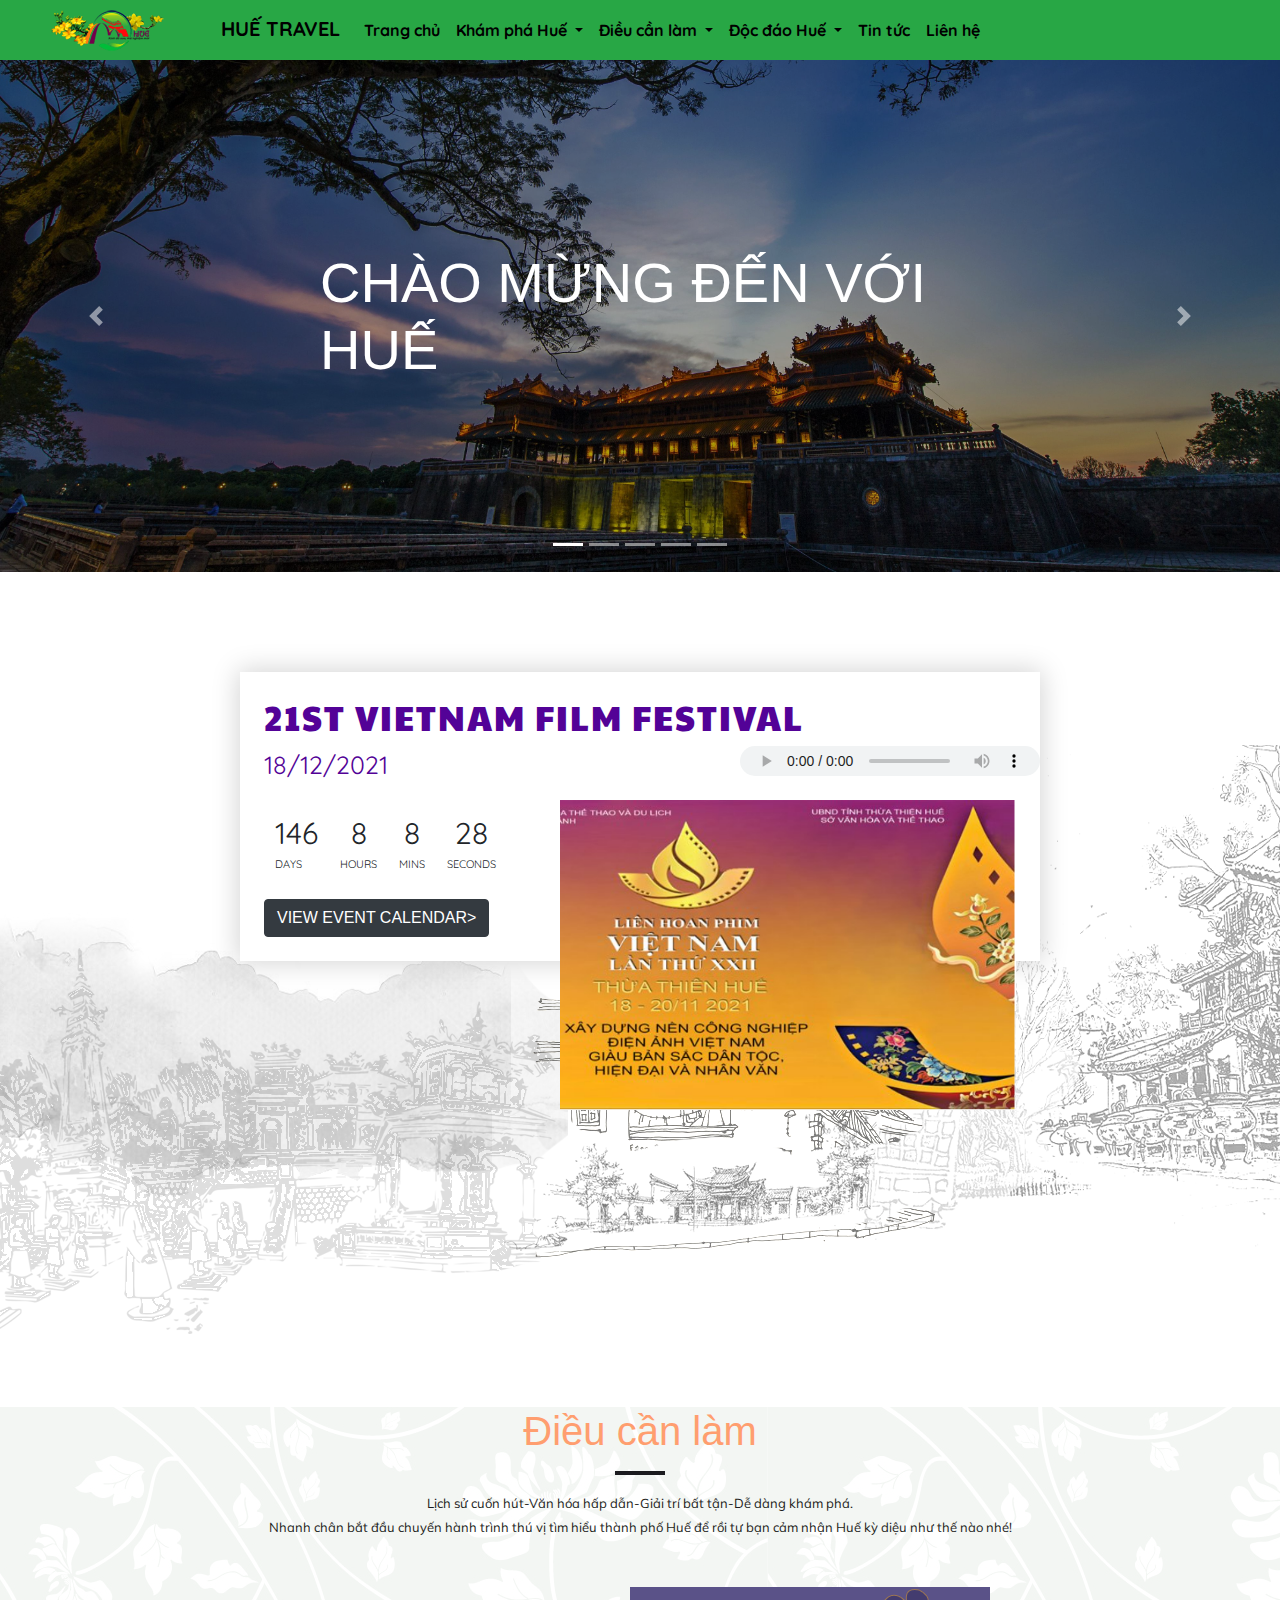
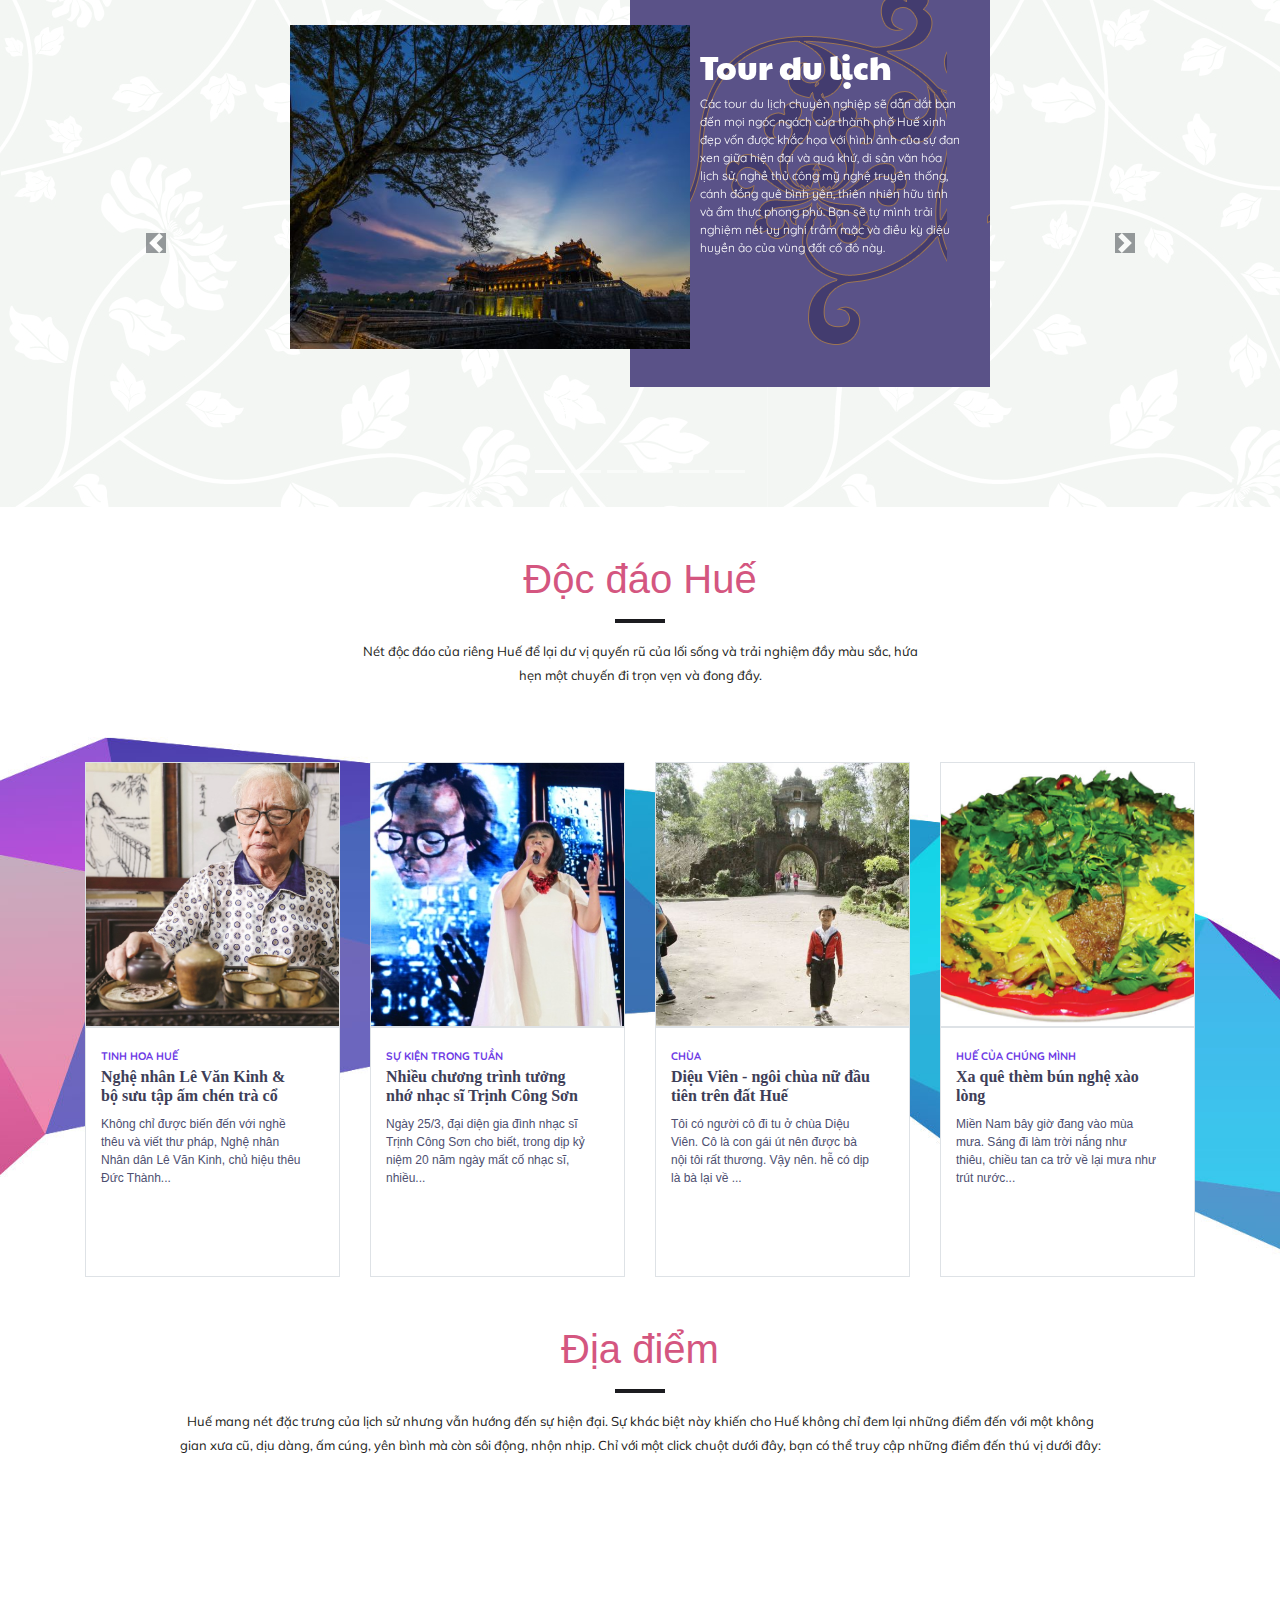
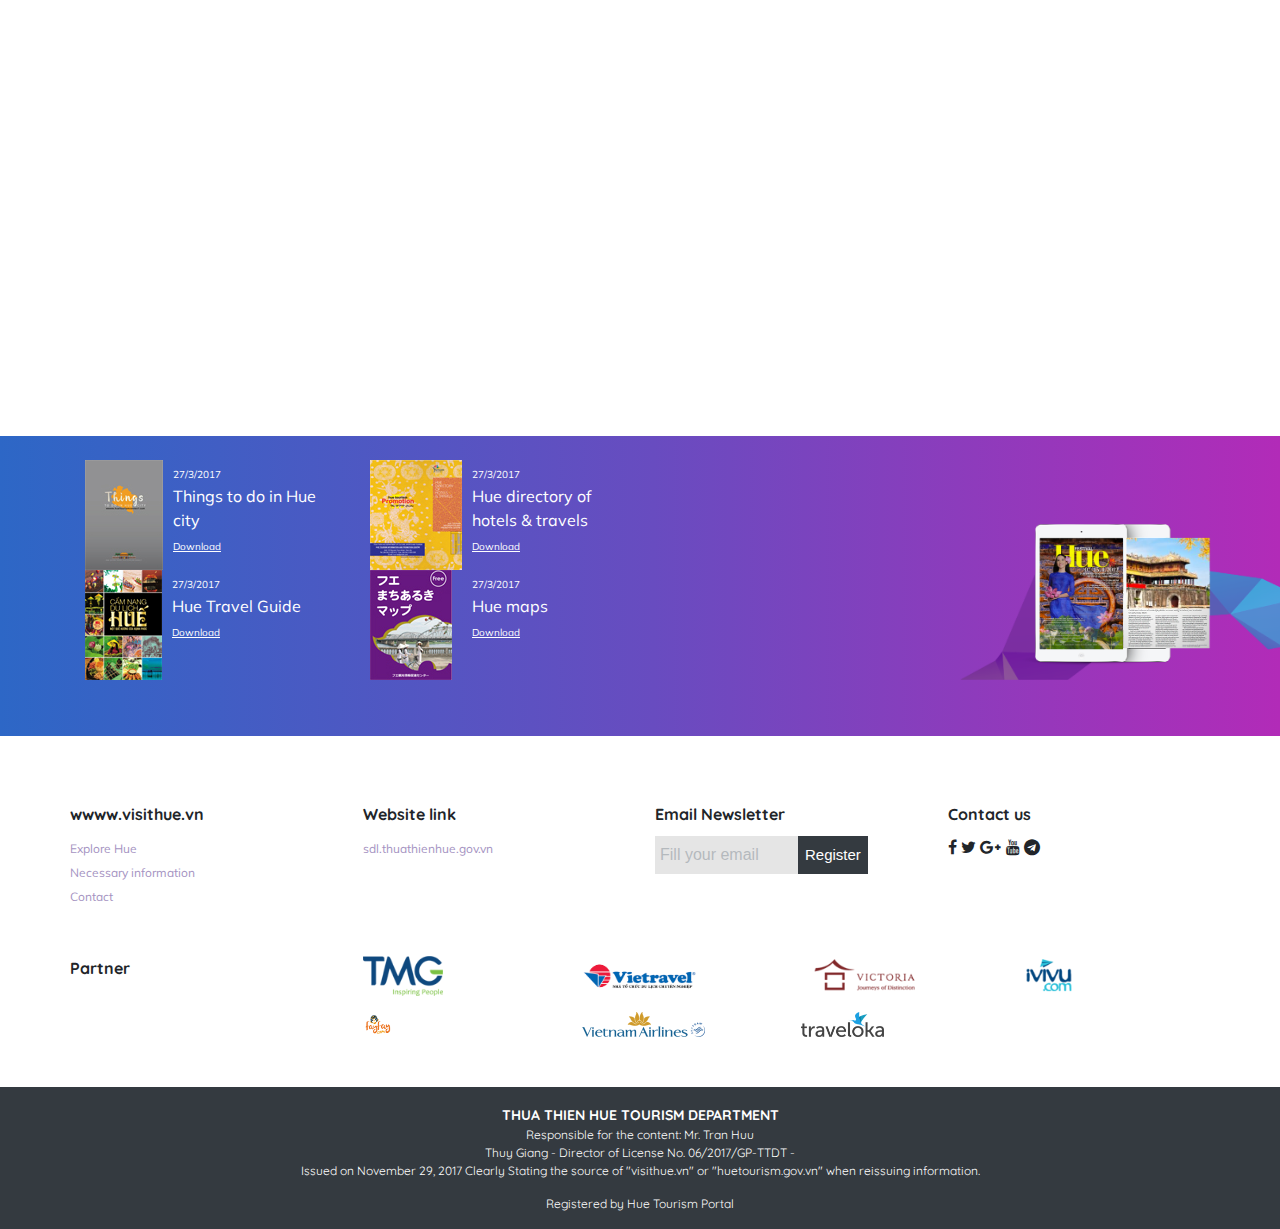
==== commit 93fe0b1a: "upload source code" ====
--- a/index.html
+++ b/index.html
@@ -5,21 +5,18 @@
     <meta charset="UTF-8">
     <meta http-equiv="X-UA-Compatible" content="IE=edge">
     <meta name="viewport" content="width=device-width, initial-scale=1.0">
-    <title>Lịch Sử</title>
-
+    <title style="min-width: 1600px;">Chào Mừng Đến Với Huế</title>
+    <link rel="stylesheet" href="./css/owl.carousel.min.css">
     <link rel="stylesheet" href="./css/bootstrap.css">
-    <link rel="stylesheet" href="https://unpkg.com/swiper/swiper-bundle.min.css" />
     <link rel="stylesheet" href="./css/myCss.css">
     <link rel="stylesheet" href="https://cdnjs.cloudflare.com/ajax/libs/font-awesome/4.7.0/css/font-awesome.min.css">
-
     <link rel="stylesheet" type="text/css" href="//fonts.googleapis.com/css?family=Paytone+One" />
     <link rel="stylesheet" type="text/css" href="//fonts.googleapis.com/css?family=Quicksand" />
     <link rel="stylesheet" type="text/css" href="//fonts.googleapis.com/css?family=Muli" />
-    <link href="//db.onlinewebfonts.com/c/33bc06ea126d3ff79886277122f1f510?family=Brush+Script+MT" rel="stylesheet"
-        type="text/css" />
 </head>
 
-<body>
+<body style="position: relative;">
+    <!-- Header Navbar -->
     <header id="header">
         <div class="container">
             <div class="row">
@@ -51,14 +48,14 @@
                                                         <li>
                                                             <a href="LichSu.html">
                                                                 <img src="./images/submenu/vuagialong.png"
-                                                                    class="submenu_icon" style="" alt="">
+                                                                    class="submenu_icon" alt="">
                                                                 <p>Lịch sử</p>
                                                             </a>
                                                         </li>
                                                         <li>
                                                             <a href="">
                                                                 <img src="./images/submenu/vanhoa.png"
-                                                                    class="submenu_icon" style="" alt="">
+                                                                    class="submenu_icon" alt="">
                                                                 <p>Văn hóa Huế</p>
                                                             </a>
 
@@ -66,7 +63,7 @@
                                                         <li>
                                                             <a href="">
                                                                 <img src="./images/submenu/disan.png"
-                                                                    class="submenu_icon" style="" alt="">
+                                                                    class="submenu_icon" alt="">
                                                                 <p>Di sản</p>
                                                             </a>
 
@@ -74,7 +71,7 @@
                                                         <li>
                                                             <a href="">
                                                                 <img src="./images/submenu/amthuc.png"
-                                                                    class="submenu_icon" style="" alt="">
+                                                                    class="submenu_icon"  alt="">
                                                                 <p>Ẩm thực Huế</p>
                                                             </a>
                                                         </li>
@@ -264,634 +261,589 @@
         </div>
 
     </header>
-
-    <section id="main_history_page_body">
-        <div class="container">
-            <div class="row">
-                <div class="offset-sm-2 col-sm-8 offset-md-1 col-md-10 offset-lg-2 col-lg-8 col-xl-12 offset-xl-0">
-                    <!-- <img class="container-fluid" src="./images/historypage/king/chilamtrai.jpg" alt=""> -->
-                    <div class="history-page-title pt-5">
-                        <div class="history-page-title-goldendragon">
-                            <img class="img-fluid rounded-circle" src="./images/historypage/king/reddragon.jpg" alt="">
-                        </div>
-                        <!-- <h2 class="text-center" style="color: #FF9E6F;font-size: 39px;font-family: Brush Script MT">| 皇帝-13 VI HOANG DE NHA NGUYEN-皇帝 |</h2> -->
-                        <h2 class="text-center" style="color: #FF9E6F;font-size: 39px;font-family: Brush Script MT">13
-                            VI HOANG DE NHA NGUYEN</h2>
-
-                        <div class="history-page-title-goldendragon">
-                            <img class="img-fluid rounded-circle" src="./images/historypage/king/reddragon.jpg" alt="">
-                        </div>
-                    </div>
-                    <hr align="center"
-                        style="content:'';background-color: #1c1c20;height: 3px;left: calc(50% - 25px);display: block;">
-                    <div id="history_king">
-                        <div class="swiper mySwiper text-white">
-                            <div class="swiper-wrapper text-center font-weight-bold">
-                                <div class="swiper-slide">
-                                    <img src="./images/historypage/king/1vuagialong.jpg" />
-                                    <a href="https://en.wikipedia.org/wiki/Gia_Long">Vua Gia Long (1762 -
-                                        1820)</a><br />
-                                    <p>Là vị Hoàng đế đã thành lập nhà Nguyễn, vương triều phong kiến cuối cùng trong
-                                        lịch sử
-                                        Việt Nam. Ông tên thật là Nguyễn Phúc Ánh (thường được gọi tắt là Nguyễn Ánh),
-                                        trị vì từ
-                                        năm 1802 đến khi qua đời năm 1820</p>
-                                </div>
-                                <div class="swiper-slide">
-                                    <img class="img-fluid" src="./images/historypage/king/2vuaminhmang.jpg" />
-                                    <a href="https://en.wikipedia.org/wiki/Minh_M%E1%BA%A1ng">Vua Minh Mạng (1791 -
-                                        1841)</a><br />
-                                    <p>Là vị Hoàng đế thứ hai của nhà Nguyễn. Được xem là một ông vua năng động và quyết
-                                        đoán,
-                                        Minh Mạng đã đề xuất hàng loạt cải cách từ nội trị đến ngoại giao, trong đó có
-                                        việc ngăn
-                                        chặn quyết liệt ảnh hưởng của phương Tây đến Việt Nam</p>
-                                </div>
-                                <div class="swiper-slide">
-                                    <img class="img-fluid" src="./images/historypage/king/3thieutri.jpg" />
-                                    <a href="https://en.wikipedia.org/wiki/Thi%E1%BB%87u_Tr%E1%BB%8B">Vua Thiệu Trị
-                                        (1807 –
-                                        1847) </a><br />
-                                    <p>Là vị Hoàng đế thứ ba của nhà Nguyễn, trị vì từ năm 1841 đến 1847. Ông có tên húy
-                                        là
-                                        Nguyễn Phúc Miên Tông. Ông là con trưởng của vua Minh Mạng và Tá Thiên Nhân
-                                        Hoàng hậu Hồ
-                                        Thị Hoa.</p>
-                                </div>
-                                <div class="swiper-slide">
-                                    <img class="img-fluid" src="./images/historypage/king/4vuatuduc.jpg" />
-                                    <a href="https://en.wikipedia.org/wiki/T%E1%BB%B1_%C4%90%E1%BB%A9c">Vua Tự Đức (1829
-                                        –
-                                        1883)</a><br />
-                                    <p>Là vị Hoàng đế thứ tư của nhà Nguyễn. Ông tên thật là Nguyễn Phúc Hồng Nhậm, là
-                                        con trai
-                                        thứ hai của vị hoàng đế thứ 3 triều Nguyễn, Thiệu Trị. Ông trị vì từ năm 1847
-                                        đến 1883.
-                                        Trong thời gian trị vì của ông, nước Đại Nam dần dần rơi vào tay quân Pháp.</p>
-                                </div>
-                                <div class="swiper-slide">
-                                    <img class="img-fluid" src="./images/historypage/king/5vuaducduc.png" />
-                                    <a href="https://en.wikipedia.org/wiki/D%E1%BB%A5c_%C4%90%E1%BB%A9c">Vua Dục Đức
-                                        (1852 -
-                                        1883)</a><br />
-                                    <p>Là vị vua thứ năm của nhà Nguyễn, ông lên ngôi ngày 20 tháng 7 năm 1883, nhưng
-                                        chỉ tại vị
-                                        được ba ngày. Làm vua được 3 ngày chưa kịp đặt niên hiệu thì Ưng Chân đã bị phế
-                                        bỏ và
-                                        giam vào ngục cho đến khi mất. Ông mất ngày 6 tháng 10 năm 1883.
-                                    </p>
-                                </div>
-                                <div class="swiper-slide">
-                                    <img class="img-fluid" src="./images/historypage/king/6vuahiephoa.jpg" />
-                                    <a href="https://en.wikipedia.org/wiki/Hi%E1%BB%87p_H%C3%B2a">Vua Hiệp Hòa (1847 –
-                                        1883)</a><br />
-                                    <p>Là vị vua thứ sáu của vương triều nhà Nguyễn trong lịch sử Việt Nam. Tên thật của
-                                        ông là
-                                        Nguyễn Phúc Hồng Dật là con út của vua Thiệu Trị. Ông lên ngôi tháng 7/1883,
-                                        nhưng bị
-                                        phế truất và qua đời vào tháng 10 cùng năm.
-                                    </p>
-                                </div>
-                                <div class="swiper-slide">
-                                    <img class="img-fluid" src="./images/historypage/king/7vuakienphuc.jpg" />
-                                    <a href="https://en.wikipedia.org/wiki/Ki%E1%BA%BFn_Ph%C3%BAc">Vua Kiến Phúc (1869 –
-                                        1884)</a><br />
-                                    <p>Là vị vua thứ bảy của vương triều nhà Nguyễn. Ông là con thứ ba của Kiên Thái
-                                        vương
-                                        Nguyễn Phúc Hồng Cai và bà Bùi Thị Thanh, được vua Tự Đức chọn làm con nuôi.
-                                        Kiến Phúc
-                                        lên ngôi năm 1883, tại vị được 8 tháng thì qua đời khi mới 15 tuổi.
-                                    </p>
-                                </div>
-                                <div class="swiper-slide">
-                                    <img class="img-fluid" src="./images/historypage/king/8vuahamnghi.jpg" />
-                                    <a href="https://en.wikipedia.org/wiki/H%C3%A0m_Nghi">Vua Hàm Nghi (1871 –
-                                        1943)</a><br />
-                                    <p>Là vị Hoàng đế thứ 8 của nhà Nguyễn. Sau khi cuộc phản công tại kinh thành Huế
-                                        thất bại
-                                        năm 1885, Tôn Thất Thuyết đưa ông ra ngoài và phát hịch Cần Vương chống thực dân
-                                        Pháp.
-                                        Phong trào Cần Vương kéo dài đến năm 1888 thì Hàm Nghi bị bắt. Sau đó, ông bị
-                                        đem an trí
-                                        ở Alger (thủ đô xứ Algérie).
-                                    </p>
-                                </div>
-                                <div class="swiper-slide">
-                                    <img class="img-fluid" src="./images/historypage/king/9vuadongkhanh.jpg" />
-                                    <a href="https://en.wikipedia.org/wiki/%C4%90%E1%BB%93ng_Kh%C3%A1nh">Vua Đồng Khánh
-                                        (1864 –
-                                        1889)</a><br />
-                                    <p>Là vị Hoàng đế thứ chín của nhà Nguyễn. Tên húy của nhà vua các tài liệu ghi khác
-                                        nhau.
-                                        Ông là con trưởng của Kiên Thái Vương Nguyễn Phúc Hồng Cai và bà Bùi Thị Thanh,
-                                        được vua
-                                        Tự Đức nhận làm con nuôi năm 1865.
-                                    </p>
-                                </div>
-                                <div class="swiper-slide">
-                                    <img class="img-fluid" src="./images/historypage/king/10vuathanhthai.jpg" />
-                                    <a href="https://en.wikipedia.org/wiki/Th%C3%A0nh_Th%C3%A1i">Vua Thành Thái (1879 –
-                                        1954)</a><br />
-                                    <p>Là vị Hoàng đế thứ 10 của nhà Nguyễn, tại vị từ 1889 đến 1907. Tên húy của ông là
-                                        Nguyễn
-                                        Phúc Bửu Lân, còn có tên là Nguyễn Phúc Chiêu. Ông là con thứ 7 của vua Dục Đức
-                                        và bà Từ
-                                        Minh Hoàng hậu (Phan Thị Điểu). Do chống Pháp nên ông bị đi đày tại ngoại quốc.
-                                    </p>
-                                </div>
-                                <div class="swiper-slide">
-                                    <img class="img-fluid" src="./images/historypage/king/11vuaduytan.jpg" />
-                                    <a href="https://en.wikipedia.org/wiki/Duy_T%C3%A2n">Vua Duy Tân (1900 –
-                                        1945)</a><br />
-                                    <p>Là vị vua thứ 11 của nhà Nguyễn. Khi vua cha bị thực dân Pháp lưu đày, ông được
-                                        người
-                                        Pháp đưa lên ngôi khi còn thơ ấu. Tuy nhiên, ông bất hợp tác với Pháp và bí mật
-                                        liên lạc
-                                        với các lãnh tụ khởi nghĩa Việt Nam. Vì lý do này, ông bị người Pháp đem an trí
-                                        trên đảo
-                                        Réunion ở Ấn Độ Dương.
-                                    </p>
-                                </div>
-                                <div class="swiper-slide">
-                                    <img class="img-fluid" src="./images/historypage/king/12vuakhaidinh.jpg" />
-                                    <a href="https://en.wikipedia.org/wiki/Kh%E1%BA%A3i_%C4%90%E1%BB%8Bnh">Vua Khải Định
-                                        (1885 –
-                                        1925)</a><br />
-                                    <p>Là vị Hoàng đế thứ 12 nhà Nguyễn trong lịch sử Việt Nam, ở ngôi từ 1916 đến 1925.
-                                        Ông có
-                                        tên húy là Nguyễn Phúc Bửu Đảo, còn có tên là Nguyễn Phúc Tuấn, con trưởng của
-                                        vua Đồng
-                                        Khánh và bà Hựu Thiên Thuần Hoàng hậu Dương Thị Thục.
-                                    </p>
-                                </div>
-                                <div class="swiper-slide">
-                                    <img class="img-fluid" src="./images/historypage/king/13vuabaodai.jpg" />
-                                    <a href="https://en.wikipedia.org/wiki/B%E1%BA%A3o_%C4%90%E1%BA%A1i">Bảo Đại (1913 –
-                                        1997)</a><br />
-                                    <p>Là vị Hoàng đế thứ 13 và cuối cùng của triều Nguyễn, cũng là vị vua cuối cùng của
-                                        chế độ
-                                        quân chủ Việt Nam. Tên húy của ông là Nguyễn Phúc Vĩnh Thụy, còn có tên là
-                                        Nguyễn Phúc
-                                        Thiển , tục danh "mệ Vững", là con của vua Khải Định và Từ Cung Hoàng thái hậu.
-                                        Đúng ra
-                                        "Bảo Đại" chỉ là niên hiệu nhà vua, nhưng tục lệ vua nhà Nguyễn chỉ giữ một niên
-                                        hiệu
-                                        nên nay thường dùng như là tên nhà vua. </p>
-                                </div>
-                            </div>
-                            <div class="swiper-pagination"></div>
-                        </div>
-                    </div>
+    <!-- Slider -->
+    <div class="container-fluid my-slider" style="width: 100%; padding: 0;">
+        <div id="welcome-carousel" class="carousel slide" data-ride="carousel" style="position:relative;">
+            <h1 class="text-white strong"
+                style="position: absolute;z-index: 1;top: 50%;left: 50%;transform: translate(-50%, -50%);font-size: 3.5rem;">
+                CHÀO MỪNG ĐẾN VỚI HUẾ</h1>
+            <!-- Indicators -->
+            <ul class="carousel-indicators">
+                <li data-target="#welcome-carousel" data-slide-to="0" class="active"></li>
+                <li data-target="#welcome-carousel" data-slide-to="1"></li>
+                <li data-target="#welcome-carousel" data-slide-to="2"></li>
+                <li data-target="#welcome-carousel" data-slide-to="3"></li>
+                <li data-target="#welcome-carousel" data-slide-to="4"></li>
+            </ul>
+            <!-- The slideshow -->
+            <div class="carousel-inner">
+                <div class="carousel-item active carousel-image1">
+                </div>
+                <div class="carousel-item carousel-image2">
+                </div>
+                <div class="carousel-item carousel-image3">
+                </div>
+                <div class="carousel-item carousel-image4">
+                </div>
+                <div class="carousel-item carousel-image5">
                 </div>
             </div>
-            <!-- Lich su trieu Nguyen -->
-            <div class="row">
-                <div class="offset-sm-2 col-sm-8 offset-md-1 col-md-10 offset-lg-2 col-lg-8 col-xl-12 offset-xl-0">
-                    <div class="history-page-title pt-5">
-                        <div class="history-page-title-goldendragon">
-                            <img class="img-fluid rounded-circle" src="./images/historypage/king/reddragon.jpg" alt="">
-                        </div>
-                        <!-- <h2 class="text-center" style="color: #FF9E6F;font-size: 39px;font-family: Brush Script MT">| 歷史-LỊCH SỬ TRIỀU NGUYỄN-歷史 |</h2> -->
-                        <h2 class="text-center" style="color: #FF9E6F;font-size: 39px;font-family: Brush Script MT">LICH
-                            SU TRIEU NGUYEN</h2>
-
-                        <div class="history-page-title-goldendragon">
-                            <img class="img-fluid rounded-circle" src="./images/historypage/king/reddragon.jpg" alt="">
-                        </div>
-                    </div>
-                    <hr align="center"
-                        style="content:'';background-color: #1c1c20;height: 3px;left: calc(50% - 25px);display: block;">
-                </div>
-            </div>
-            <div
-                class="row row-cols-sm-2 offset-sm-2 col-sm-8 row-cols-md-2 offset-md-2 col-md-8 pl-4 pr-4 mb-4 justify-content-sm-center justify-content-md-center justify-content-lg-center justify-content-xl-center">
-                <div class="col-sm-6 col-md-6">
-                    <div class="border"
-                        style="height: 265px;background-image: url(./images/historypage/news/huetourism_Thuyen-buom-tren-Cuu-dinh.jpg);background-size:cover;background-position-x: 50%;">
-                    </div>
-                    <div class="content_docdaohue-content border">
-                        <a class="content_docdaohue-content-title" href="">Lịch Sử</a>
-                        <a class="content_docdaohue-content-specified" href="">Những vua đầu triều Nguyễn với hoạt động
-                            cứu hộ, cứu nạn trên biển giai đoạn 1802-1803</a>
-                        <p class="content_docdaohue-content-detail">Triều Nguyễn đã phát huy truyền thống của ông cha...
-                        </p>
-                    </div>
-                </div>
-
-                <div class="col-sm-6 col-md-6">
-                    <div class="border"
-                        style="height: 265px;background-image: url('./images/historypage/news/huetourism_So-phan-phi-tan-cung-nu-bi-thai-hoi-1.jpg');background-size:cover;background-position-x: 50%;">
-                    </div>
-                    <div class="content_docdaohue-content border">
-                        <a class="content_docdaohue-content-title" href="">Lịch Sử</a>
-                        <a class="content_docdaohue-content-specified" href="">Số phận ít biết về các phi tần, cung nữ
-                            bị thải hồi</a>
-                        <p class="content_docdaohue-content-detail">Trừ trường hợp được vua ban hôn hoặc trốn khỏi...
-                        </p>
-                    </div>
-                </div>
-
-                <div class="col-sm-6 col-md-6">
-                    <div class="border"
-                        style="height: 265px;background-image: url('./images/historypage/news/huetourism_bien-thuan-an.jpg');background-size: cover;background-position-x: 50%;">
-                    </div>
-                    <div class="content_docdaohue-content border">
-                        <a class="content_docdaohue-content-title" href="">Lịch Sử</a>
-                        <a class="content_docdaohue-content-specified" href="">Quan Hệ Hợp Tác Chống Cướp Biển Của Triều
-                            Nguyễn Với Nhà Thanh Và Vấn Đề Lãnh Hải Giai Đoạn 1802 – 1883</a>
-                        <p class="content_docdaohue-content-detail">Những vị vua đầu triều Nguyễn rất xem trọng biển ...
-                        </p>
-                    </div>
-                </div>
-                <div class="col-sm-6 col-md-6">
-                    <div class="border"
-                        style="height: 265px;background-image: url('./images/historypage/news/huetourism_Quan-noi-tan-Nguyen-Khoa-Dang-4.jpg');background-size: cover;background-position-x: 50%;">
-                    </div>
-                    <div class="content_docdaohue-content border">
-                        <a class="content_docdaohue-content-title" href="">Lịch Sử</a>
-                        <a class="content_docdaohue-content-specified" href="">Quan Nội tán xử án như thần</a>
-                        <p class="content_docdaohue-content-detail">Khi bàn về tài xử án, người ta hay nhắc ...</p>
-                    </div>
-                </div>
-            </div>
-            <div
-                class="row row-cols-md-2 offset-md-2 col-md-8 pl-4 pr-4 mb-4 justify-content-md-center justify-content-lg-center justify-content-xl-center">
-                <div class="col-md-6">
-                    <div class="border"
-                        style="height: 265px;background-image: url(./images/historypage/news/huetourism_Chuyen\ xay\ cau\ TRang\ Tien\ 3.jpg);background-size:cover;background-position-x: 50%;">
-                    </div>
-                    <div class="content_docdaohue-content border">
-                        <a class="content_docdaohue-content-title" href="">Lịch Sử</a>
-                        <a class="content_docdaohue-content-specified" href="">Chuyện sửa cầu Trường Tiền - bài 2: Hòa
-                            mình vào núi Ngự sông Hương</a>
-                        <p class="content_docdaohue-content-detail">Cầu Trường Tiền, từ cầu gỗ đến cầu sắt đã ...</p>
-                    </div>
-                </div>
-                <div class="col-md-6">
-                    <div class="border"
-                        style="height: 265px;background-image: url('./images/historypage/news/huetourism_Song-Gianh.jpg');background-size:cover;background-position-x: 50%;">
-                    </div>
-                    <div class="content_docdaohue-content border">
-                        <a class="content_docdaohue-content-title" href="">Lịch Sử</a>
-                        <a class="content_docdaohue-content-specified" href="">Hoạt động của quân đội thời chúa Nguyễn
-                            (Phần 2)</a>
-                        <p class="content_docdaohue-content-detail">Chiến tranh với đàng Ngoài...</p>
-                    </div>
-                </div>
-                <div class="col-md-6">
-                    <div class="border"
-                        style="height: 265px;background-image: url('./images/historypage/news/4ddd04ff68269d78c437.jpg');background-size: cover;background-position-x: 50%;">
-                    </div>
-                    <div class="content_docdaohue-content border">
-                        <a class="content_docdaohue-content-title" href="">Lịch Sử</a>
-                        <a class="content_docdaohue-content-specified" href="">Hoạt động của quân đội thời chúa Nguyễn
-                            (Phần 1)</a>
-                        <p class="content_docdaohue-content-detail">Những trận chiến dưới thời chúa Nguyễn Hoàng
-                            (1558-1613)</p>
-                    </div>
-                </div>
-                <div class="col-md-6">
-                    <div class="border"
-                        style="height: 265px;background-image: url('./images/historypage/news/huetourism_Bi-an-kho-bay-vua-Ham-Nghi-1.jpg');background-size: cover;background-position-x: 50%;">
-                    </div>
-                    <div class="content_docdaohue-content border">
-                        <a class="content_docdaohue-content-title" href="">Lịch Sử</a>
-                        <a class="content_docdaohue-content-specified" href="">Bí ẩn về kho báu Vua Hàm Nghi</a>
-                        <p class="content_docdaohue-content-detail">Kho báu huy hoàng của Vua Hàm Nghi dường như ...</p>
-                    </div>
-                </div>
-            </div>
-            <div
-                class="row row-cols-md-2 offset-md-2 col-md-8 pl-4 pr-4 mb-4 justify-content-md-center justify-content-lg-center justify-content-xl-center">
-                <div class="col-md-6">
-                    <div class="border"
-                        style="height: 265px;background-image: url(./images/historypage/news/huetourism_tran-do-luyen-quan-3.jpg);background-size:cover;background-position-x: 50%;">
-                    </div>
-                    <div class="content_docdaohue-content border">
-                        <a class="content_docdaohue-content-title" href="">Lịch Sử</a>
-                        <a class="content_docdaohue-content-specified" href="">TỔ CHỨC QUÂN ĐỘI THỜI CHÚA NGUYỄN (phần
-                            cuối)</a>
-                        <p class="content_docdaohue-content-detail">Chính sách thưởng phạt trong quân đội</p>
-                    </div>
-                </div>
-
-                <div class="col-md-6">
-                    <div class="border"
-                        style="height: 265px;background-image: url('./images/historypage/news/huetourism_To-chuc-quan-doi-thoi-chua-Nguyen-1_17_3_2021_18_17_23_494_PM.png');background-size:cover;background-position-x: 50%;">
-                    </div>
-                    <div class="content_docdaohue-content border">
-                        <a class="content_docdaohue-content-title" href="">Lịch Sử</a>
-                        <a class="content_docdaohue-content-specified" href="">TỔ CHỨC QUÂN ĐỘI THỜI CHÚA NGUYỄN (phần
-                            2)</a>
-                        <p class="content_docdaohue-content-detail">Xuất phát từ tính chất của vùng đất đang trong .</p>
-                    </div>
-                </div>
-
-                <div class="col-md-6">
-                    <div class="border"
-                        style="height: 265px;background-image: url('./images/historypage/news/huetourism_vua-gia-long.jpg');background-size: cover;background-position-x: 50%;">
-                    </div>
-                    <div class="content_docdaohue-content border">
-                        <a class="content_docdaohue-content-title" href="">Lịch Sử</a>
-                        <a class="content_docdaohue-content-specified" href="">Vua Gia Long và giai thoại cưỡi trâu qua
-                            sông thoát chết</a>
-                        <p class="content_docdaohue-content-detail">Trong sử Việt, nhiều vị vua nước Việt được dã ...
-                        </p>
-                    </div>
-                </div>
-
-                <div class="col-md-6">
-                    <div class="border"
-                        style="height: 265px;background-image: url('./images/historypage/news/huetourism_sung-than-cong-1.jpg');background-size: cover;background-position-x: 50%;">
-                    </div>
-                    <div class="content_docdaohue-content border">
-                        <a class="content_docdaohue-content-title" href="">Lịch Sử</a>
-                        <a class="content_docdaohue-content-specified" href="">Tổ chức quân đội thời Chúa Nguyễn (tiếp
-                            theo)</a>
-                        <p class="content_docdaohue-content-detail">Để xây dựng cơ đồ ở Đàng Trong, các chúa ...</p>
-                    </div>
-                </div>
-            </div>
-            <div
-                class="row row-cols-md-2 offset-md-2 col-md-8 pl-4 pr-4 mb-4 justify-content-md-center justify-content-lg-center justify-content-xl-center">
-                <div class="col-md-6">
-                    <div class="border"
-                        style="height: 265px;background-image: url(./images/historypage/news/huetourism_Chua-KHai-Tuong-1.jpg);background-size:cover;background-position-x: 50%;">
-                    </div>
-                    <div class="content_docdaohue-content border">
-                        <a class="content_docdaohue-content-title" href="">Lịch Sử</a>
-                        <a class="content_docdaohue-content-specified" href="">Chứng tích duy nhất của ngôi chùa nơi vua
-                            Minh Mạng ra đời</a>
-                        <p class="content_docdaohue-content-detail">Hàng ngày, nhiều người ghé thăm và ngắm nhìn tượng
-                            ...</p>
-                    </div>
-                </div>
-
-                <div class="col-md-6">
-                    <div class="border"
-                        style="height: 265px;background-image: url('./images/historypage/news/huetourism_Hinh-anh-Viet-nam-100-nam-truoc-12.png');background-size:cover;background-position-x: 50%;">
-                    </div>
-                    <div class="content_docdaohue-content border">
-                        <a class="content_docdaohue-content-title" href="">Lịch Sử</a>
-                        <a class="content_docdaohue-content-specified" href="">Những bức ảnh về nước ta hơn 100 năm
-                            trước</a>
-                        <p class="content_docdaohue-content-detail">Sách "Đông Dương xinh đẹp và kỳ vĩ" tập hợp ...</p>
-                    </div>
-                </div>
-
-                <div class="col-md-6">
-                    <div class="border"
-                        style="height: 265px;background-image: url('./images/historypage/news/huetourism_Hinh-anh-Viet-nam-100-nam-truoc-6.jpg');background-size: cover;background-position-x: 50%;">
-                    </div>
-                    <div class="content_docdaohue-content border">
-                        <a class="content_docdaohue-content-title" href="">Lịch Sử</a>
-                        <a class="content_docdaohue-content-specified" href="">Thú vị với hình ảnh Việt Nam hơn 100 năm
-                            trước qua góc máy nhà nhiếp ảnh Pháp</a>
-                        <p class="content_docdaohue-content-detail">Với góc nhìn đầy cảm xúc về đời sống, con ...</p>
-                    </div>
-                </div>
-
-                <div class="col-md-6">
-                    <div class="border"
-                        style="height: 265px;background-image: url('./images/historypage/news/huetourism_Hue-100-nam-truoc-1.jpg');background-size: cover;background-position-x: 50%;">
-                    </div>
-                    <div class="content_docdaohue-content border">
-                        <a class="content_docdaohue-content-title" href="">Lịch Sử</a>
-                        <a class="content_docdaohue-content-specified" href="">Ảnh “chất như nước cất” về đời thường ở
-                            Huế 100 năm trước</a>
-                        <p class="content_docdaohue-content-detail">Tắm cho voi trên sông Hương, hai mẹ thăm chùa ...
-                        </p>
-                    </div>
-                </div>
-            </div>
-
-
-            <!-- Phần kiến thức mới -->
-            <div class="row">
-                <div class="offset-sm-2 col-sm-8 offset-md-1 col-md-10 offset-lg-2 col-lg-8 col-xl-12 offset-xl-0">
-                    <div class="history-page-title pt-5">
-                        <div class="history-page-title-goldendragon">
-                            <img class="img-fluid rounded-circle" src="./images/historypage/king/reddragon.jpg" alt="">
-                        </div>
-                        <!-- <h2 class="text-center" style="color: #FF9E6F;font-size: 39px;font-family: Brush Script MT">| 歷史-LỊCH SỬ TRIỀU NGUYỄN-歷史 |</h2> -->
-                        <h2 class="text-center" style="color: #FF9E6F;font-size: 39px;font-family: Brush Script MT">KIEN
-                            THUC MOI</h2>
-
-                        <div class="history-page-title-goldendragon">
-                            <img class="img-fluid rounded-circle" src="./images/historypage/king/reddragon.jpg" alt="">
-                        </div>
-                    </div>
-                    <hr align="center"
-                        style="content:'';background-color: #1c1c20;height: 3px;left: calc(50% - 25px);display: block;">
-                </div>
-            </div>
-            <div
-                class="row row-cols-md-1 offset-md-2 col-md-8 pl-4 pr-4 mb-4 justify-content-md-center justify-content-lg-center justify-content-xl-center">
-                <div class="col-12 col-sm-12 col-md-12 col-lg-6 col-xl-6">
-                    <iframe width="100%" height="auto" src="https://www.youtube.com/embed/7eWNNa0Qi-c"
-                        title="YouTube video player" frameborder="0"
-                        allow="accelerometer; autoplay; clipboard-write; encrypted-media; gyroscope; picture-in-picture"
-                        allowfullscreen></iframe>
-                </div>
-
-                <div class="col-12 col-sm-12 col-md-12 col-lg-6 col-xl-6">
-                    <iframe width="100%" height="auto" src="https://www.youtube.com/embed/IuDdErwMaZQ"
-                        title="YouTube video player" frameborder="0"
-                        allow="accelerometer; autoplay; clipboard-write; encrypted-media; gyroscope; picture-in-picture"
-                        allowfullscreen></iframe>
-                </div>
-            </div>
-
-            <div
-                class="row row-cols-md-2 offset-md-2 col-md-8 pl-4 pr-4 mb-4 justify-content-md-center justify-content-lg-center justify-content-xl-center">
-                <div class="col-12 col-sm-12 col-md-12 col-lg-6 col-xl-6">
-                    <iframe width="100%" height="auto" src="https://www.youtube.com/embed/TmSQriq0zTc"
-                        title="YouTube video player" frameborder="0"
-                        allow="accelerometer; autoplay; clipboard-write; encrypted-media; gyroscope; picture-in-picture"
-                        allowfullscreen></iframe>
-                </div>
-
-                <div class="col-12 col-sm-12 col-md-12 col-lg-6 col-xl-6">
-                    <iframe width="100%" height="auto" src="https://www.youtube.com/embed/MrutbbkcWSU"
-                        title="YouTube video player" frameborder="0"
-                        allow="accelerometer; autoplay; clipboard-write; encrypted-media; gyroscope; picture-in-picture"
-                        allowfullscreen></iframe>
-                </div>
-            </div>
-
-            <div
-                class="row row-cols-md-2 offset-md-2 col-md-8 pl-4 pr-4 mb-4 justify-content-md-center justify-content-lg-center justify-content-xl-center">
-                <div class="col-12 col-sm-12 col-md-12 col-lg-6 col-xl-6">
-                    <iframe width="100%" height="auto" src="https://www.youtube.com/embed/hKUkmdV3h78"
-                        title="YouTube video player" frameborder="0"
-                        allow="accelerometer; autoplay; clipboard-write; encrypted-media; gyroscope; picture-in-picture"
-                        allowfullscreen></iframe>
-
-                </div>
-
-                <div class="col-12 col-sm-12 col-md-12 col-lg-6 col-xl-6">
-                    <iframe width="100%" height="auto" src="https://www.youtube.com/embed/JSx5qKfhzdM"
-                        title="YouTube video player" frameborder="0"
-                        allow="accelerometer; autoplay; clipboard-write; encrypted-media; gyroscope; picture-in-picture"
-                        allowfullscreen></iframe>
-                </div>
-            </div>
-
-            <div
-                class="row row-cols-md-2 offset-md-2 col-md-8 pl-4 pr-4 mb-4 justify-content-md-center justify-content-lg-center justify-content-xl-center">
-                <div class="col-12 col-sm-12 col-md-12 col-lg-6 col-xl-6">
-                    <iframe width="100%" height="auto" src="https://www.youtube.com/embed/LOSxuaJ8WKg"
-                        title="YouTube video player" frameborder="0"
-                        allow="accelerometer; autoplay; clipboard-write; encrypted-media; gyroscope; picture-in-picture"
-                        allowfullscreen></iframe>
-                </div>
-
-                <div class="col-12 col-sm-12 col-md-12 col-lg-6 col-xl-6">
-                    <iframe width="100%" height="auto" src="https://www.youtube.com/embed/ogcAVPbObFM"
-                        title="YouTube video player" frameborder="0"
-                        allow="accelerometer; autoplay; clipboard-write; encrypted-media; gyroscope; picture-in-picture"
-                        allowfullscreen></iframe>
-                </div>
-            </div>
-
+            <!-- Left and right controls -->
+            <a class="carousel-control-prev" href="#welcome-carousel" data-slide="prev">
+                <span class="carousel-control-prev-icon"></span>
+            </a>
+            <a class="carousel-control-next" href="#welcome-carousel" data-slide="next">
+                <span class="carousel-control-next-icon"></span>
+            </a>
         </div>
-    </section>
-
-    <!-- Famous Quotes -->
-    <section id="famous_quotes" style="font-family: QuickSand;">
-        <div class="container">
-            <div class="row">
-                <div class="offset-sm-2 col-sm-8 offset-md-1 col-md-10 offset-lg-2 col-lg-8 col-xl-12 offset-xl-0">
-                    <div class="history-page-title pt-5">
-                        <div class="history-page-title-goldendragon">
-                            <img class="img-fluid rounded-circle" src="./images/historypage/king/reddragon.jpg" alt="">
-                        </div>
-                        <!-- <h2 class="text-center" style="color: #FF9E6F;font-size: 39px;font-family: Brush Script MT">| 歷史-LỊCH SỬ TRIỀU NGUYỄN-歷史 |</h2> -->
-                        <h2 class="text-center" style="color: #FF9E6F;font-size: 39px;font-family: Brush Script MT">CÂU
-                            NÓI NỔI TIẾNG</h2>
-
-                        <div class="history-page-title-goldendragon">
-                            <img class="img-fluid rounded-circle" src="./images/historypage/king/reddragon.jpg" alt="">
-                        </div>
-                    </div>
-                    <hr align="center"
-                        style="content:'';background-color: #1c1c20;height: 3px;left: calc(50% - 25px);display: block;">
-
-                    <div style="margin: 30px 0px;" class="famous_quotes_maincontent">
-                        <figure class="quote">
-                            <blockquote>
-                                And most importantly, whatever you do in this life... it's not legendary unless your
-                                friends are there to see it </blockquote>
-                            <figcaption>
-                                &mdash; Barney Stinson, <cite>How I Met Your Mother Season 9</cite> </figcaption>
-                        </figure>
-
-                        <figure class="quote">
-                            <blockquote>
-                                Tôi ra lệnh cho các binh sĩ của quân đội Hồng Quân Soviet: “Không lùi một bước.” </blockquote>
-                            <figcaption>
-                                &mdash; Joseph Stalin, <cite>Stalingrad Battle 1942 - 1943 World War II</cite> </figcaption>
-                        </figure>
-
-                        <figure class="quote">
-                            <blockquote>
-                                Đưa vào nơi mất để mà còn, rơi vào chỗ chết để mà sống </blockquote>
-                            <figcaption>
-                                &mdash; Hàn Tín, <cite>Sử ký Tư Mã Thiên</cite> </figcaption>
-                        </figure>
-
-                        <figure class="quote">
-                            <blockquote>
-                                Phàm những chuyện đại sự trong thiên hạ nên về nhà hỏi vợ, vợ bảo sao cứ làm ngược lại. Ắt sẽ thành công! </blockquote>
-                            <figcaption>
-                                &mdash; Tào Tháo, <cite>Tam Quốc Diễn Nghĩa</cite> </figcaption>
-                        </figure>
-
-                        <figure class="quote">
-                            <blockquote>
-                                Nhân, tín, trí, dũng, nghiêm, thiếu một thứ cũng không được. </blockquote>
-                            <figcaption>
-                                &mdash; Nhạc Phi, <cite>Nhạc Phi Diễn Nghĩa</cite> </figcaption>
-                        </figure>
-
-                        <figure class="quote">
-                            <blockquote>
-                                Kế một năm, chi bằng trồng lúa,<br/>
-                                Kế 10 năm, chi bằng trồng cây.<br/>
-                                Kế trọn đời, chi bằng trồng người,<br/>
-                                Trồng một, gặt một, ấy là lúa.<br/>
-                                Trồng một, gặt mười, ấy là cây,<br/>
-                                Trồng một, gặt trăm, ấy là người.
-                            </blockquote>
-                            <figcaption>
-                                &mdash; Quản Trọng, <cite>Mưu lược chính trị gia</cite> </figcaption>
-                        </figure>
-
-                        <figure class="quote">
-                            <blockquote>
-                                Tôi không sợ một đàn sư tử được lãnh đạo bởi một con cừu. Nhưng tôi e ngại một đàn cừu được dẫn dắt bởi một con sư tử
-                            </blockquote>
-                            <figcaption>
-                                &mdash; Alexander Đại Đế, <cite>Top 10 vị tướng vĩ đại nhất trong lịch sử cổ đại</cite> </figcaption>
-                        </figure>
-
-                        <figure class="quote">
-                            <blockquote>
-                                Tôi có thể thất bại một trận đánh, nhưng tôi sẽ chiến thắng cả cuộc chiến tranh!                            </blockquote>
-                            <figcaption>
-                                &mdash; Napoleon Bonapart, <cite>Top 10 vị tướng vĩ đại nhất trong lịch sử thế giới</cite> </figcaption>
-                        </figure>
-                    </div>
-
-                </div>
+    </div>
+
+    <!-- Phần content_countdown -->
+    <section id="content_countdown">
+        <div class="container countdown_vietnamfilm mt-3" style="padding: 0;">
+            <div class="countdown_vietnamfilm-content p-4" style="position: relative;">
+                <h1 style="font-size:35px;color: #530297;font-family: Paytone One;">21ST VIETNAM FILM FESTIVAL</h1>
+                <p style="font-size: 25px;font-family: Quicksand;color: #530297;">
+                    18/12/2021
+                    <audio controls autoplay style="position: absolute;right: 0;height: 30px;">
+                        <source src="./audio/Nang Tho Xu Hue - Thuy Chi.mp3" type="audio/mpeg">
+                    </audio>
+                </p>
+                <a class="countdown_vietnamfilm-content-festivalimg" href="" style="position: absolute;left: 40%;">
+                    <img src="./images/TrangChu/festival-Hue.png" style="width: 95%;" alt="">
+                </a>
+
+                <div style="display: flex;">
+                    <div id="countdown">
+                        <ul style="display: flex;justify-content: center;padding-left: 0px;">
+                            <li><span id="days"></span>Days</li>
+                            <li><span id="hours"></span>Hours</li>
+                            <li><span id="minutes"></span>Mins</li>
+                            <li><span id="seconds"></span>Seconds</li>
+                        </ul>
+                    </div>
+                    <div id="content" class="emoji">
+                        <span>🥳</span>
+                        <span>🎉</span>
+                        <span>🎂</span>
+                    </div>
+                </div>
+                <button class="btn btn-dark display-1">VIEW EVENT CALENDAR></button>
             </div>
         </div>
     </section>
 
 
-
-    <footer class="text-center bg-dark text-white container-fluid" style="padding: 15px 0px;font-family: Quicksand;">
-        <div class="row">
-            <div class="col-12 col-sm-12 col-md-12 col-lg-12 col-xl-12">
-                <a class="text-white" href="" style="font-size: 14px;">
-                    <strong>THUA THIEN HUE TOURISM DEPARTMENT</strong>
-                </a>
-                <p style="font-size: 12px;margin-bottom: 10px;">
-                    Responsible for the content: Mr. Tran Huu<br />
-                    Thuy Giang - Director of License No. 06/2017/GP-TTDT -<br />
-                    Issued on November 29, 2017 Clearly Stating the source of "visithue.vn" or "huetourism.gov.vn" when
-                    reissuing information.<br />
-                </p>
-                <span style="font-size: 12px;">Registered by
-                    <a class="text-white" href="">Hue Tourism Portal</a>
-                </span>
+    <section id="content_advertisement">
+        <div class="text-center mb-5">
+            <h2 style="color: #FF9E6F;font-size: 40px;">Điều cần làm</h2>
+            <hr align="center"
+                style="content:'';background-color: #1c1c20;height: 3px;width: 50px;left: calc(50% - 25px);display: block;">
+            <span style="font-family: Muli;color: #1c1c20;font-size: 13px;">
+                Lịch sử cuốn hút-Văn hóa hấp dẫn-Giải trí bất tận-Dễ dàng khám phá.<br />
+                Nhanh chân bắt đầu chuyến hành trình thú vị tìm hiểu thành phố Huế để rồi tự bạn cảm nhận Huế kỳ diệu
+                như thế nào nhé!
+            </span>
+        </div>
+
+        <!-- Begin -->
+        <div id="welcome-carousel" class="container carousel slide" data-ride="carousel" style="position:relative;">
+            <div class="row">
+                <div class="col-12 col-sm-12 col-md-12 col-lg-12 col-xl-12">
+                    <ul class="carousel-indicators">
+                        <li data-target="#welcome-carousel" data-slide-to="0" class="active"></li>
+                        <li data-target="#welcome-carousel" data-slide-to="1"></li>
+                        <li data-target="#welcome-carousel" data-slide-to="2"></li>
+                        <li data-target="#welcome-carousel" data-slide-to="3"></li>
+                        <li data-target="#welcome-carousel" data-slide-to="4"></li>
+                        <li data-target="#welcome-carousel" data-slide-to="5"></li>
+                    </ul>
+
+                    <div class="carousel-inner">
+                        <div class="carousel-item active">
+                            <div class="content_advertisement_group-slide">
+
+                                <a class="content_advertisement_group-slide-picleft"
+                                    style="background-image: url('./images/TrangChu/bg_tourdulich.png');">
+                                    <div class="text-left text-white content_advertisement_group-slide-picleft-div">
+                                        <h2>Tour du lịch</h2>
+                                        <p style="font-size: 12px;">Các tour du lịch chuyên nghiệp sẽ dẫn dắt bạn đến
+                                            mọi ngóc
+                                            ngách của thành phố Huế xinh đẹp vốn được khắc họa với hình ảnh của sự
+                                            đan xen giữa hiện đại và quá khứ, di sản văn hóa lịch sử, nghề thủ công
+                                            mỹ nghệ truyền thống, cánh đồng quê bình yên, thiên nhiên
+                                            hữu tình và ẩm thực phong phú. Bạn sẽ tự mình trải nghiệm nét uy nghi trầm
+                                            mặc và
+                                            điều kỳ diệu huyền ảo của vùng đất cố đô này.</p>
+                                    </div>
+                                </a>
+                                <a href="" class="content_advertisement_group-slide-picright" style="background-image: url('./images/TrangChu/tourdulich.jpg');
+                                   ">
+                                </a>
+
+                            </div>
+                        </div>
+
+                        <div class="carousel-item">
+                            <div class=" content_advertisement_group-slide">
+
+                                <a class="content_advertisement_group-slide-picleft"
+                                    style="background-image: url('./images/TrangChu/bg_luutru.png');">
+                                    <div class="text-left text-white content_advertisement_group-slide-picleft-div">
+                                        <h2>Lưu trú</h2>
+                                        <p style="font-size: 12px;">Bạn đang l&ecirc;n kế hoạch lưu tr&uacute; tại
+                                            Huế?&nbsp;
+                                            <span style="font-size: 12px;">Kh&ocirc;ng kể đến
+                                                t&uacute;i tiền
+                                                của bạn
+                                                c&ograve;n bao nhi&ecirc;u? Ch&uacute;ng t&ocirc;i sẽ cố gắng hết
+                                                m&igrave;nh để
+                                                gi&uacute;
+                                                p bạn t&igrave;m ra những giải ph&aacute;p lưu tr&uacute; ưng &yacute;,
+                                                kh&ocirc;ng gian ấm c&uacute;
+                                                ng, th&acirc;n thiện v&agrave; thoải m&aacute;i. Tại đ&acirc;y,
+                                                ch&uacute;ng
+                                                t&ocirc;i
+                                                sẽ cung cấp những hướng dẫn chi tiết về cơ sở lưu tr&uacute; từ
+                                                kh&aacute;ch
+                                                sạn, khu nghỉ dưỡng sang trọng cho đến nh&agrave; nghỉ,
+                                                c&aacute;c h&igrave;nh thức homestay, thu&ecirc; lều, trại v,v</span>
+                                        </p>
+                                    </div>
+                                </a>
+                                <a href="" class="content_advertisement_group-slide-picright" style="background-image: url('./images/TrangChu/luutru.jpg');
+                                  ">
+
+                                </a>
+
+                            </div>
+                        </div>
+                        <div class="carousel-item">
+                            <div class=" content_advertisement_group-slide">
+
+                                <a class="content_advertisement_group-slide-picleft"
+                                    style="background-image: url('./images/TrangChu/bg_vanchuyen.png');">
+                                    <div class="text-left text-white content_advertisement_group-slide-picleft-div">
+                                        <h2>Vận chuyển</h2>
+                                        <p style="font-size: 12px;">Dịch vụ vận chuyển tại Huế cung cấp những
+                                            h&igrave;nh thức
+                                            đa dạng v&agrave; chất lượng cao bao gồm vận chuyển c&aacute; nh&acirc;n
+                                            v&agrave;
+                                            c&ocirc;ng cộng ph&ugrave; hợp với nhu cầu đi lại k&egrave;m với chi
+                                            ph&iacute; hợp
+                                            l&yacute;. Dịch vụ vận chuyển của ch&uacute;ng t&ocirc;i c&oacute; độ tin
+                                            cậy cao
+                                            v&agrave; thời gian ch&iacute;nh x&aacute;c. Với h&igrave;nh thức vận chuyển
+                                            phong
+                                            ph&uacute;, bạn c&oacute; thể tha hồ lựa chọn c&aacute;c phương tiện đi lại
+                                            t&ugrave;y th&iacute;ch từ thu&ecirc; xe &ocirc; t&ocirc;, xe m&aacute;y tự
+                                            l&aacute;i, taxi, xe bu&yacute;t, m&aacute;y bay, t&agrave;u hỏa, v&agrave;
+                                            thuyền
+                                            rồng.</p>
+                                    </div>
+                                </a>
+                                <a href="" class="content_advertisement_group-slide-picright" style="background-image: url('./images/TrangChu/vanchuyen.jpg');
+                                  ">
+
+                                </a>
+
+                            </div>
+                        </div>
+                        <div class="carousel-item">
+                            <div class=" content_advertisement_group-slide">
+
+                                <a class="content_advertisement_group-slide-picleft"
+                                    style="background-image: url('./images/TrangChu/bg_dichvuanuong.png');">
+                                    <div class="text-left text-white content_advertisement_group-slide-picleft-div">
+                                        <h2>Dịch vụ ăn uống</h2>
+                                        <p style="font-size: 12px;">Nghệ thuật ẩm thực l&agrave; một n&eacute;t tinh
+                                            t&uacute;y
+                                            trong phong c&aacute;ch sống đặc trưng của người Huế. Nếu bạn thuộc giới mộ
+                                            điệu ẩm
+                                            thực, l&agrave; một tay s&agrave;nh ăn v&agrave; c&oacute; gu ẩm thực
+                                            ph&ograve;ng
+                                            ph&uacute; th&igrave; sẽ kh&ocirc;ng n&oacute;i qu&aacute; nếu v&iacute; von
+                                            Huế
+                                            l&agrave; một thi&ecirc;n đường ẩm thực. T&iacute;nh đa dạng ẩm thực Huế
+                                            được phản
+                                            &aacute;nh từ yến tiệc cung đ&igrave;nh cầu kỳ, m&oacute;n ăn d&acirc;n gian
+                                            đơn sơ
+                                            m&agrave; lại hấp dẫn, cho đến qu&agrave; vặt đường phố đầy m&atilde;n
+                                            nh&atilde;n
+                                            v&agrave; hợp t&uacute;i tiền c&ugrave;ng thức uống với c&ocirc;ng thức pha
+                                            chế
+                                            ngon, bổ dưỡng kh&ocirc;ng thể bỏ qua.
+                                        </p>
+                                    </div>
+                                </a>
+                                <a href="" class="content_advertisement_group-slide-picright" style="background-image: url('./images/TrangChu/dichvuanuong.jpg');"></a>
+                            </div>
+                        </div>
+                        <div class="carousel-item">
+                            <div class=" content_advertisement_group-slide">
+                                <a class="content_advertisement_group-slide-picleft"
+                                    style="background-image: url('./images/TrangChu/bg_nghethuatgiaitri.png">
+                                    <div class="text-left text-white content_advertisement_group-slide-picleft-div">
+                                        <h2>Nghệ thuật & Giải trí</h2>
+                                        
+                                        <p style="font-size: 12px;">
+                                            Th&agrave;nh phố Huế cổ k&iacute;nh l&agrave; nơi
+                                            thường
+                                            xuy&ecirc;n diễn ra c&aacute;c hoạt động v&agrave; sự kiện t&aacute;i hiện
+                                            chiều
+                                            d&agrave;i lịch sử, văn h&oacute;a, đậm t&iacute;nh nghệ thuật v&agrave;
+                                            &acirc;m
+                                            nhạc, hứa hẹn mang đến v&ocirc; số trải nghiệm gi&agrave;u cảm x&uacute;c
+                                            v&agrave;
+                                            ngập tr&agrave;n k&yacute; ức trong l&ograve;ng mỗi người. Trong khi triển
+                                            l&atilde;m nghệ thuật ở Huế được khơi nguồn cảm hứng từ qu&aacute;
+                                            tr&igrave;nh
+                                            ph&aacute;t triển hơn một ng&agrave;n năm văn h&oacute;a di sản, nghệ thuật
+                                            v&agrave; thủ c&ocirc;ng mỹ nghệ truyền thống th&igrave; n&eacute;t đặc
+                                            trưng
+                                            &acirc;m nhạc của v&ugrave;ng đất n&agrave;y lại l&agrave; sự đan xen giữa
+                                            &acirc;m
+                                            nhạc cung đ&igrave;nh truyền thống v&agrave; &acirc;m nhạc đương đại. Những
+                                            chuỗi sự
+                                            kiện, hoạt động văn h&oacute;a, nghệ thuật v&agrave; lễ hội thật sự
+                                            l&agrave;m Huế
+                                            lu&ocirc;n s&ocirc;i động v&agrave; th&uacute; vị trong suốt cả năm.
+                                        </p>
+                                    </div>
+                                </a>
+                                <a class="content_advertisement_group-slide-picright" style="background-image: url('./images/TrangChu/nghethuatgiaitri.jpg');">
+                                </a>
+
+                            </div>
+                        </div>
+                        <div class="carousel-item">
+                            <div class=" content_advertisement_group-slide">
+                                <a class="content_advertisement_group-slide-picleft"
+                                    style="background-image: url('./images/TrangChu/bg_muasam.png');">
+                                    <div class="text-left text-white content_advertisement_group-slide-picleft-div">
+                                        <h2>Mua sắm</h2>
+                                        <p style="font-size: 12px;">Huế l&agrave; một trong những th&agrave;nh phố đặc
+                                            trưng
+                                            v&agrave; th&uacute; vị của Việt Nam bởi lẽ n&oacute; đ&atilde; c&acirc;n
+                                            bằng một
+                                            c&aacute;ch tinh tế giữa lịch sử, truyền thống với sự tiện nghi, c&ocirc;ng
+                                            nghệ của
+                                            hiện đại. Sự tương phản n&agrave;y k&eacute;o theo hoạt động mua sắm ở Huế
+                                            cũng
+                                            tương tự như vậy. Bạn c&oacute; thể tha hồ mua sắm ở những cửa tiệm, khu mua
+                                            sắm
+                                            hiện đại lấp l&aacute;nh &aacute;nh đ&egrave;n sang trọng, hoặc cũng
+                                            c&oacute; thể
+                                            len lỏi v&agrave;o những khu chợ truyền thống, phố chợ đ&ecirc;m hoặc
+                                            phi&ecirc;n
+                                            chợ trời ở những v&ugrave;ng qu&ecirc;.
+                                        </p>
+                                    </div>
+                                </a>
+                                <a href="" class="content_advertisement_group-slide-picright" style="background-image: url('./images/TrangChu/muasam.jpg');
+                                  ">
+                                </a>
+                            </div>
+                        </div>
+                    </div>
+                    <a class="carousel-control-prev" href="#welcome-carousel" data-slide="prev">
+                        <span class="carousel-control-prev-icon bg-dark" style="color: crimson;"></span>
+                    </a>
+                    <a class="carousel-control-next" href="#welcome-carousel" data-slide="next">
+                        <span class="carousel-control-next-icon bg-dark" style="color: crimson;"></span>
+                    </a>
+                </div>
             </div>
         </div>
+    </section>
+
+    <!-- End content_advertisement  -->
+
+    <!-- Content_docdaohue -->
+    <div class="content_docdaohue-tuade text-center mt-5" style=" margin-bottom: 50px;">
+        <h2 style="color: #D45680;font-size: 40px;">Độc đáo Huế</h2>
+        <hr align="center"
+            style="content:'';background-color: #1c1c20;height: 3px;width: 50px;left: calc(50% - 25px);display: block;">
+        <span style="font-family: Muli;color: #1c1c20;font-size: 13px;">
+            Nét độc đáo của riêng Huế để lại dư vị quyến rũ của lối sống và trải nghiệm đầy màu sắc, hứa<br />
+            hẹn một chuyến đi trọn vẹn và đong đầy.</span>
+    </div>
+    <section id="content_docdaohue" class="container-fluid"
+        style="background: #fff url('../images/TrangChu/bg_docdaohue.jpg') no-repeat left center / 100% 100%;">
+        <div class="container" style="padding-top:25px;">
+            <div class="row row-cols-md-2">
+                <div class="col-sm-12 col-md-6 col-lg-3">
+                    <div class="border"
+                        style="height: 265px;background-image: url(./images/TrangChu/docdaohue_tinhhoahue.jpg);background-size:cover;background-position-x: 50%;">
+                    </div>
+                    <div class="content_docdaohue-content border">
+                        <a class="content_docdaohue-content-title" href="">TINH HOA HUẾ</a>
+                        <a class="content_docdaohue-content-specified" href="">Nghệ nhân Lê Văn Kinh & bộ sưu tập ấm
+                            chén trà cổ</a>
+                        <p class="content_docdaohue-content-detail">Không chỉ được biến đến với nghề thêu và viết thư
+                            pháp, Nghệ nhân Nhân dân Lê Văn Kinh, chủ hiệu thêu Đức Thành...</p>
+                    </div>
+                </div>
+
+                <div class="col-sm-12 col-md-6 col-lg-3">
+                    <div class="border"
+                        style="height: 265px;background-image: url('./images/TrangChu/docdaohue_sukientrongtuan.jpg');background-size: cover;background-position-x: 50%;">
+                    </div>
+                    <div class="content_docdaohue-content border">
+                        <a class="content_docdaohue-content-title" href="">SỰ KIỆN TRONG TUẦN</a>
+                        <a class="content_docdaohue-content-specified" href="">Nhiều chương trình tưởng nhớ nhạc sĩ
+                            Trịnh Công Sơn</a>
+                        <p class="content_docdaohue-content-detail">Ngày 25/3, đại diện gia đình nhạc sĩ Trịnh Công Sơn
+                            cho biết, trong dịp kỷ niệm 20 năm ngày mất cố nhạc sĩ, nhiều...</p>
+                    </div>
+                </div>
+
+                <div class="col-sm-12 col-md-6 col-lg-3">
+                    <div class="border"
+                        style="height: 265px;background-image: url('./images/TrangChu/docdaohue_chua.jpg');background-size: cover;background-position-x: 50%;">
+                    </div>
+                    <div class="content_docdaohue-content border">
+                        <a class="content_docdaohue-content-title" href="">Chùa</a>
+                        <a class="content_docdaohue-content-specified" href="">Diệu Viên - ngôi chùa nữ đầu tiên trên
+                            đất Huế</a>
+                        <p class="content_docdaohue-content-detail">Tôi có người cô đi tu ở chùa Diệu Viên. Cô là con
+                            gái út nên được bà nội tôi rất thương. Vậy nên. hễ có dịp là bà lại về ...</p>
+                    </div>
+                </div>
+
+                <div class="col-sm-12 col-md-6 col-lg-3">
+                    <div class="border"
+                        style="height: 265px;background-image: url('./images/TrangChu/docdaohue_huecuachungminh.jpg');background-size: cover;background-position-x: 50%;">
+                    </div>
+                    <div class="content_docdaohue-content border">
+                        <a class="content_docdaohue-content-title" href="">HUẾ CỦA CHÚNG MÌNH</a>
+                        <a class="content_docdaohue-content-specified" href="">Xa quê thèm bún nghệ xào lòng</a>
+                        <p class="content_docdaohue-content-detail">Miền Nam bây giờ đang vào mùa mưa. Sáng đi làm trời
+                            nắng như thiêu, chiều tan ca trở về lại mưa như trút nước...</p>
+                    </div>
+                </div>
+            </div>
+
+        </div>
+    </section>
+    <!--End of Content_docdaohue -->
+
+
+
+
+    
+    <!-- Map -->
+    <div class="content_docdaohue-tuade text-center mt-5" style=" margin-bottom: 50px;">
+        <h2 style="color: #D45680;font-size: 40px;">Địa điểm</h2>
+        <hr align="center"
+            style="content:'';background-color: #1c1c20;height: 3px;width: 50px;left: calc(50% - 25px);display: block;">
+        <span style="font-family: Muli;color: #1c1c20;font-size: 13px;">
+            Huế mang nét đặc trưng của lịch sử nhưng vẫn hướng đến sự hiện đại. Sự khác biệt này khiến cho Huế không chỉ
+            đem lại những điểm đến với một không<br />
+            gian xưa cũ, dịu dàng, ấm cúng, yên bình mà còn sôi động, nhộn nhịp. Chỉ với một click chuột dưới đây, bạn
+            có thể truy cập những điểm đến thú vị dưới đây:<br />
+    </div>
+    <div id="map" style="width:100%;height:auto;">
+        <iframe
+            src="https://www.google.com/maps/embed?pb=!1m18!1m12!1m3!1d35620.69073448587!2d107.55994671647973!3d16.467924061568226!2m3!1f0!2f0!3f0!3m2!1i1024!2i768!4f13.1!3m3!1m2!1s0x3141a115e1a7935f%3A0xbf3b50af70b5c7b7!2sHu%E1%BA%BF%2C%20Thua%20Thien%20Hue%2C%20Vietnam!5e0!3m2!1sen!2s!4v1638711620256!5m2!1sen!2s"
+            width="100%" height="450" style="border:0;" allowfullscreen="" loading="lazy"></iframe>
+    </div>
+    <!--End of Map -->
+    <img class="img-fluid" style="width: 100vw;" src="./images/TrangChu/plan_your_trip.jpg" alt="">
+
+
+    <!-- Content_book-->
+    <section id="content-book" class="mt-5">
+        <div class="content-book-bg" style="font-family: Muli;">
+            <div class="container text-white" style="display: flex;flex-direction: column;">
+                <div class="row mt-4 row-cols-2 row-cols-sm-2">
+                    <div class="col-6 col-sm-3 col-md-3 d-flex">
+                        <div>
+                            <img src="./images/TrangChu/ThingsToDo-1.jpg" alt="">
+                        </div>
+
+                        <div style="padding-left: 10px;">
+                            <span style="font-size: 10px;">27/3/2017</span><br />
+                            <span style="font-size: 16px;">Things to do in Hue city</span><br />
+                            <a class="text-white" style="text-decoration: underline;font-size: 10px"
+                                href="">Download</a>
+                        </div>
+                    </div>
+                    <div class="col-6 col-sm-3 col-md-3 d-flex">
+                        <div>
+                            <img src="./images/TrangChu/Huedirectoryofhotelstravels.jpg" alt="">
+                        </div>
+                        <div style="padding-left: 10px;">
+                            <span style="font-size: 10px;">27/3/2017</span><br />
+                            <span style="font-size: 16px;">Hue directory of hotels & travels</span><br />
+                            <a class="text-white" style="text-decoration: underline;font-size: 10px"
+                                href="">Download</a>
+                        </div>
+                    </div>
+                </div>
+                <div class="row row-cols-2">
+                    <div class="col-md-3 d-flex col-6">
+                        <div>
+                            <img src="./images/TrangChu/HueGuide.jpg" alt="">
+                        </div>
+
+                        <div style="padding-left: 10px;">
+                            <span style="font-size: 10px;">27/3/2017</span><br />
+                            <span style="font-size: 16px;">Hue Travel Guide</span><br />
+                            <a class="text-white" style="text-decoration: underline;font-size: 10px"
+                                href="">Download</a>
+                        </div>
+                    </div>
+                    <div class="col-md-3 d-flex col-6">
+                        <div>
+                            <img style="margin-right: 10px;" src="./images/TrangChu/HueMaps.jpg" alt="">
+                        </div>
+
+                        <div style="padding-left: 10px;">
+                            <span style="font-size: 10px;">27/3/2017</span><br />
+                            <span style="font-size: 16px;">Hue maps</span><br />
+                            <a class="text-white" style="text-decoration: underline;font-size: 10px"
+                                href="">Download</a>
+                        </div>
+                    </div>
+                </div>
+            </div>
+        </div>
+    </section>
+    <!-- End of content-book -->
+    <section id="website_link" class="mt-3">
+        <div class="container" style="padding: 50px 0px;">
+            <div id="website_link_part-1" class="row row-cols-1 row-cols-sm-1">
+
+                <div class="website_link_part-1-child col-12 col-sm-12 col-md-3 col-xl-3 col-lg-3">
+                    <span class="website-link-title">wwww.visithue.vn</span>
+                    <a href="">Explore Hue</a><br />
+                    <a href="">Necessary information</a><br />
+                    <a href="">Contact</a>
+                </div>
+
+                <!-- <div class="vertical-line"></div> -->
+
+                <div class="website_link_part-1-child col-12 col-sm-12 col-md-3 col-xl-3 col-lg-3">
+                    <span class="website-link-title">Website link</span>
+                    <a href="">sdl.thuathienhue.gov.vn</a>
+                </div>
+
+                <!-- <div class="vertical-line"></div> -->
+
+                <div class="website_link_part-1-child col-12 col-sm-12 col-md-3 col-xl-3 col-lg-3">
+                    <span class="website-link-title">Email Newsletter</span>
+                    <div class="form-inline d-flex">
+                        <div>
+                            <input size="12" class="form-control" type="email" required placeholder="Fill your email"
+                                style="padding: 5px;border: none;background-color: #ccc;opacity: 0.5;border-radius: 0;">
+
+                        </div>
+                        <div>
+                            <button type="submit" class="btn btn-primary btn-dark"
+                                style="border-radius: 0px;padding: 1px 6px;font-size: 15px;height: 38px;">Register</button>
+                        </div>
+                    </div>
+                </div>
+
+                <!-- <div class="vertical-line"></div> -->
+
+                <div class="website_link_part-1-child col-12 col-sm-12 col-md-3 col-xl-3 col-lg-3">
+                    <span class="website-link-title">Contact us</span>
+                    <i class="fa fa-facebook website-link-title-icon" aria-hidden="true"></i>
+                    <i class="fa fa-twitter website-link-title-icon"></i>
+                    <i class="fa fa-google-plus website-link-title-icon"></i>
+                    <i class="fa fa-youtube website-link-title-icon"></i>
+                    <i class="fa fa-telegram website-link-title-icon"></i>
+                </div>
+            </div>
+
+            <div class="our-partner row mt-5 row-cols-2 row-cols-sm-2">
+                <div class="col-6 col-sm-6 col-md-3 col-xl-3 col-lg-3">
+                    <span style="font-size: 16px;font-family: Quicksand;">
+                        <strong>Partner</strong>
+                    </span>
+                </div>
+                <div class="col-6 col-sm-6 col-md-9 col-lg-9 col-9 partner-1">
+                    <div class="row">
+                        <div class="col-6 col-md-3 col-sm-6 col-xl-3 col-lg-3">
+                            <img src="./images/TrangChu/tmg.png" alt="">
+                        </div>
+                        <div class="col-6 col-md-3 col-sm-6 col-xl-3 col-lg-3">
+                            <img src="./images/TrangChu/vietravel.png" alt="">
+                        </div>
+                        <div class="col-6 col-md-3 col-sm-6 col-xl-3 col-lg-3">
+                            <img src="./images/TrangChu/victoria.png" alt="">
+                        </div>
+                        <div class="col-6 col-md-3 col-sm-6 col-xl-3 col-lg-3">
+                            <img src="./images/TrangChu/ivivu.png" alt="">
+                        </div>
+                    </div>
+                </div>
+            </div>
+            <div class="our-partner row mt-3 row-cols-3 row-cols-sm-3">
+                <div class="col-6 col-md-3 col-sm-3 col-xl-3 col-lg-3">
+
+                </div>
+                <div class="col-6 col-md-9 col-sm-9 col-lg-9 col-9 partner-2">
+                    <div class="row">
+                        <div class="col-6 col-md-3 col-sm-3 col-xl-3 col-lg-3">
+                            <img src="./images/TrangChu/fanfay.png" alt="">
+                        </div>
+                        <div class="col-6 col-md-3 col-sm-3 col-xl-3 col-lg-3">
+                            <img src="./images/TrangChu/vietnamairline.png" alt="">
+                        </div>
+                        <div class="col-6 col-md-3 col-sm-3 col-xl-3 col-lg-3">
+                            <img src="./images/TrangChu/traveloka.png" alt="">
+                        </div>
+                        <div class="col-6 col-md-3 col-sm-3 col-xl-3 col-lg-3">
+
+                        </div>
+                    </div>
+                </div>
+            </div>
+        </div>
+    </section>
+    <!-- End of section website-link -->
+
+    <!-- Section footer -->
+    <footer class="text-center bg-dark text-white container-fluid" style="padding: 15px 0px;font-family: Quicksand;">
+        <a class="text-white" href="" style="font-size: 14px;">
+            <strong>THUA THIEN HUE TOURISM DEPARTMENT</strong>
+        </a>
+        <p style="font-size: 12px;margin-bottom: 10px;">
+            Responsible for the content: Mr. Tran Huu<br />
+            Thuy Giang - Director of License No. 06/2017/GP-TTDT -<br />
+            Issued on November 29, 2017 Clearly Stating the source of "visithue.vn" or "huetourism.gov.vn" when
+            reissuing information.<br />
+        </p>
+        <span style="font-size: 12px;">Registered by
+            <a class="text-white" href="">Hue Tourism Portal</a>
+        </span>
     </footer>
-    <!-- Swiper JS -->
-    <script src="https://unpkg.com/swiper/swiper-bundle.min.js"></script>
+    <!-- End of footer -->
+
+    <script src="js/owl.carousel.min.js"></script>
     <script src="https://code.jquery.com/jquery-3.4.1.slim.min.js"></script>
-    <script src="./js/bootstrap.js"></script>
+    <script src="js/bootstrap.js"></script>
     <script src="./js/myjs.js"></script>
-    <!-- Initialize Swiper -->
-    <script>
-        var swiper = new Swiper(".mySwiper", {
-            effect: "coverflow",
-            grabCursor: true,
-            centeredSlides: true,
-            slidesPerView: "auto",
-            coverflowEffect: {
-                rotate: 50,
-                stretch: 0,
-                depth: 100,
-                modifier: 1,
-                slideShadows: true,
-            },
-            pagination: {
-                el: ".swiper-pagination",
-            },
-        });
-    </script>
+    <!-- <script>
+        var header = document.getElementById('my-header-navbar-version-2');
+
+        var mobileMenu = document.getElementById('mobile-menu');
+
+        var headerHeight = header.clientHeight;
+
+        mobileMenu.onclick = function () {
+            var isClosed = header.clientHeight === headerHeight;
+            if (isClosed) {
+                header.style.height = 'auto';
+            }
+            else {
+                header.style.height = '60px';
+            }
+        }
+    </script> -->
 </body>
 
 </html>